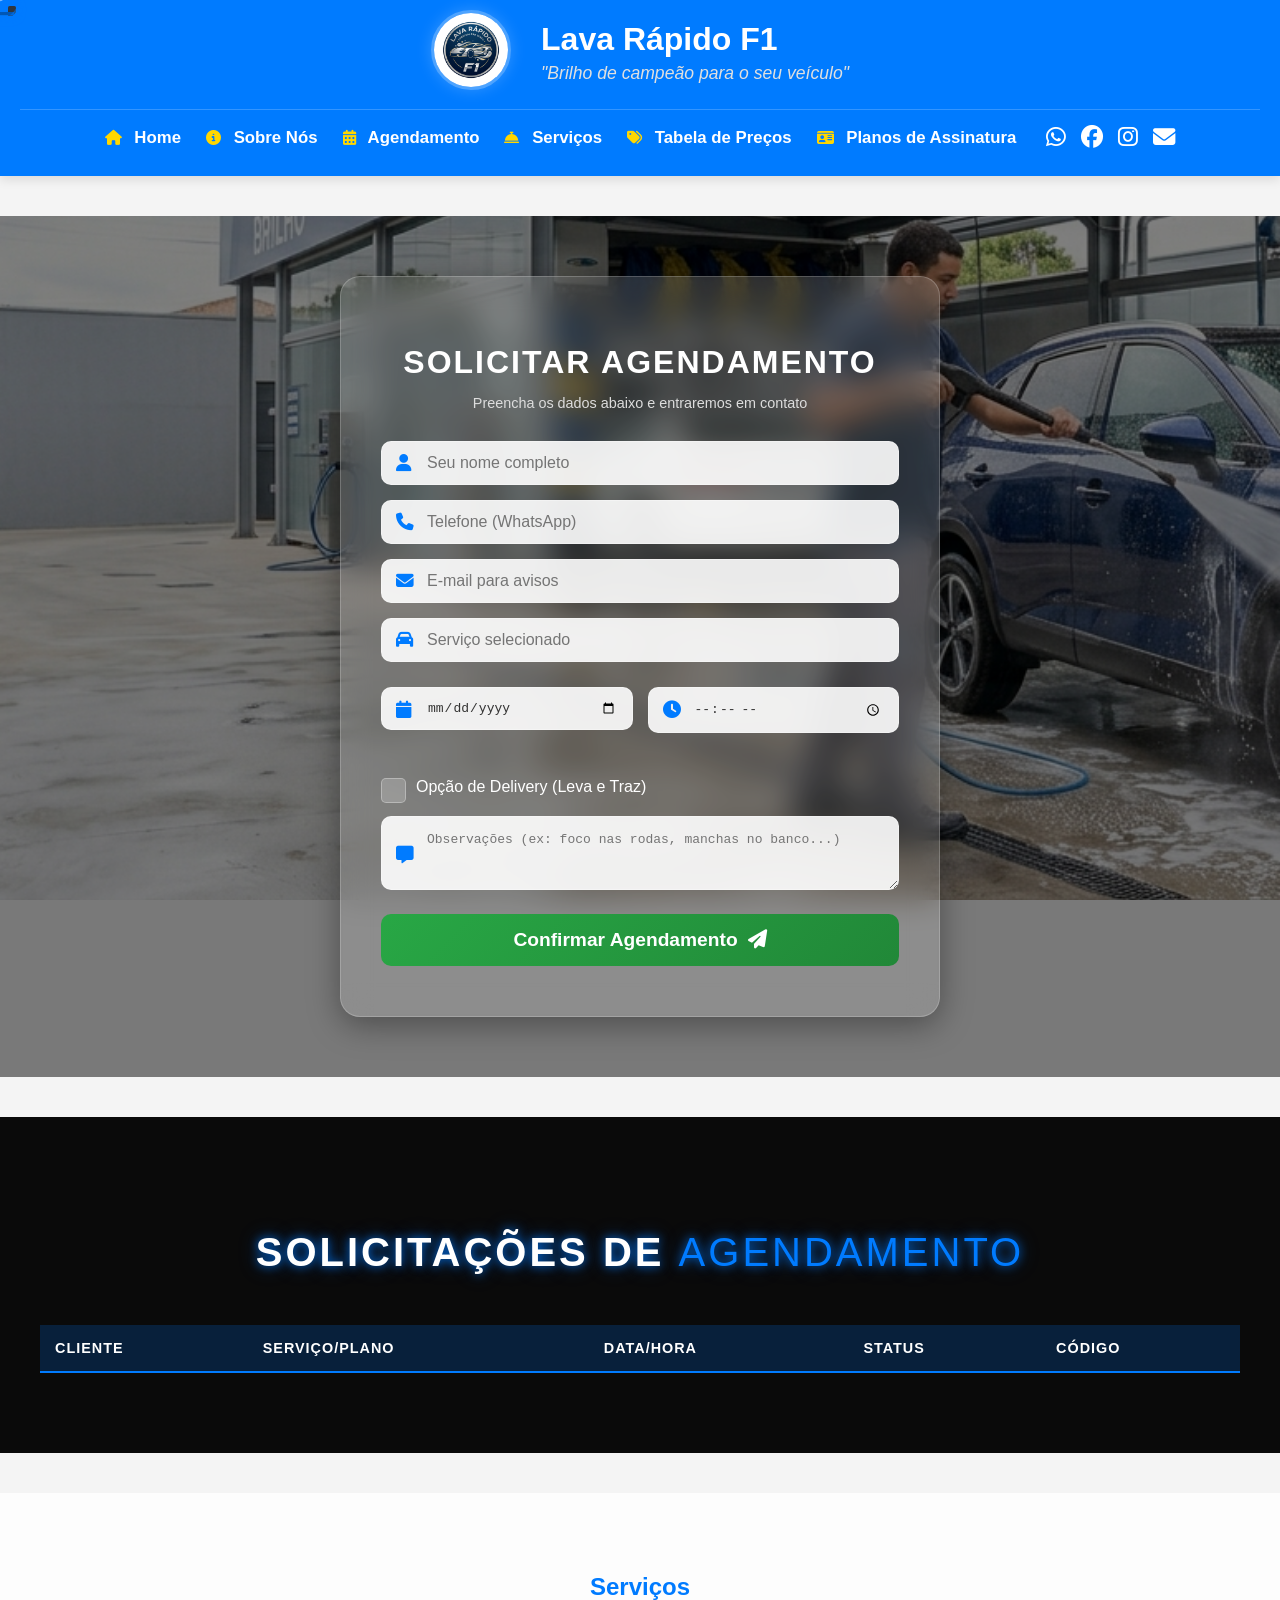
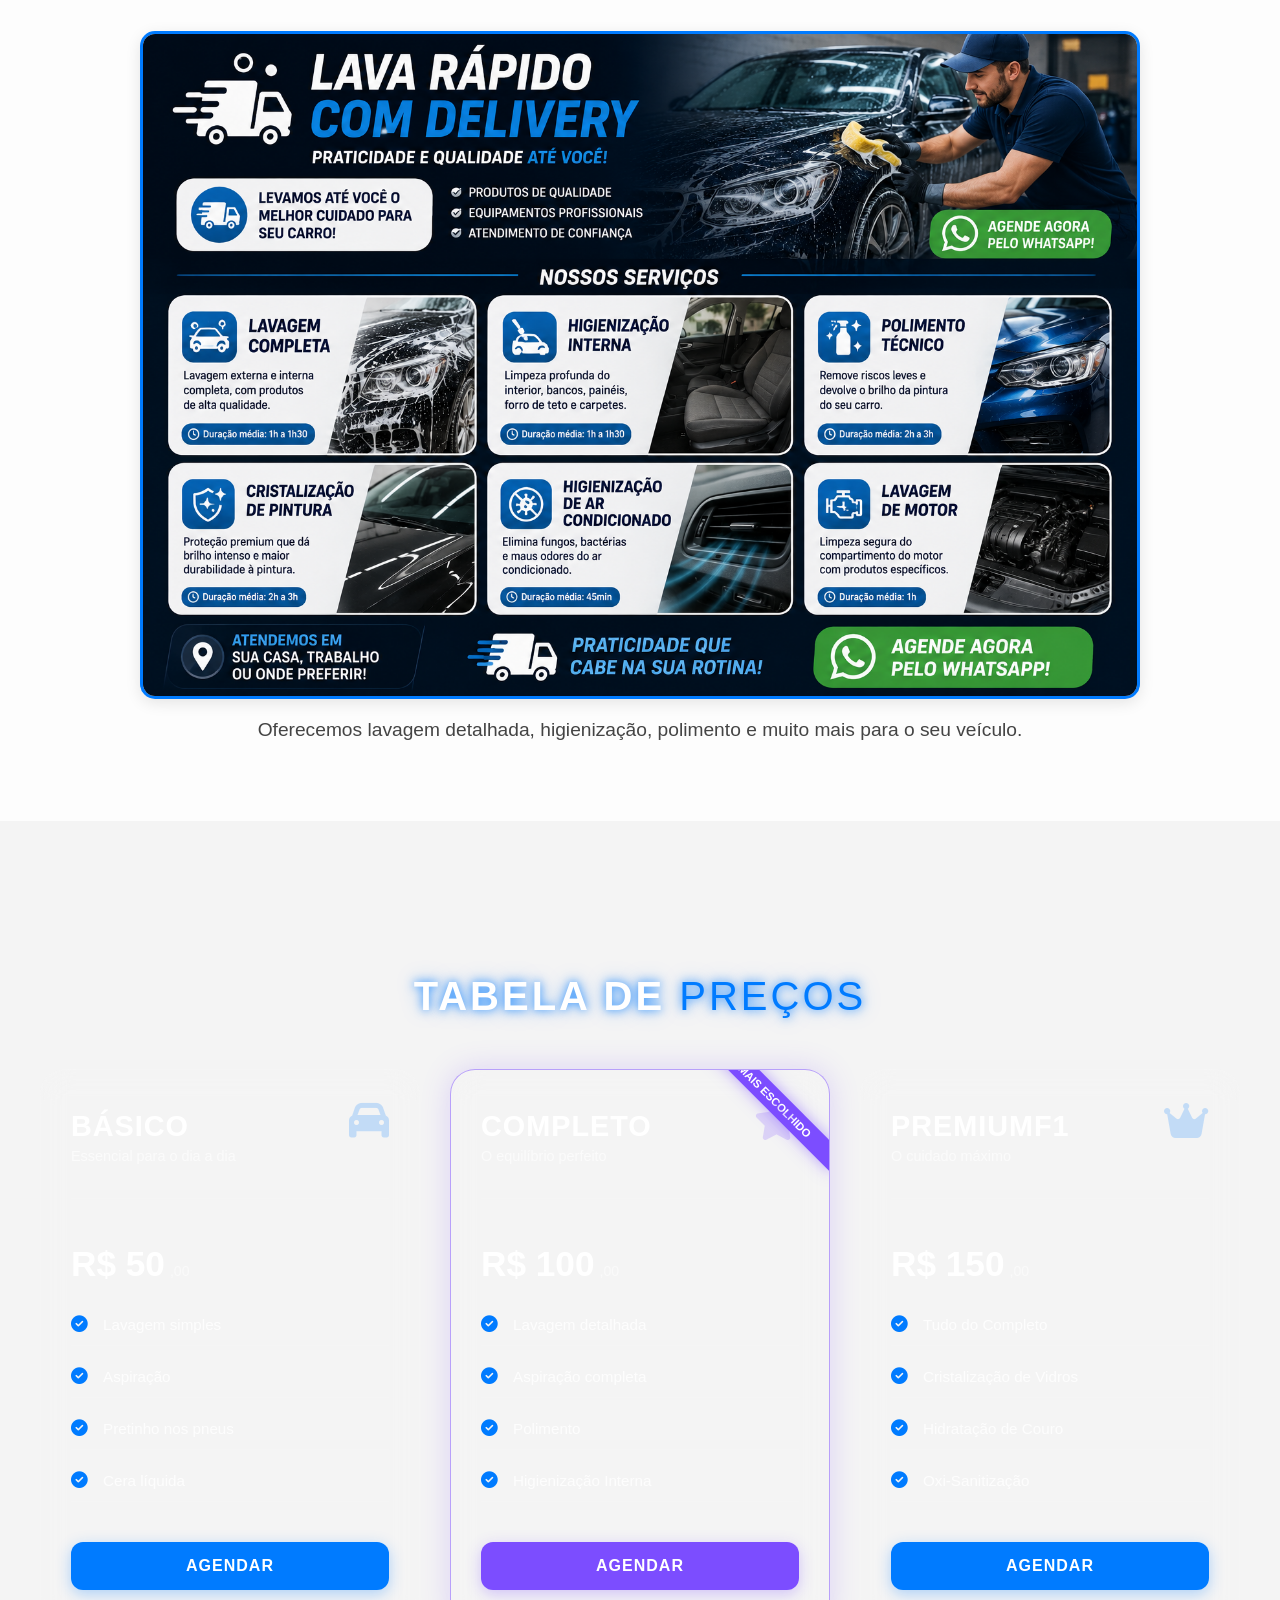
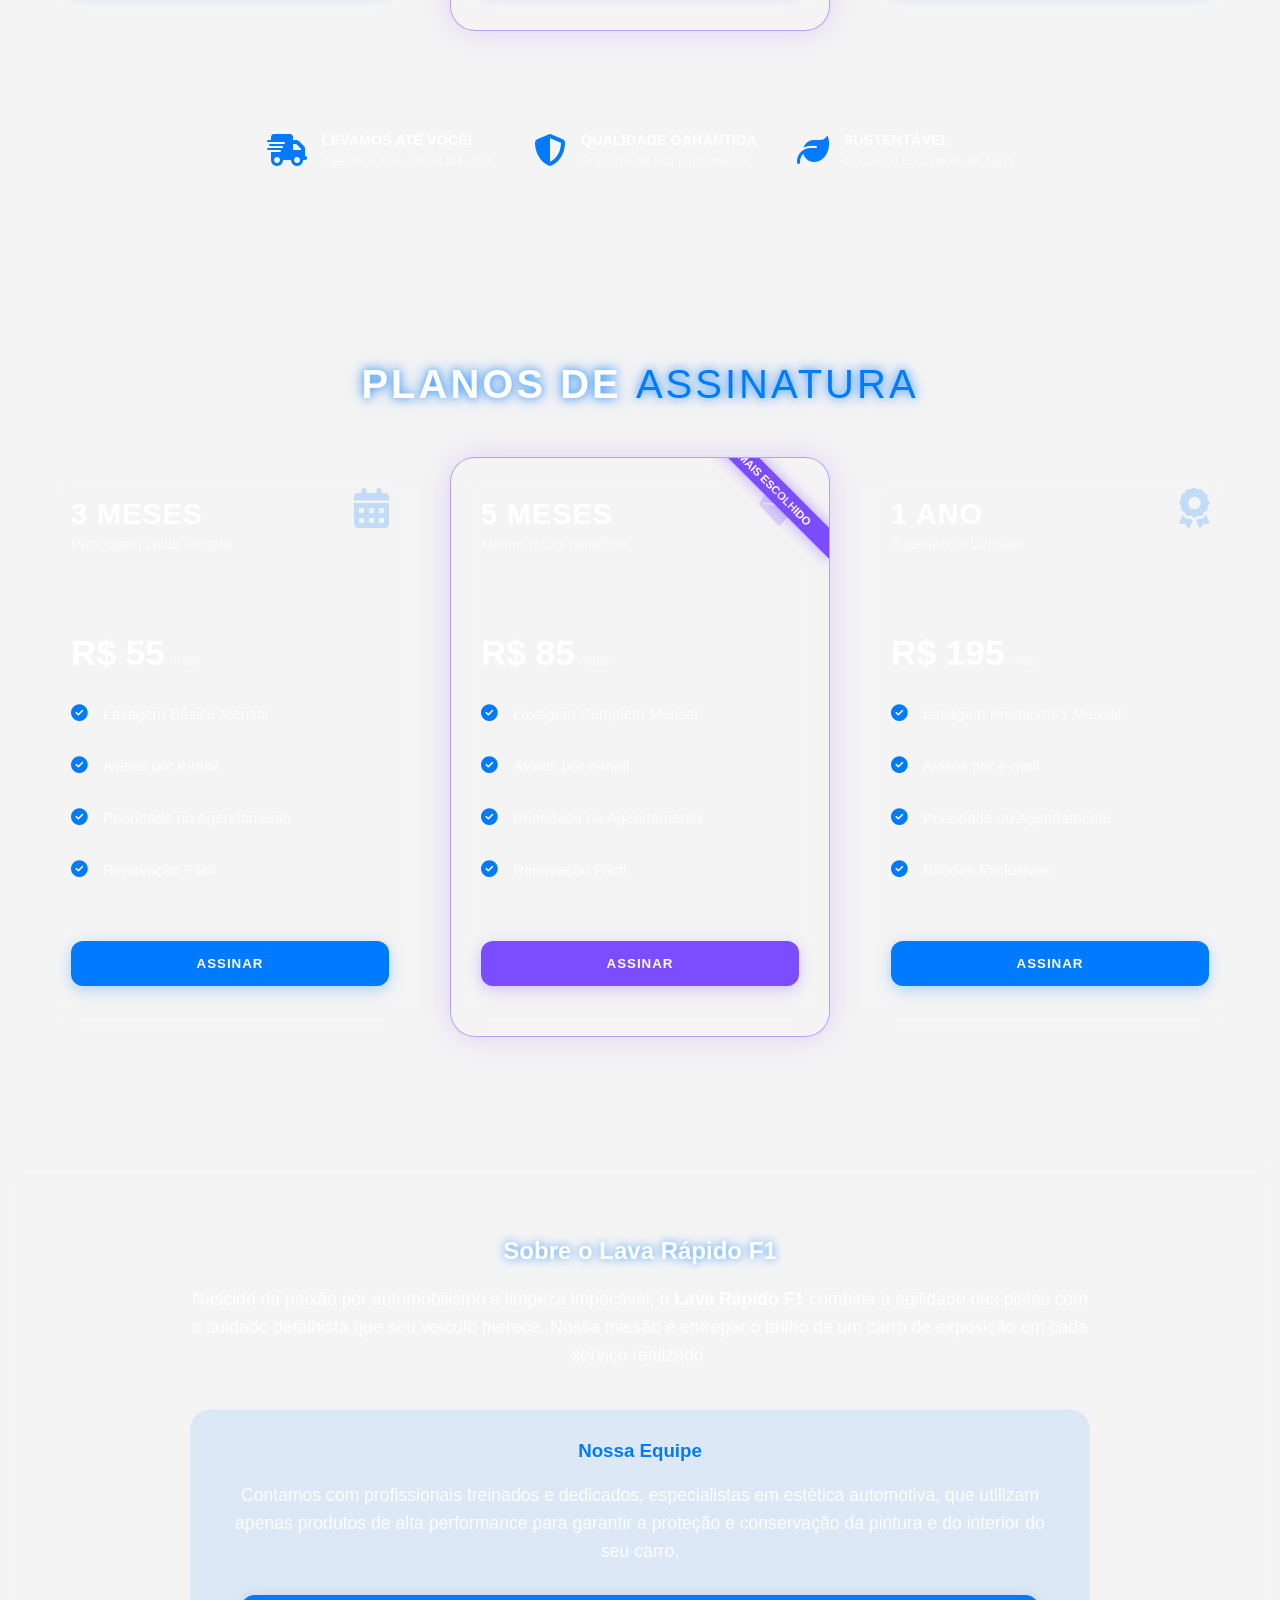
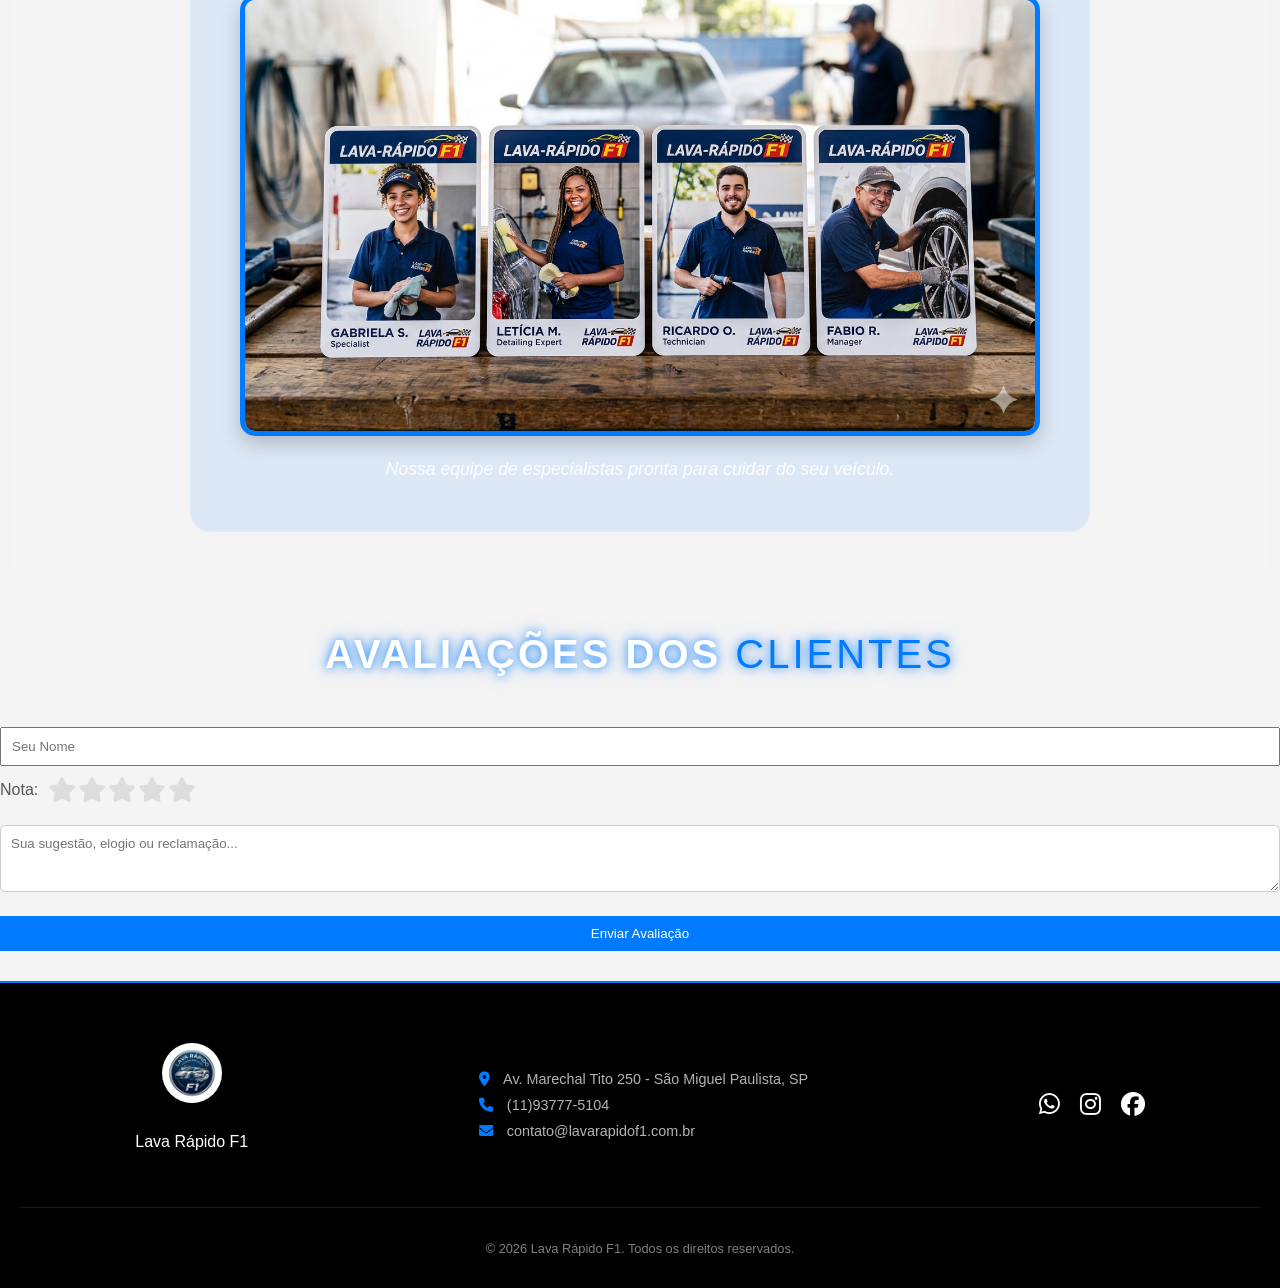
==== index.html @ 3a9fa7fa "Feat: Mudaça" ====
<!DOCTYPE html>
<html lang="pt-BR">

<head>
  <meta charset="UTF-8">
  <meta name="viewport" content="width=device-width, initial-scale=1.0">
  <meta name="description" content="Lava Rápido F1 - Especialistas em estética automotiva, lavagem detalhada, polimento e higienização. Brilho de campeão para o seu veículo.">
  <meta name="keywords" content="lava rapido, estética automotiva, polimento, higienização, lavagem de carro, F1">
  <title>Lava Rápido F1 | Brilho de Campeão</title>
  <link rel="stylesheet" href="style.css">
  <link rel="stylesheet" href="https://cdnjs.cloudflare.com/ajax/libs/font-awesome/6.4.0/css/all.min.css">
</head>

<body>

  <header>
    <div class="header-content">
      <div id="logo-container" style="cursor: pointer;">
        <img src="img/logo.png" alt="Lava Rápido F1 Logo" class="main-logo-img">
      </div>
      <div class="title-container">
        <h1 id="main-logo" style="cursor: pointer;">Lava Rápido F1</h1>
        <p class="slogan">"Brilho de campeão para o seu veículo"</p>
      </div>
    </div>
    <nav class="main-nav">
      <div class="nav-links">
        <a href="#" id="nav-home"><i class="fas fa-home"></i> Home</a>
        <a href="#sobre"><i class="fas fa-info-circle"></i> Sobre Nós</a>
        <a href="#agendamento"><i class="fas fa-calendar-alt"></i> Agendamento</a>
        <a href="#fotos-servicos"><i class="fas fa-concierge-bell"></i> Serviços</a>
        <a href="#tabela-precos"><i class="fas fa-tags"></i> Tabela de Preços</a>
        <a href="#planos-assinatura"><i class="fas fa-id-card"></i> Planos de Assinatura</a>
      </div>
      <div class="social-icons">
        <a href="https://wa.me/5511937775104" class="social-link whatsapp" title="WhatsApp"><i
            class="fab fa-whatsapp"></i></a>
        <a href="#" class="social-link facebook facebook-link" title="Facebook"><i class="fab fa-facebook"></i></a>
        <a href="#" class="social-link instagram" title="Instagram"><i class="fab fa-instagram"></i></a>
        <a href="mailto:contato@lavarapidof1.com.br" class="social-link email" title="E-mail"><i
            class="fas fa-envelope"></i></a>
      </div>
    </nav>
  </header>

  <section id="agendamento" class="agendamento-section">
    <div class="agendamento-overlay">
      <div class="form-container glassmorphism">
        <h2>Solicitar Agendamento</h2>
        <p class="form-subtitle">Preencha os dados abaixo e entraremos em contato</p>

        <form id="agendamentoForm">
          <div class="input-group">
            <i class="fas fa-user"></i>
            <label for="nome" class="sr-only">Nome Completo</label>
            <input type="text" id="nome" placeholder="Seu nome completo" required>
          </div>

          <div class="input-group">
            <i class="fas fa-phone"></i>
            <label for="telefone" class="sr-only">Telefone (WhatsApp)</label>
            <input type="tel" id="telefone" placeholder="Telefone (WhatsApp)" required>
          </div>

          <div class="input-group">
            <i class="fas fa-envelope"></i>
            <label for="email" class="sr-only">E-mail</label>
            <input type="email" id="email" placeholder="E-mail para avisos" required>
          </div>

          <div class="input-group">
            <i class="fas fa-car"></i>
            <label for="servico" class="sr-only">Serviço</label>
            <input type="text" id="servico" placeholder="Serviço selecionado" readonly required>
          </div>

          <div class="row">
            <div class="input-group">
              <i class="fas fa-calendar"></i>
              <label for="data" class="sr-only">Data</label>
              <input type="date" id="data" required>
            </div>
            <div class="input-group">
              <i class="fas fa-clock"></i>
              <label for="hora" class="sr-only">Hora</label>
              <input type="time" id="hora" required>
            </div>
          </div>

          <div class="delivery-option">
            <label class="checkbox-container">
              <input type="checkbox" id="delivery">
              <span class="checkmark"></span>
              Opção de Delivery (Leva e Traz)
            </label>
          </div>

          <div id="endereco-container" class="input-group" style="display: none;">
            <i class="fas fa-map-marker-alt"></i>
            <label for="endereco" class="sr-only">Endereço para retirada</label>
            <input type="text" id="endereco" placeholder="Endereço para retirada">
          </div>

          <div class="input-group">
            <i class="fas fa-comment-alt"></i>
            <label for="comentarios" class="sr-only">Observações</label>
            <textarea id="comentarios" rows="3"
              placeholder="Observações (ex: foco nas rodas, manchas no banco...)"></textarea>
          </div>

          <button type="submit" class="btn-agendar">Confirmar Agendamento <i class="fas fa-paper-plane"></i></button>
        </form>
      </div>
    </div>
  </section>

  <section id="lista-agendamentos-section" class="agendamentos-list">
    <h2 class="section-title-neon">Solicitações de <span>Agendamento</span></h2>
    <div class="glass-container table-responsive">
      <table class="agendamento-table">
        <thead>
          <tr>
            <th>Cliente</th>
            <th>Serviço/Plano</th>
            <th>Data/Hora</th>
            <th>Status</th>
            <th>Código</th>
          </tr>
        </thead>
        <tbody id="listaAgendamentos">
          <!-- Agendamentos aparecerão aqui -->
        </tbody>
      </table>
    </div>
  </section>



  <section id="fotos-servicos">
    <div class="servicos-overlay">
      <h2>Serviços</h2>
      <div class="servicos-banner-container">
        <img src="Serviços/Serviços.png" alt="Nossos Serviços - Lava Rápido F1" class="servicos-banner">
        <p class="servicos-info">Oferecemos lavagem detalhada, higienização, polimento e muito mais para o seu veículo.
        </p>
      </div>
    </div>
  </section>

  <section id="tabela-precos" class="glass-section">
    <h2 class="section-title-neon">Tabela de <span>Preços</span></h2>
    <div class="glass-container">
      <div class="glass-card">
        <i class="fas fa-car card-icon-float"></i>
        <div class="card-header">
          <h3>Básico</h3>
          <p class="subtitle">Essencial para o dia a dia</p>
        </div>
        <div class="price-tag">R$ 50<span>,00</span></div>
        <ul class="feature-list">
          <li><i class="fas fa-check-circle"></i> Lavagem simples</li>
          <li><i class="fas fa-check-circle"></i> Aspiração</li>
          <li><i class="fas fa-check-circle"></i> Pretinho nos pneus</li>
          <li><i class="fas fa-check-circle"></i> Cera líquida</li>
        </ul>
        <a href="#agendamento" class="btn-glass"
          onclick="document.getElementById('servico').value='Pacote Básico'">Agendar</a>
      </div>

      <div class="glass-card highlight">
        <i class="fas fa-star card-icon-float"></i>
        <div class="card-header">
          <h3>Completo</h3>
          <p class="subtitle">O equilíbrio perfeito</p>
        </div>
        <div class="price-tag">R$ 100<span>,00</span></div>
        <ul class="feature-list">
          <li><i class="fas fa-check-circle"></i> Lavagem detalhada</li>
          <li><i class="fas fa-check-circle"></i> Aspiração completa</li>
          <li><i class="fas fa-check-circle"></i> Polimento</li>
          <li><i class="fas fa-check-circle"></i> Higienização Interna</li>
        </ul>
        <a href="#agendamento" class="btn-glass"
          onclick="document.getElementById('servico').value='Pacote Completo'">Agendar</a>
      </div>

      <div class="glass-card">
        <i class="fas fa-crown card-icon-float"></i>
        <div class="card-header">
          <h3>PremiumF1</h3>
          <p class="subtitle">O cuidado máximo</p>
        </div>
        <div class="price-tag">R$ 150<span>,00</span></div>
        <ul class="feature-list">
          <li><i class="fas fa-check-circle"></i> Tudo do Completo</li>
          <li><i class="fas fa-check-circle"></i> Cristalização de Vidros</li>
          <li><i class="fas fa-check-circle"></i> Hidratação de Couro</li>
          <li><i class="fas fa-check-circle"></i> Oxi-Sanitização</li>
        </ul>
        <a href="#agendamento" class="btn-glass"
          onclick="document.getElementById('servico').value='Pacote PremiumF1'">Agendar</a>
      </div>
    </div>

    <div class="benefit-badges">
      <div class="benefit-item">
        <i class="fas fa-truck-fast"></i>
        <div class="benefit-text">
          <h4>Levamos até você!</h4>
          <p>Agende e nós vamos até você</p>
        </div>
      </div>
      <div class="benefit-item">
        <i class="fas fa-shield-halved"></i>
        <div class="benefit-text">
          <h4>Qualidade Garantida</h4>
          <p>Produtos de alta performance</p>
        </div>
      </div>
      <div class="benefit-item">
        <i class="fas fa-leaf"></i>
        <div class="benefit-text">
          <h4>Sustentável</h4>
          <p>Consumo consciente de água</p>
        </div>
      </div>
    </div>
  </section>

  <section id="planos-assinatura" class="glass-section" style="border-top: 1px solid rgba(255,255,255,0.05);">
    <h2 class="section-title-neon">Planos de <span>Assinatura</span></h2>
    <div class="glass-container">
      <div class="glass-card">
        <i class="fas fa-calendar-alt card-icon-float"></i>
        <div class="card-header">
          <h3>3 Meses</h3>
          <p class="subtitle">Para quem cuida sempre</p>
        </div>
        <div class="price-tag">R$ 55<span>/mês</span></div>
        <ul class="feature-list">
          <li><i class="fas fa-check-circle"></i> Lavagem Básico Mensal</li>
          <li><i class="fas fa-check-circle"></i> Avisos por e-mail</li>
          <li><i class="fas fa-check-circle"></i> Prioridade no Agendamento</li>
          <li><i class="fas fa-check-circle"></i> Renovação Fácil</li>
        </ul>
        <button class="btn-glass"
          onclick="abrirModalAssinatura('Plano 3 Meses', 55)">Assinar</button>
      </div>

      <div class="glass-card highlight">
        <i class="fas fa-gem card-icon-float"></i>
        <div class="card-header">
          <h3>5 Meses</h3>
          <p class="subtitle">Melhor custo-benefício</p>
        </div>
        <div class="price-tag">R$ 85<span>/mês</span></div>
        <ul class="feature-list">
          <li><i class="fas fa-check-circle"></i> Lavagem Completo Mensal</li>
          <li><i class="fas fa-check-circle"></i> Avisos por e-mail</li>
          <li><i class="fas fa-check-circle"></i> Prioridade no Agendamento</li>
          <li><i class="fas fa-check-circle"></i> Renovação Fácil</li>
        </ul>
        <button class="btn-glass"
          onclick="abrirModalAssinatura('Plano 5 Meses', 85)">Assinar</button>
      </div>

      <div class="glass-card">
        <i class="fas fa-award card-icon-float"></i>
        <div class="card-header">
          <h3>1 Ano</h3>
          <p class="subtitle">Experiência Ultimate</p>
        </div>
        <div class="price-tag">R$ 195<span>/mês</span></div>
        <ul class="feature-list">
          <li><i class="fas fa-check-circle"></i> Lavagem PremiumF1 Mensal</li>
          <li><i class="fas fa-check-circle"></i> Avisos por e-mail</li>
          <li><i class="fas fa-check-circle"></i> Prioridade no Agendamento</li>
          <li><i class="fas fa-check-circle"></i> Brindes Exclusivos</li>
        </ul>
        <button class="btn-glass"
          onclick="abrirModalAssinatura('Plano 1 Ano', 195)">Assinar</button>
      </div>
    </div>
  </section>
  <section id="sobre">
    <div class="sobre-overlay">
      <div class="sobre-container">
        <h2>Sobre o Lava Rápido F1</h2>
        <p>Nascido da paixão por automobilismo e limpeza impecável, o <strong>Lava Rápido F1</strong> combina a
          agilidade
          das pistas com o cuidado detalhista que seu veículo merece. Nossa missão é entregar o brilho de um carro de
          exposição em cada serviço realizado.</p>
        <div class="equipe">
          <h3>Nossa Equipe</h3>
          <p>Contamos com profissionais treinados e dedicados, especialistas em estética automotiva, que utilizam apenas
            produtos de alta performance para garantir a proteção e conservação da pintura e do interior do seu carro.
          </p>

          <div class="equipe-principal">
            <img src="Equipe/Equipe F1.png" alt="Equipe Lava Rápido F1" class="foto-equipe-f1">
            <p class="legenda-equipe">Nossa equipe de especialistas pronta para cuidar do seu veículo.</p>
          </div>
        </div>
      </div>
    </div>
  </section>

  <section id="avaliacoes">
    <h2 class="section-title-neon">Avaliações dos <span>Clientes</span></h2>

    <div class="feedback-form">
      <form id="feedbackForm">
        <label for="feedbackNome" class="sr-only">Seu Nome</label>
        <input type="text" id="feedbackNome" placeholder="Seu Nome" required>
        <div class="rating">
          <span class="rating-label">Nota:</span>
          <input type="radio" id="star5" name="rating" value="5" required /><label for="star5" title="5 estrelas"><i
              class="fas fa-star"></i></label>
          <input type="radio" id="star4" name="rating" value="4" /><label for="star4" title="4 estrelas"><i
              class="fas fa-star"></i></label>
          <input type="radio" id="star3" name="rating" value="3" /><label for="star3" title="3 estrelas"><i
              class="fas fa-star"></i></label>
          <input type="radio" id="star2" name="rating" value="2" /><label for="star2" title="2 estrelas"><i
              class="fas fa-star"></i></label>
          <input type="radio" id="star1" name="rating" value="1" /><label for="star1" title="1 estrela"><i
              class="fas fa-star"></i></label>
        </div>
        <label for="feedbackComentario" class="sr-only">Comentário</label>
        <textarea id="feedbackComentario" rows="3" placeholder="Sua sugestão, elogio ou reclamação..." required
          style="width: 100%; margin: 10px 0; padding: 10px; border-radius: 5px; border: 1px solid #ccc; font-family: inherit;"></textarea>
        <button type="submit" style="background: #007BFF;">Enviar Avaliação</button>
      </form>
    </div>

    <div id="listaFeedback" class="feedback-container">
      <!-- As avaliações aparecerão aqui -->
    </div>
  </section>

  <footer class="main-footer">
    <div class="footer-content">
      <div class="footer-logo">
        <img src="img/logo.png" alt="Logo F1" class="footer-logo-img">
        <p>Lava Rápido F1</p>
      </div>
      <div class="footer-info">
        <p><i class="fas fa-map-marker-alt"></i> Av. Marechal Tito 250 - São Miguel Paulista, SP</p>
        <p><i class="fas fa-phone"></i> (11)93777-5104</p>
        <p><i class="fas fa-envelope"></i> contato@lavarapidof1.com.br</p>
      </div>
      <div class="footer-social">
        <a href="https://wa.me/5511937775104" target="_blank"><i class="fab fa-whatsapp"></i></a>
        <a href="#"><i class="fab fa-instagram"></i></a>
        <a href="#"><i class="fab fa-facebook"></i></a>
      </div>
    </div>
    <div class="footer-bottom">
      <p>&copy; 2026 Lava Rápido F1. Todos os direitos reservados.</p>
    </div>
  </footer>

  <div class="cursor-dot"></div>
  <div class="cursor-outline"></div>

  <!-- Modal de Pagamento -->
  <div id="modalPagamento" class="modal">
    <div class="modal-content glassmorphism">
      <span class="close-modal" onclick="fecharModal()">&times;</span>
      <h2 class="section-title-neon">Concluir <span>Assinatura</span></h2>
      <p id="modal-plano-info">Você selecionou o <strong>Plano 3 Meses</strong></p>
      
      <form id="formPagamento">
        <div class="input-group">
          <i class="fas fa-user"></i>
          <input type="text" id="pay-nome" placeholder="Nome no Cartão" required>
        </div>
        <div class="input-group">
          <i class="fas fa-credit-card"></i>
          <input type="text" id="pay-card" placeholder="0000 0000 0000 0000" required>
        </div>
        <div class="row">
          <div class="input-group">
            <i class="fas fa-calendar-day"></i>
            <input type="text" id="pay-expiry" placeholder="MM/AA" required>
          </div>
          <div class="input-group">
            <i class="fas fa-lock"></i>
            <input type="text" id="pay-cvv" placeholder="CVV" required>
          </div>
        </div>
        <div class="input-group">
          <i class="fas fa-envelope"></i>
          <input type="email" id="pay-email" placeholder="E-mail para confirmação" required>
        </div>
        <div class="input-group">
          <i class="fab fa-whatsapp"></i>
          <input type="tel" id="pay-whatsapp" placeholder="WhatsApp (DDD + Número)" required>
        </div>
        
        <button type="submit" class="btn-agendar">Finalizar e Pagar <i class="fas fa-check-circle"></i></button>
      </form>
    </div>
  </div>

  <script src="script.js"></script>
</body>

</html>
---- style.css ----
html {
  scroll-behavior: smooth;
}

body {
  font-family: Arial, sans-serif;
  background: #f4f4f4;
  margin: 0;
}

header {
  background: #007BFF;
  color: white;
  text-align: center;
  padding: 10px 20px;
  position: sticky;
  top: 0;
  z-index: 1000;
  box-shadow: 0 4px 10px rgba(0,0,0,0.1);
}

.header-content {
  display: flex;
  align-items: center;
  justify-content: center;
  gap: 30px;
  max-width: 1200px;
  margin: 0 auto;
}

#logo-container {
  transition: transform 0.3s;
}

#logo-container:hover {
  transform: rotate(-5deg) scale(1.1);
}

.main-logo-img {
  height: 80px;
  width: auto;
  border-radius: 50%;
  border: 3px solid rgba(255, 255, 255, 0.3);
  box-shadow: 0 0 15px rgba(255, 255, 255, 0.2);
}

.title-container {
  text-align: left;
}

#main-logo {
  margin: 0;
  transition: transform 0.3s, text-shadow 0.3s;
}

#main-logo:hover {
  transform: scale(1.05);
  text-shadow: 0 0 15px rgba(255,255,255,0.5);
}

.slogan {
  font-style: italic;
  font-size: 1.1em;
  margin: 5px 0 0 0;
  color: #e0e0e0;
  font-weight: 300;
}

.main-nav {
  display: flex;
  justify-content: center;
  align-items: center;
  margin-top: 15px;
  padding: 15px 20px;
  border-top: 1px solid rgba(255, 255, 255, 0.2);
  flex-wrap: wrap;
  gap: 30px;
}

.nav-links {
  display: flex;
  gap: 25px;
  flex-wrap: wrap;
  justify-content: center;
}

.nav-links a {
  color: white;
  text-decoration: none;
  font-weight: bold;
  font-size: 1.05em;
  transition: color 0.3s, transform 0.2s;
}

.nav-links a:hover {
  color: #FFD700;
  transform: translateY(-2px);
}

.nav-links a i {
  margin-right: 8px;
  font-size: 0.9em;
  color: #FFD700;
}

.social-icons {
  display: flex;
  gap: 15px;
}

.social-link {
  color: white;
  font-size: 1.4em;
  transition: transform 0.3s, color 0.3s;
  text-decoration: none;
}

.social-link:hover {
  transform: scale(1.2);
}

.social-link.whatsapp:hover { color: #25D366; }
.social-link.facebook:hover { color: #1877F2; }
.social-link.instagram:hover { color: #E4405F; }
.social-link.email:hover { color: #FFD700; }

.agendamento-section {
  background-image: url('img/Fundo.png'); /* Caminho corrigido para a imagem local */
  background-size: cover;
  background-position: center;
  background-attachment: fixed;
  min-height: 80vh;
  display: flex;
  align-items: center;
  justify-content: center;
  position: relative;
  margin: 40px 0;
}



.agendamento-overlay {
  background: rgba(0, 0, 0, 0.5);
  width: 100%;
  height: 100%;
  padding: 60px 20px;
  display: flex;
  justify-content: center;
  align-items: center;
}

.glassmorphism {
  background: rgba(255, 255, 255, 0.15);
  backdrop-filter: blur(15px);
  -webkit-backdrop-filter: blur(15px);
  border: 1px solid rgba(255, 255, 255, 0.2);
  border-radius: 20px;
  padding: 40px;
  max-width: 600px;
  width: 100%;
  box-shadow: 0 8px 32px 0 rgba(0, 0, 0, 0.37);
  color: white;
}

.glassmorphism h2 {
  color: #fff;
  text-align: center;
  margin-bottom: 5px;
  font-size: 2em;
  text-transform: uppercase;
  letter-spacing: 2px;
}

.form-subtitle {
  text-align: center;
  margin-bottom: 30px;
  color: #ddd;
  font-size: 0.9em;
}

.input-group {
  position: relative;
  margin-bottom: 15px;
}

.input-group i {
  position: absolute;
  left: 15px;
  top: 50%;
  transform: translateY(-50%);
  color: #007BFF;
  font-size: 1.1em;
}

.input-group input, 
.input-group textarea {
  width: 100%;
  padding: 12px 15px 12px 45px;
  border-radius: 10px;
  border: 1px solid rgba(255, 255, 255, 0.3);
  background: rgba(255, 255, 255, 0.9);
  color: #333;
  font-size: 1em;
  transition: all 0.3s;
}

.input-group textarea {
  padding-top: 15px;
  resize: vertical;
}

.input-group input:focus, 
.input-group textarea:focus {
  outline: none;
  border-color: #007BFF;
  box-shadow: 0 0 10px rgba(0, 123, 255, 0.3);
  background: #fff;
}

.row {
  display: flex;
  gap: 15px;
}

.row .input-group {
  flex: 1;
}

.delivery-option {
  margin: 20px 0;
}

.checkbox-container {
  display: block;
  position: relative;
  padding-left: 35px;
  cursor: pointer;
  font-size: 1em;
  user-select: none;
  color: #fff;
}

.checkbox-container input {
  position: absolute;
  opacity: 0;
  cursor: pointer;
  height: 0;
  width: 0;
}

.checkmark {
  position: absolute;
  top: 0;
  left: 0;
  height: 25px;
  width: 25px;
  background-color: rgba(255, 255, 255, 0.2);
  border-radius: 5px;
  border: 1px solid rgba(255, 255, 255, 0.3);
}

.checkbox-container:hover input ~ .checkmark {
  background-color: rgba(255, 255, 255, 0.3);
}

.checkbox-container input:checked ~ .checkmark {
  background-color: #28a745;
}

.checkmark:after {
  content: "";
  position: absolute;
  display: none;
}

.checkbox-container input:checked ~ .checkmark:after {
  display: block;
}

.checkbox-container .checkmark:after {
  left: 9px;
  top: 5px;
  width: 5px;
  height: 10px;
  border: solid white;
  border-width: 0 3px 3px 0;
  transform: rotate(45deg);
}

.btn-agendar {
  background: linear-gradient(135deg, #28a745 0%, #218838 100%);
  color: white;
  padding: 15px;
  border: none;
  border-radius: 10px;
  width: 100%;
  font-size: 1.2em;
  font-weight: bold;
  cursor: pointer;
  transition: transform 0.3s, box-shadow 0.3s;
  display: flex;
  justify-content: center;
  align-items: center;
  gap: 10px;
  margin-top: 20px;
}

.btn-agendar:hover {
  transform: translateY(-3px);
  box-shadow: 0 5px 15px rgba(40, 167, 69, 0.4);
}

@media (max-width: 600px) {
  .row {
    flex-direction: column;
    gap: 0;
  }
  .glassmorphism {
    padding: 25px;
  }
}

/* Seção Sobre Nós com fundo */
#sobre {
  background-image: linear-gradient(rgba(0, 0, 0, 0.7), rgba(0, 0, 0, 0.7)), url('Equipe/Equipe F1.png');
  background-size: cover;
  background-position: center;
  background-attachment: fixed;
  margin: 40px 0;
  padding: 0;
}

.sobre-overlay {
  background: rgba(255, 255, 255, 0.05);
  backdrop-filter: blur(10px);
  -webkit-backdrop-filter: blur(10px);
  padding: 60px 20px;
  width: 100%;
  color: white;
}

.sobre-container {
  text-align: center;
  max-width: 900px;
  margin: 0 auto;
}

.sobre-container h2 {
  color: #fff !important;
  text-shadow: 0 0 10px rgba(0, 123, 255, 0.8);
  margin-bottom: 20px;
}

.sobre-container p {
  line-height: 1.6;
  color: rgba(255, 255, 255, 0.9) !important;
  font-size: 1.1em;
}

.equipe {
  margin-top: 40px;
  background: rgba(0, 123, 255, 0.1);
  padding: 30px;
  border-radius: 20px;
  border: 1px solid rgba(255, 255, 255, 0.2);
  backdrop-filter: blur(5px);
}

.equipe h3 {
  margin-top: 0;
  color: #007BFF !important;
  text-shadow: 0 0 5px rgba(255,255,255,0.2);
}

.equipe-principal {
  margin-top: 30px;
  text-align: center;
}

.foto-equipe-f1 {
  width: 100%;
  max-width: 800px;
  height: auto;
  border-radius: 15px;
  border: 5px solid #007BFF;
  box-shadow: 0 8px 20px rgba(0,0,0,0.2);
  transition: transform 0.3s, box-shadow 0.3s;
}

.foto-equipe-f1:hover {
  transform: scale(1.02);
  box-shadow: 0 12px 30px rgba(0,0,0,0.3);
}

.legenda-equipe {
  margin-top: 15px;
  font-style: italic;
  color: #555;
  font-size: 1.1em;
}

input, select, button {
  display: block;
  width: 100%;
  margin: 10px 0;
  padding: 10px;
}

section {
  scroll-margin-top: 150px;
}

button {
  background: #28a745;
  color: white;
  border: none;
  cursor: pointer;
}

button:hover {
  background: #218838;
}

.lista {
  background: white;
  margin: 20px;
  padding: 20px;
  border-radius: 10px;
}

li {
  margin-bottom: 10px;
}
*{
  box-sizing: border-box;
}

/* Create three columns of equal width */
.columns {
  float: left;
  width: 33.3%;
  padding: 8px;
}

/* Style the list */
.price {
  list-style-type: none;
  border: 1px solid #eee;
  margin: 0;
  padding: 0;
  -webkit-transition: 0.3s;
  transition: 0.3s;
}

/* Add shadows on hover */
.price:hover {
  box-shadow: 0 8px 12px 0 rgba(0,0,0,0.2)
}

/* Pricing header */
.price .header {
  background-color: #111;
  color: white;
  font-size: 25px;
}

/* List items */
.price li {
  border-bottom: 1px solid #eee;
  padding: 20px;
  text-align: center;
}

/* Grey list item */
.price .grey {
  background-color: #eee;
  font-size: 20px;
}

/* The "Sign Up" button */
.button {
  background-color: #04AA6D;
  border: none;
  color: white;
  padding: 10px 25px;
  text-align: center;
  text-decoration: none;
  font-size: 18px;
}

#fotos-servicos {
  background-image: url('Serviços/Fundo.png');
  background-size: cover;
  background-position: center;
  background-attachment: fixed;
  margin: 40px 0;
  padding: 0;
  clear: both;
}

.servicos-overlay {
  background: rgba(255, 255, 255, 0.85);
  padding: 60px 20px;
  width: 100%;
}

.servicos-overlay h2 {
  text-align: center;
  margin-bottom: 30px;
  color: #007BFF;
}

/* Galeria de Fotos */

.servicos-banner {
  display: block;
  margin: 0 auto;
  width: 100%;
  max-width: 1000px;
  height: auto;
  border-radius: 15px;
  box-shadow: 0 4px 15px rgba(0,0,0,0.1);
  border: 3px solid #007BFF;
}

.servicos-info {
  margin-top: 20px;
  font-size: 1.2em;
  color: #444;
  font-weight: 500;
  text-align: center;
}

/* Change the width of the three columns to 100%
(to stack horizontally on small screens) */
/* Seção de Avaliações */
.rating {
  display: flex;
  flex-direction: row-reverse;
  justify-content: flex-end;
  align-items: center;
  margin: 10px 0;
}

.rating span {
  margin-right: 10px;
  color: #555;
  order: 1;
}

.rating input {
  display: none;
}

.rating label {
  cursor: pointer;
  width: 30px;
  font-size: 25px;
  color: #ddd;
  transition: color 0.2s;
}

.rating label:hover,
.rating label:hover ~ label,
.rating input:checked ~ label {
  color: #FFD700;
}

.feedback-container {
  display: grid;
  grid-template-columns: repeat(auto-fill, minmax(300px, 1fr));
  gap: 20px;
  margin-top: 30px;
}

.feedback-card {
  background: #f9f9f9;
  border-left: 5px solid #007BFF;
  padding: 15px;
  border-radius: 5px;
  box-shadow: 0 2px 4px rgba(0,0,0,0.05);
}

.feedback-card h4 {
  margin: 0 0 5px 0;
  color: #333;
}

.feedback-card .stars {
  color: #FFD700;
  margin-bottom: 10px;
  font-size: 0.9em;
}

.feedback-card p {
  margin: 0;
  font-size: 0.95em;
  color: #666;
  font-style: italic;
}

.feedback-card .date {
  display: block;
  font-size: 0.8em;
  color: #999;
  margin-top: 10px;
  text-align: right;
}

@media only screen and (max-width: 600px) {
  .columns {
    width: 100%;
  }
  .feedback-container {
    grid-template-columns: 1fr;
  }
}

/* Glassmorphism & Redesign Tabela de Preços e Assinaturas */

.glass-section {
  background-image: linear-gradient(rgba(0, 0, 0, 0.8), rgba(0, 0, 0, 0.8)), url('img/Fundo.png');
  background-size: cover;
  background-position: center;
  background-attachment: fixed;
  padding: 80px 20px;
  color: white;
}

.section-title-neon {
  text-align: center;
  font-size: 2.5em;
  text-transform: uppercase;
  letter-spacing: 3px;
  margin-bottom: 50px;
  color: #fff;
  text-shadow: 0 0 10px rgba(0, 123, 255, 0.8), 0 0 20px rgba(0, 123, 255, 0.4);
}

.section-title-neon span {
  color: #007BFF;
  font-weight: 300;
}

.glass-container {
  display: flex;
  justify-content: center;
  gap: 30px;
  flex-wrap: wrap;
  max-width: 1200px;
  margin: 0 auto;
}

.glass-card {
  background: rgba(255, 255, 255, 0.05);
  backdrop-filter: blur(15px);
  -webkit-backdrop-filter: blur(15px);
  border: 1px solid rgba(255, 255, 255, 0.1);
  border-radius: 25px;
  padding: 40px 30px;
  flex: 1;
  min-width: 300px;
  max-width: 380px;
  transition: transform 0.4s, box-shadow 0.4s;
  position: relative;
  overflow: hidden;
  display: flex;
  flex-direction: column;
}

.glass-card:hover {
  transform: translateY(-15px);
  box-shadow: 0 20px 40px rgba(0, 0, 0, 0.4), 0 0 20px rgba(0, 123, 255, 0.2);
  border-color: rgba(0, 123, 255, 0.4);
}

.glass-card.highlight {
  border: 1px solid rgba(124, 77, 255, 0.5);
  box-shadow: 0 0 30px rgba(124, 77, 255, 0.2);
}

.glass-card.highlight::before {
  content: "MAIS ESCOLHIDO";
  position: absolute;
  top: 20px;
  right: -35px;
  background: #7c4dff;
  color: white;
  padding: 5px 40px;
  font-size: 0.7em;
  font-weight: bold;
  transform: rotate(45deg);
  box-shadow: 0 0 15px rgba(124, 77, 255, 0.5);
}

.card-header {
  text-align: left;
  margin-bottom: 25px;
  border-bottom: 1px solid rgba(255, 255, 255, 0.1);
  padding-bottom: 20px;
}

.card-header h3 {
  font-size: 1.8em;
  margin: 0;
  text-transform: uppercase;
  letter-spacing: 1px;
}

.card-header .subtitle {
  color: rgba(255, 255, 255, 0.6);
  font-size: 0.9em;
  margin-top: 5px;
}

.price-tag {
  font-size: 2.2em;
  font-weight: bold;
  margin: 20px 0;
  display: flex;
  align-items: baseline;
  gap: 5px;
}

.price-tag span {
  font-size: 0.4em;
  color: rgba(255, 255, 255, 0.5);
  font-weight: normal;
}

.feature-list {
  list-style: none;
  padding: 0;
  margin: 0 0 30px 0;
  flex-grow: 1;
}

.feature-list li {
  padding: 12px 0;
  display: flex;
  align-items: center;
  gap: 15px;
  font-size: 0.95em;
  color: rgba(255, 255, 255, 0.8);
  border-bottom: 1px solid rgba(255, 255, 255, 0.05);
}

.feature-list li i {
  color: #007BFF;
  font-size: 1.1em;
}

.card-icon-float {
  position: absolute;
  top: 30px;
  right: 30px;
  font-size: 2.5em;
  opacity: 0.2;
  color: #007BFF;
  transition: opacity 0.3s;
}

.glass-card:hover .card-icon-float {
  opacity: 0.6;
}

.glass-card.highlight .card-icon-float {
  color: #7c4dff;
}

.btn-glass {
  background: #007BFF;
  color: white;
  text-decoration: none;
  padding: 15px;
  border-radius: 12px;
  text-align: center;
  font-weight: bold;
  text-transform: uppercase;
  letter-spacing: 1px;
  transition: all 0.3s;
  border: none;
  cursor: pointer;
  box-shadow: 0 4px 15px rgba(0, 123, 255, 0.3);
}

.btn-glass:hover {
  background: #0056b3;
  transform: scale(1.02);
  box-shadow: 0 6px 20px rgba(0, 123, 255, 0.5);
}

.glass-card.highlight .btn-glass {
  background: #7c4dff;
  box-shadow: 0 4px 15px rgba(124, 77, 255, 0.3);
}

.glass-card.highlight .btn-glass:hover {
  background: #6200ea;
  box-shadow: 0 6px 20px rgba(124, 77, 255, 0.5);
}

/* Badges de Benefícios (Rodapé das seções) */
.benefit-badges {
  display: flex;
  justify-content: center;
  gap: 40px;
  margin-top: 60px;
  flex-wrap: wrap;
  border-top: 1px solid rgba(255, 255, 255, 0.1);
  padding-top: 40px;
}

.benefit-item {
  display: flex;
  align-items: center;
  gap: 15px;
  text-align: left;
}

.benefit-item i {
  font-size: 2em;
  color: #007BFF;
}

.benefit-text h4 {
  margin: 0;
  font-size: 0.9em;
  text-transform: uppercase;
  color: #fff;
}

.benefit-text p {
  margin: 5px 0 0 0;
  font-size: 0.8em;
  color: rgba(255, 255, 255, 0.6);
}

@media (max-width: 768px) {
  .glass-container {
    padding: 0 10px;
  }
  .benefit-badges {
    gap: 20px;
    flex-direction: column;
    align-items: center;
  }
}

/* Custom Interactive Cursor Styles */
@media (pointer: fine) {
  body, a, button, input, textarea, .glass-card, #logo-container, #main-logo {
    cursor: none !important;
  }

  .cursor-dot,
  .cursor-outline {
    pointer-events: none;
    position: fixed;
    top: 0;
    left: 0;
    transform: translate(-50%, -50%);
    border-radius: 50%;
    z-index: 9999;
    transition: opacity 0.3s ease-in-out, transform 0.3s ease-in-out;
  }

  .cursor-dot {
    width: 40px;
    height: 40px;
    background-image: url("data:image/svg+xml,%3Csvg xmlns='http://www.w3.org/2000/svg' width='100' height='100' viewBox='0 0 100 100'%3E%3Crect x='15' y='15' width='15' height='20' rx='4' fill='%23333' /%3E%3Crect x='70' y='15' width='15' height='20' rx='4' fill='%23333' /%3E%3Crect x='10' y='65' width='20' height='25' rx='4' fill='%23333' /%3E%3Crect x='70' y='65' width='20' height='25' rx='4' fill='%23333' /%3E%3Cpath d='M50 5 L35 25 L35 75 L65 75 L65 25 Z' fill='%23007BFF' /%3E%3Crect x='20' y='10' width='60' height='5' fill='%230056b3' /%3E%3Crect x='15' y='80' width='70' height='8' fill='%230056b3' /%3E%3Ccircle cx='50' cy='45' r='8' fill='%23fff' opacity='0.5' /%3E%3C/svg%3E");
    background-size: contain;
    background-repeat: no-repeat;
    background-position: center;
    filter: drop-shadow(0 0 5px rgba(0, 123, 255, 0.8));
    transition: opacity 0.3s ease-in-out, transform 0.1s linear;
  }

  .cursor-outline {
    width: 40px;
    height: 40px;
    border: 2px solid rgba(0, 123, 255, 0.5);
    background-color: rgba(0, 123, 255, 0.05);
    transition: all 0.2s ease-out;
  }

  /* Interaction State */
  body.cursor-hover .cursor-dot {
    transform: translate(-50%, -50%) scale(1.5);
    background-color: #7c4dff;
    box-shadow: 0 0 15px #7c4dff, 0 0 30px #7c4dff;
  }

  body.cursor-hover .cursor-outline {
    width: 60px;
    height: 60px;
    border-color: rgba(124, 77, 255, 0.8);
    background-color: rgba(124, 77, 255, 0.1);
  }
}

/* Agendamentos List Section */
.agendamentos-list {
  background: #111;
  padding: 60px 20px;
}

#listaAgendamentos {
  list-style: none;
  padding: 0;
  width: 100%;
}

#listaAgendamentos li {
  background: rgba(255, 255, 255, 0.05);
  backdrop-filter: blur(5px);
  margin-bottom: 15px;
  padding: 20px;
  border-radius: 15px;
  border-left: 5px solid #007BFF;
  display: flex;
  justify-content: space-between;
  align-items: center;
  color: white;
  transition: transform 0.3s;
}

#listaAgendamentos li:hover {
  transform: scale(1.02);
  background: rgba(255, 255, 255, 0.1);
}

/* Footer Styles */
.main-footer {
  background: #000;
  color: white;
  padding: 60px 20px 20px;
  border-top: 2px solid #007BFF;
}

.footer-content {
  display: flex;
  justify-content: space-around;
  align-items: center;
  flex-wrap: wrap;
  max-width: 1200px;
  margin: 0 auto;
  gap: 40px;
}

.footer-logo {
  text-align: center;
}

.footer-logo-img {
  height: 60px;
  border-radius: 50%;
  margin-bottom: 10px;
}

.footer-info p {
  margin: 10px 0;
  font-size: 0.9em;
  color: rgba(255, 255, 255, 0.7);
}

.footer-info i {
  color: #007BFF;
  margin-right: 10px;
}

.footer-social {
  display: flex;
  gap: 20px;
}

.footer-social a {
  color: white;
  font-size: 1.5em;
  transition: color 0.3s, transform 0.3s;
}

.footer-social a:hover {
  color: #007BFF;
  transform: translateY(-5px);
}

.footer-bottom {
  text-align: center;
  margin-top: 40px;
  padding-top: 20px;
  border-top: 1px solid rgba(255, 255, 255, 0.1);
  font-size: 0.8em;
  color: rgba(255, 255, 255, 0.5);
}

/* Accessibility helper */
.sr-only {
  position: absolute;
  width: 1px;
  height: 1px;
  padding: 0;
  margin: -1px;
  overflow: hidden;
  clip: rect(0, 0, 0, 0);
  white-space: nowrap;
  border-width: 0;
}

/* Modal de Pagamento */
.modal {
  display: none;
  position: fixed;
  z-index: 2000;
  left: 0;
  top: 0;
  width: 100%;
  height: 100%;
  overflow: auto;
  background-color: rgba(0, 0, 0, 0.8);
  backdrop-filter: blur(8px);
  padding-top: 50px;
}

.modal-content {
  margin: 5% auto;
  padding: 30px;
  width: 90%;
  max-width: 500px;
  position: relative;
  animation: modalFadeIn 0.4s ease-out;
}

@keyframes modalFadeIn {
  from { transform: translateY(-50px); opacity: 0; }
  to { transform: translateY(0); opacity: 1; }
}

.close-modal {
  position: absolute;
  right: 25px;
  top: 15px;
  color: #fff;
  font-size: 35px;
  font-weight: bold;
  cursor: pointer;
  transition: color 0.3s;
}

.close-modal:hover {
  color: #007BFF;
}

#modal-plano-info {
  text-align: center;
  margin-bottom: 20px;
  color: #aaa;
  font-size: 1.1em;
}

/* Tabela de Agendamentos */
.agendamentos-list {
  background: #0a0a0a;
  padding: 80px 20px;
}

.table-responsive {
  width: 100%;
  overflow-x: auto;
  margin-top: 30px;
}

.agendamento-table {
  width: 100%;
  border-collapse: collapse;
  color: white;
  font-family: 'Segoe UI', Tahoma, Geneva, Verdana, sans-serif;
}

.agendamento-table th {
  background: rgba(0, 123, 255, 0.2);
  padding: 15px;
  text-align: left;
  border-bottom: 2px solid #007BFF;
  text-transform: uppercase;
  font-size: 0.9em;
  letter-spacing: 1px;
}

.agendamento-table td {
  padding: 15px;
  border-bottom: 1px solid rgba(255, 255, 255, 0.05);
  font-size: 1em;
}

.agendamento-table tr:hover {
  background: rgba(255, 255, 255, 0.03);
}

.status-badge {
  padding: 5px 12px;
  border-radius: 20px;
  font-size: 0.85em;
  font-weight: bold;
  text-transform: uppercase;
}

.status-confirmado {
  background: rgba(40, 167, 69, 0.2);
  color: #28a745;
  border: 1px solid #28a745;
}

.status-pendente {
  background: rgba(255, 193, 7, 0.2);
  color: #ffc107;
  border: 1px solid #ffc107;
}

.codigo-tag {
  font-family: monospace;
  background: rgba(255, 255, 255, 0.1);
  padding: 2px 8px;
  border-radius: 4px;
  color: #007BFF;
}
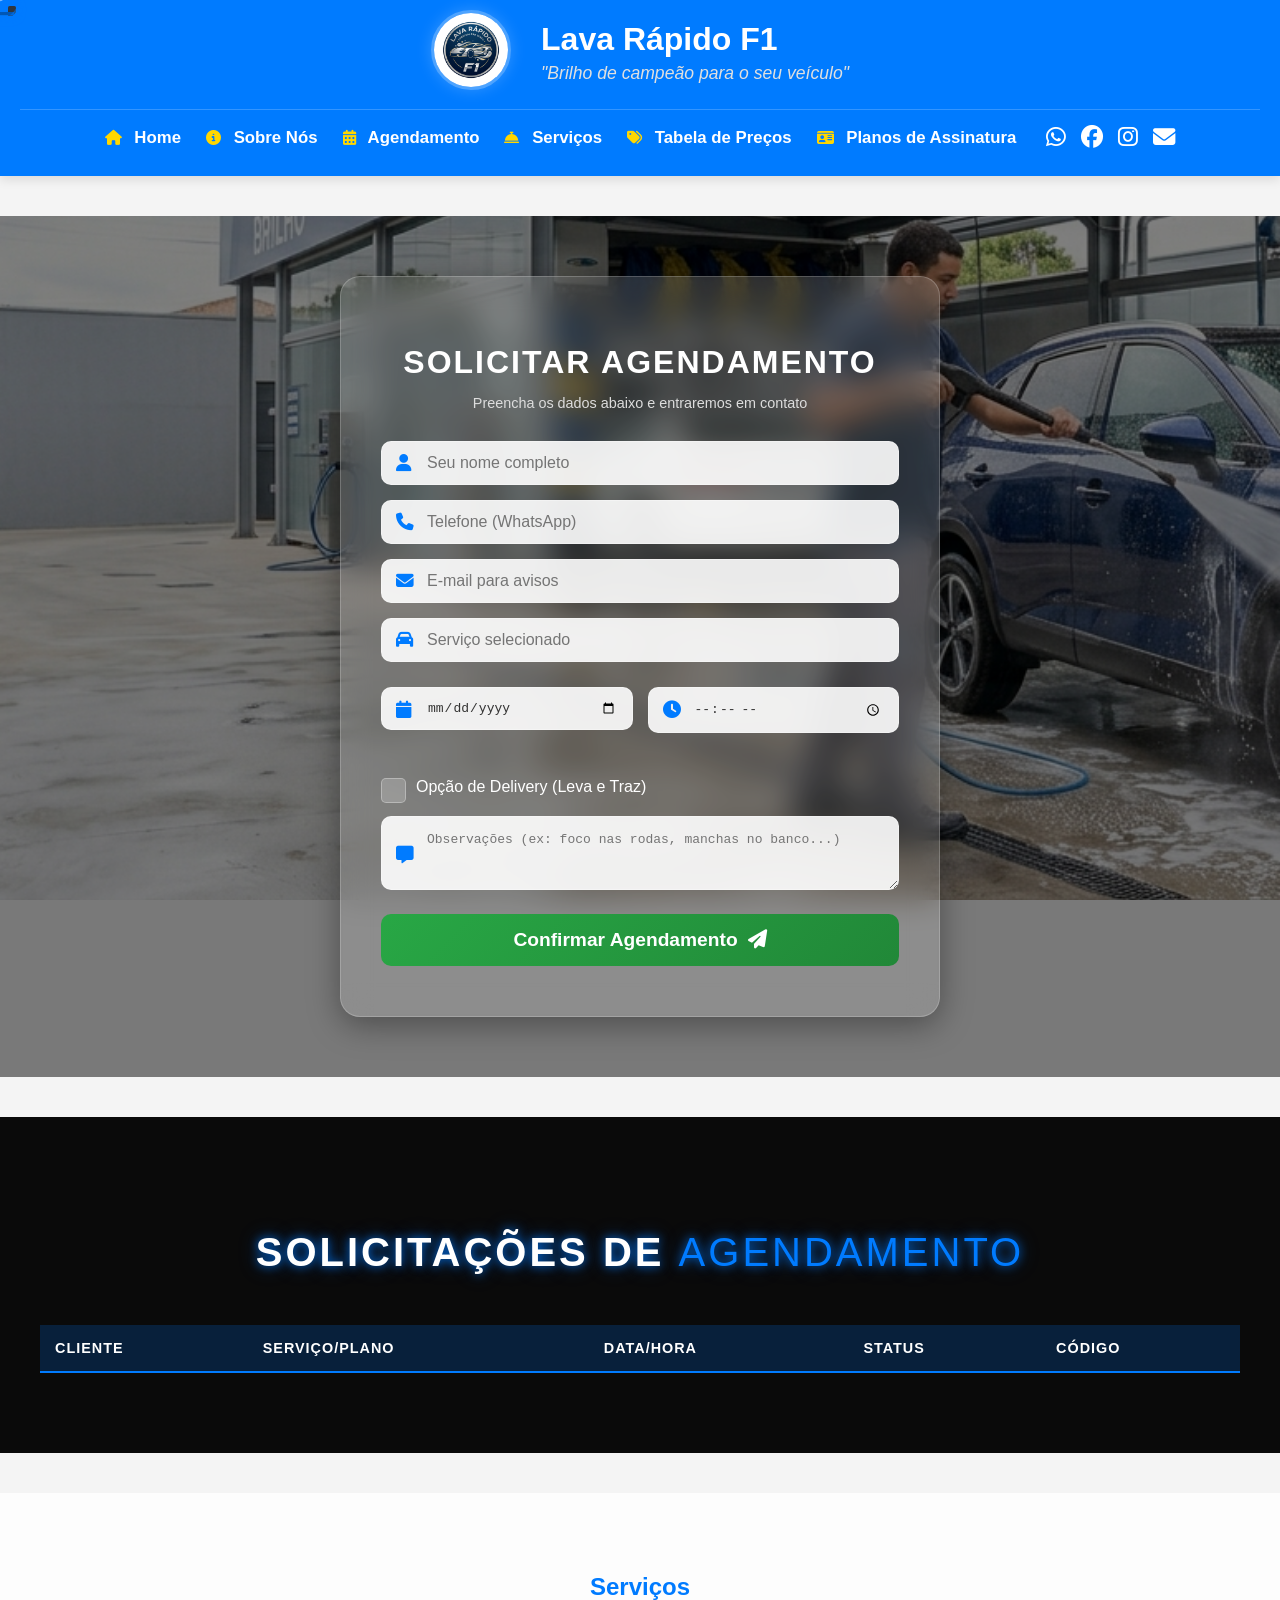
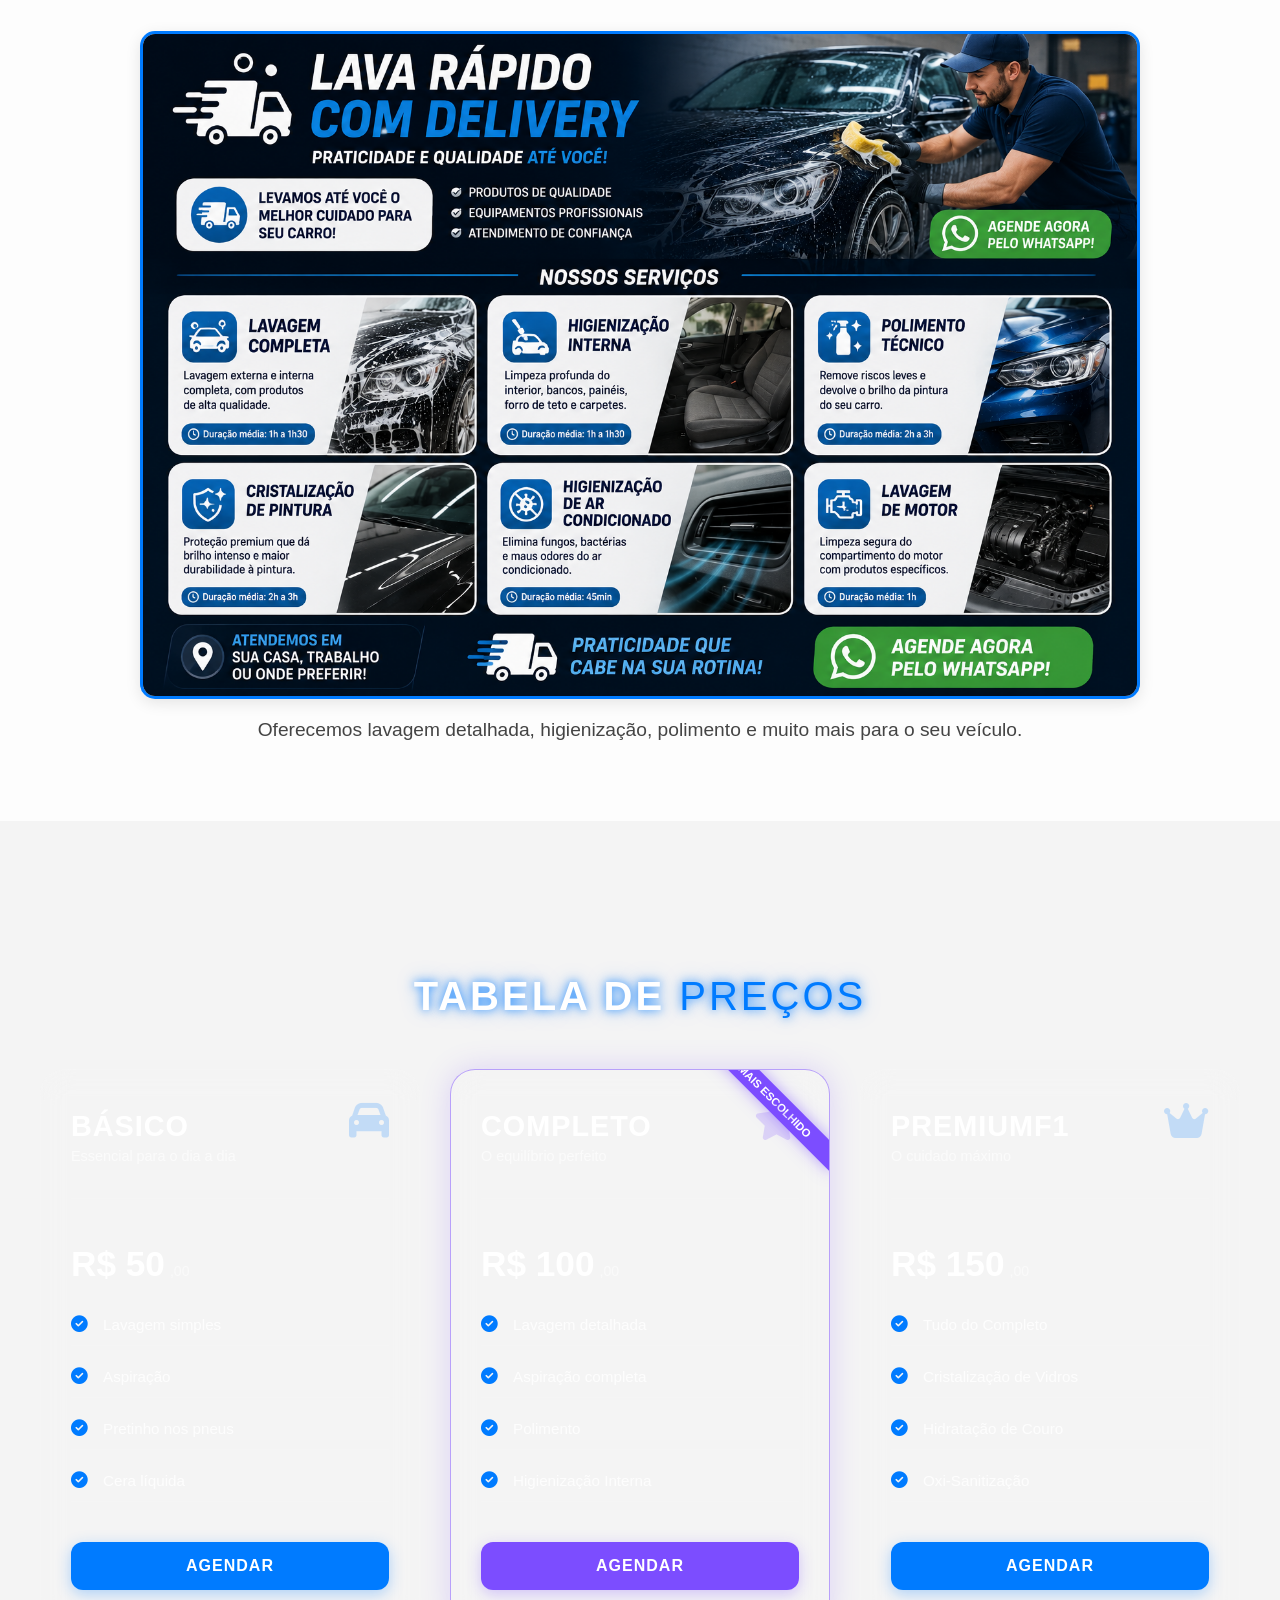
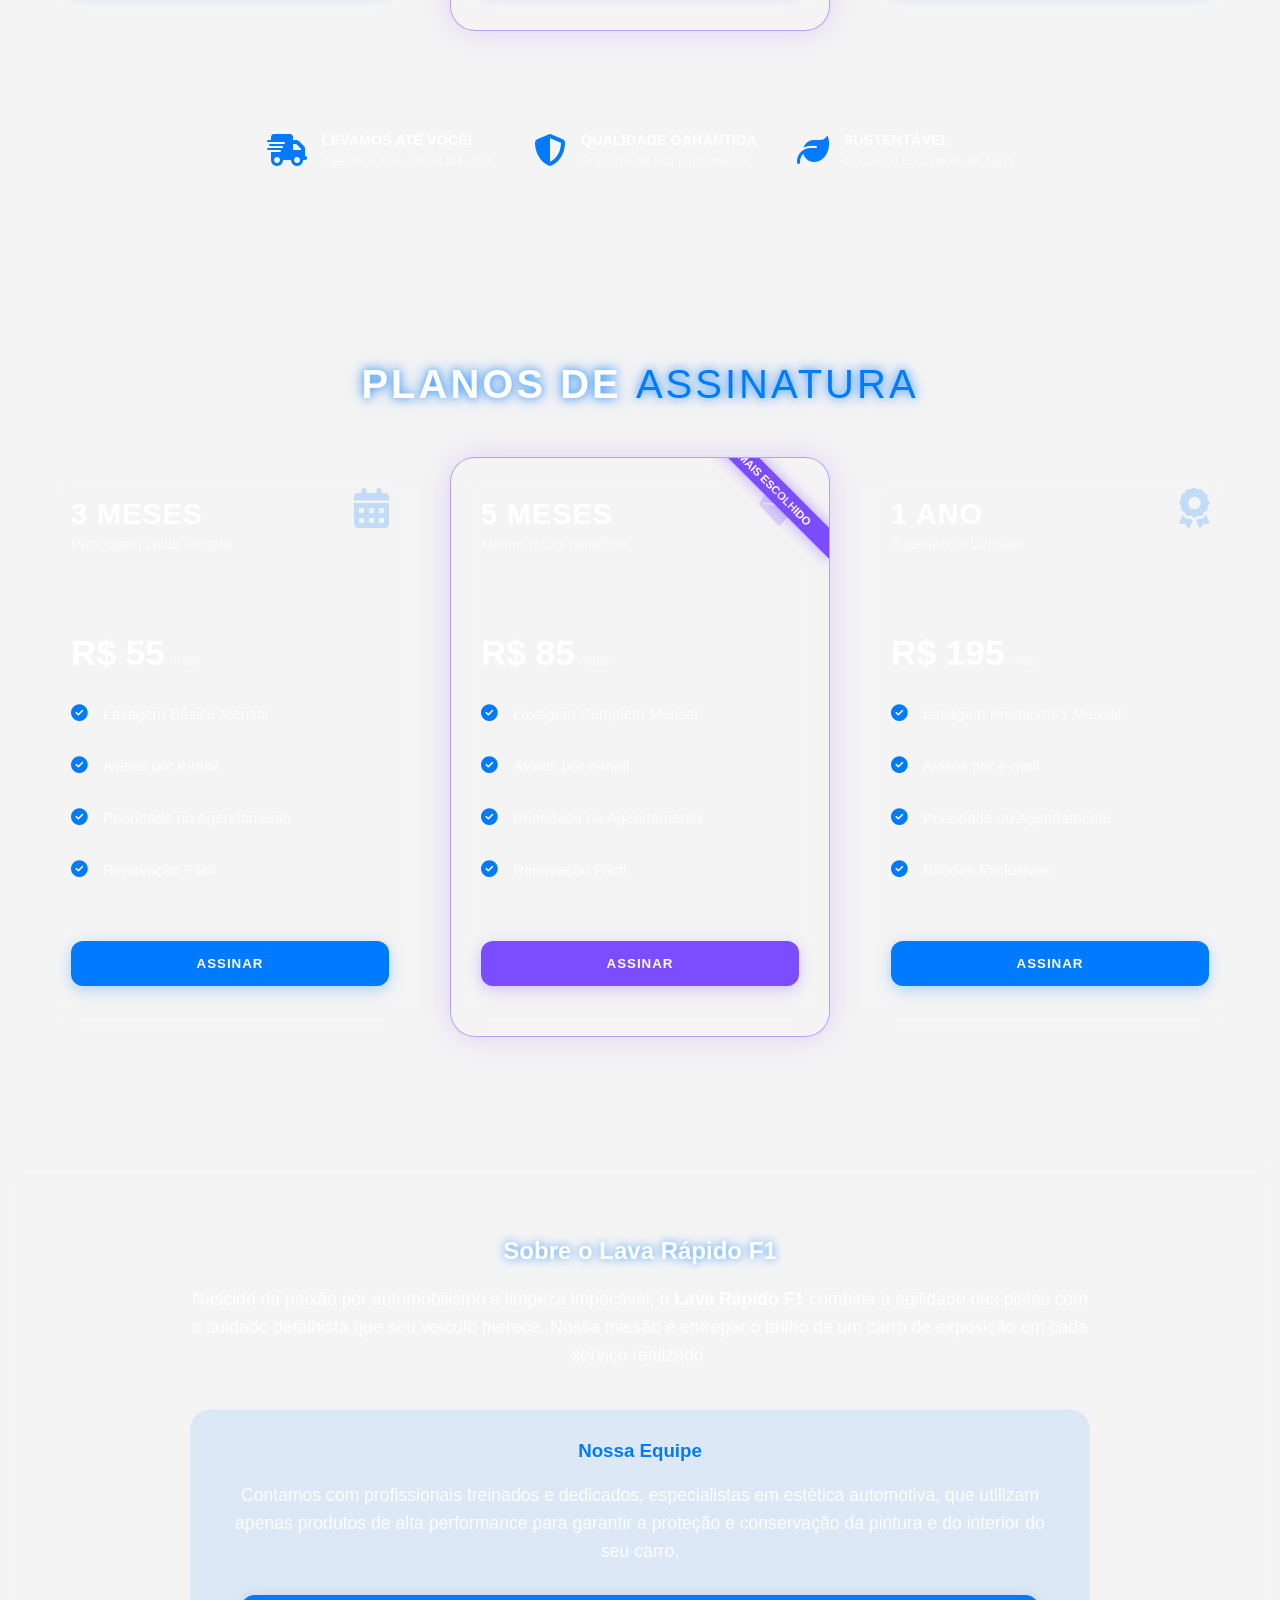
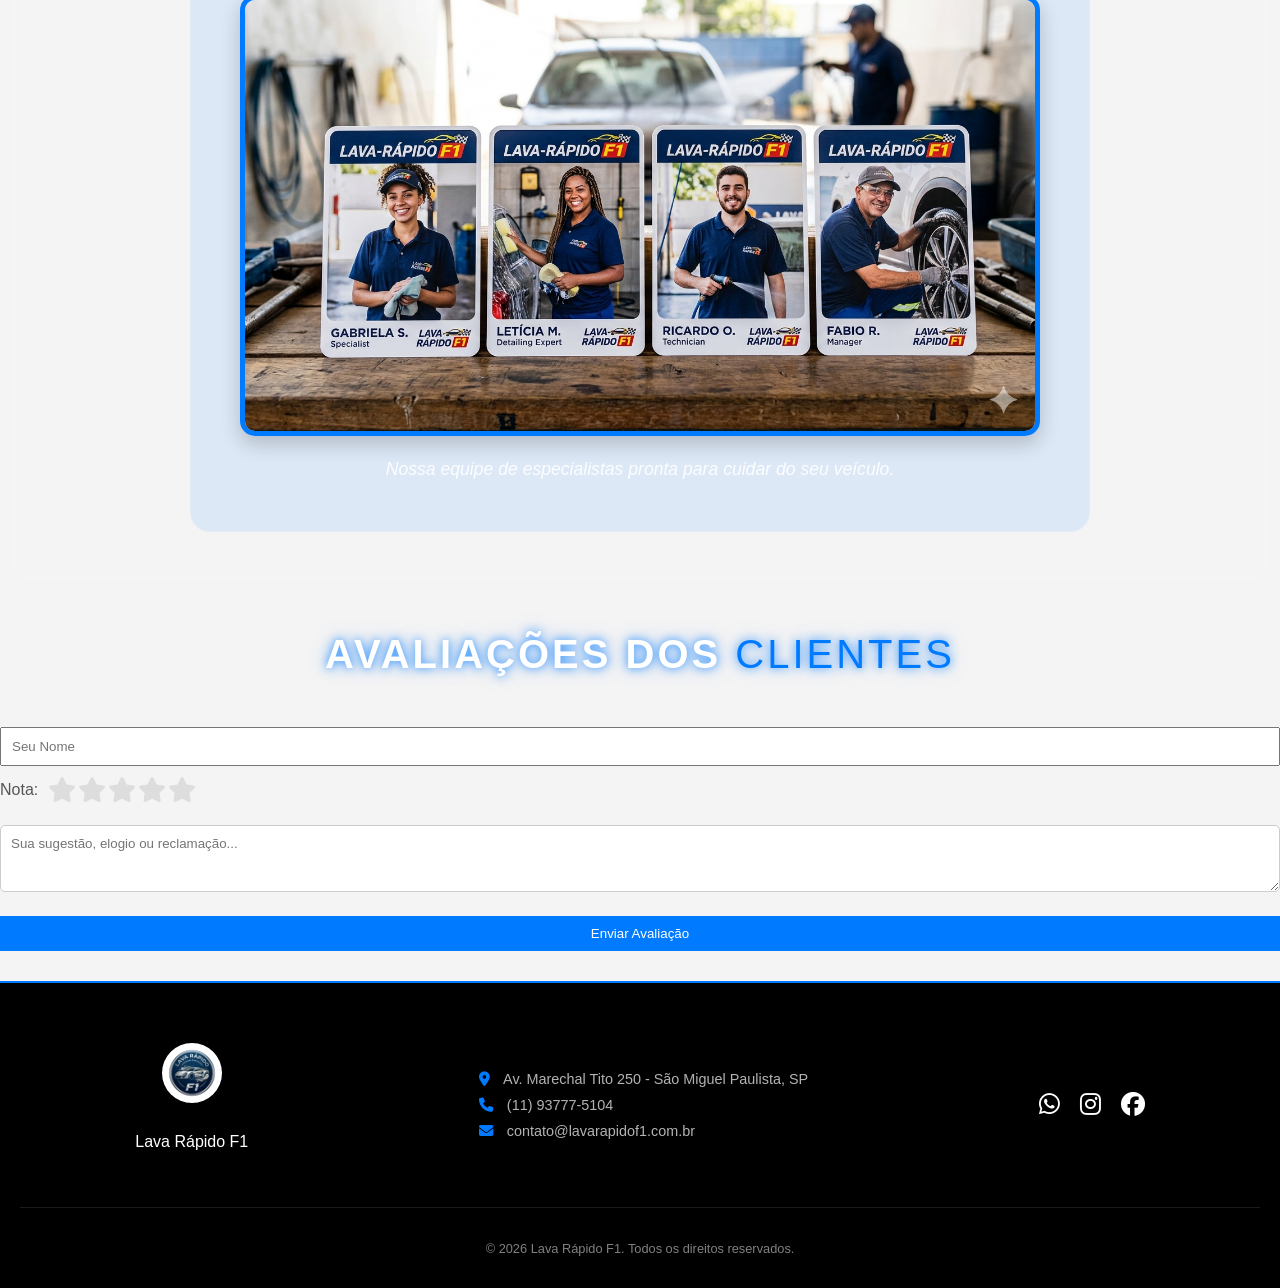
==== commit 324dc2c0: "mudanças no site" ====
--- a/index.html
+++ b/index.html
@@ -345,7 +345,7 @@
       </div>
       <div class="footer-info">
         <p><i class="fas fa-map-marker-alt"></i> Av. Marechal Tito 250 - São Miguel Paulista, SP</p>
-        <p><i class="fas fa-phone"></i> (11)93777-5104</p>
+        <p><i class="fas fa-phone"></i> (11) 93777-5104</p>
         <p><i class="fas fa-envelope"></i> contato@lavarapidof1.com.br</p>
       </div>
       <div class="footer-social">
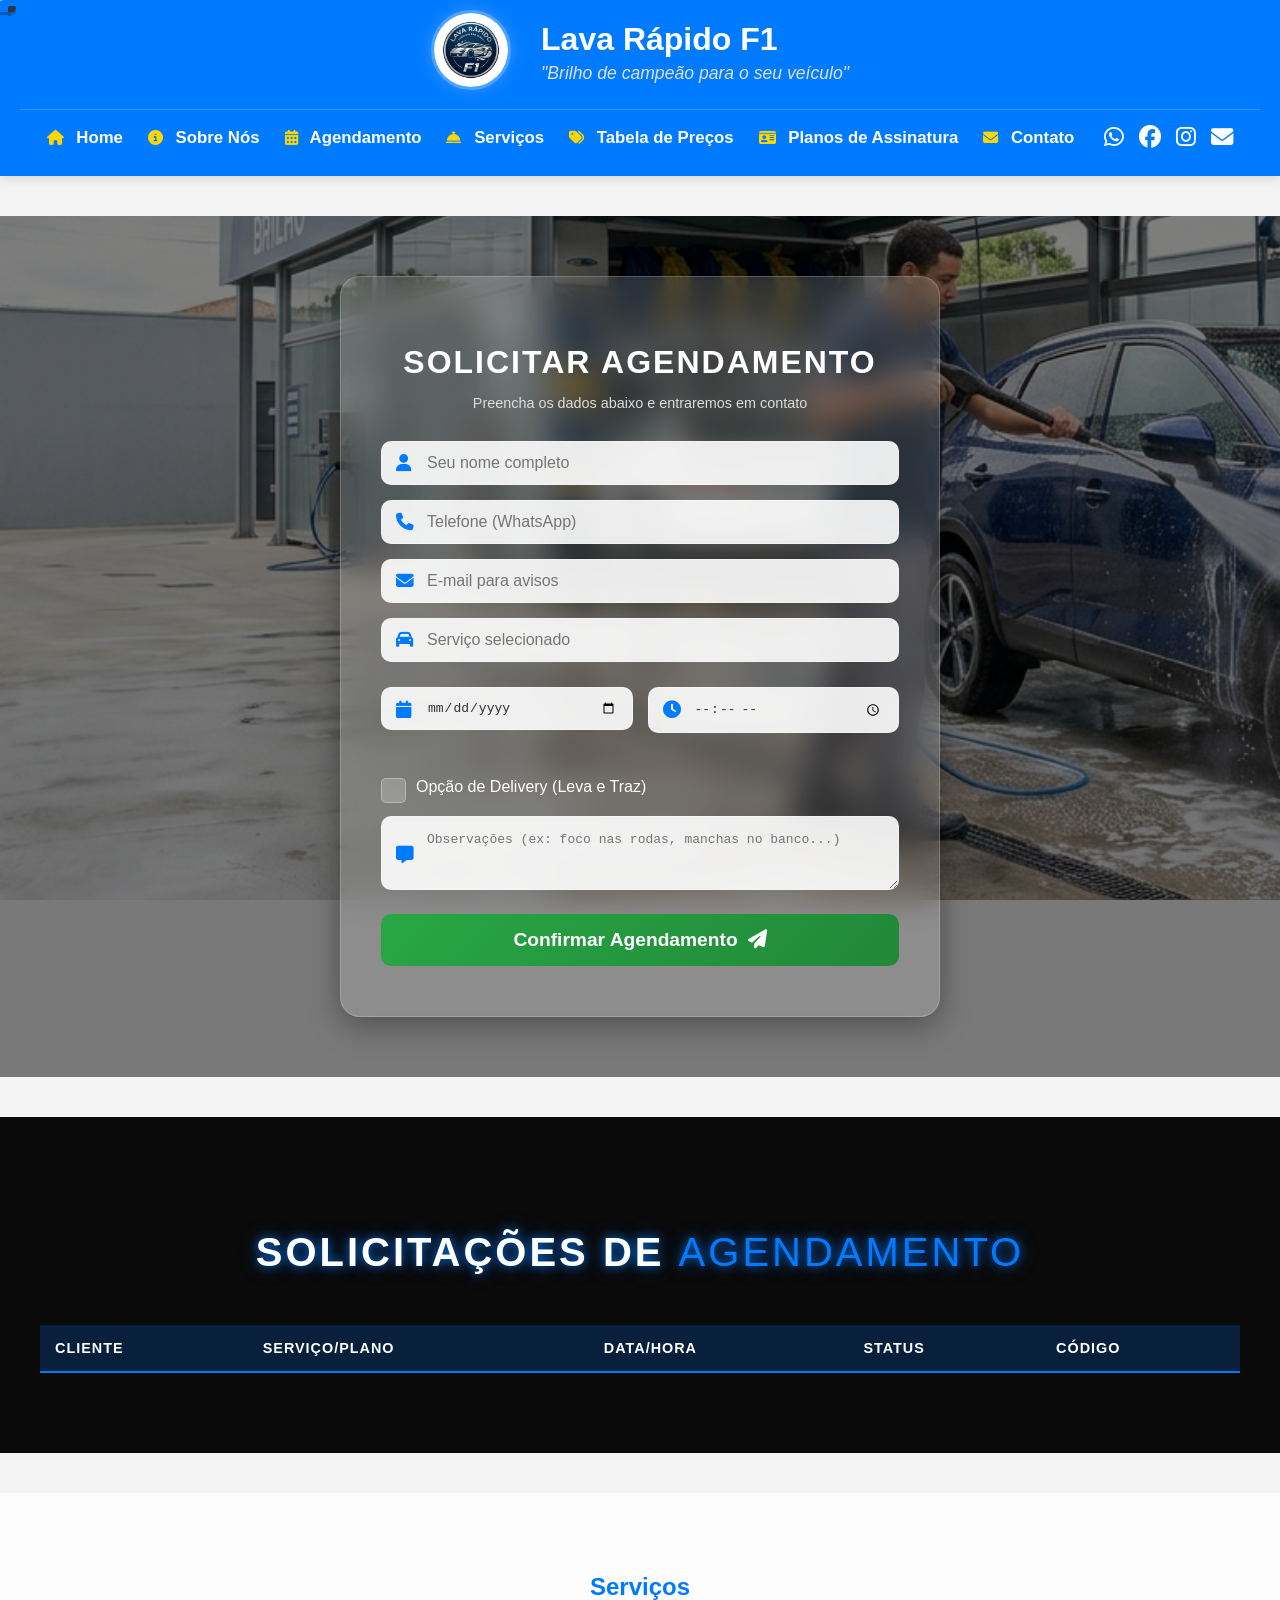
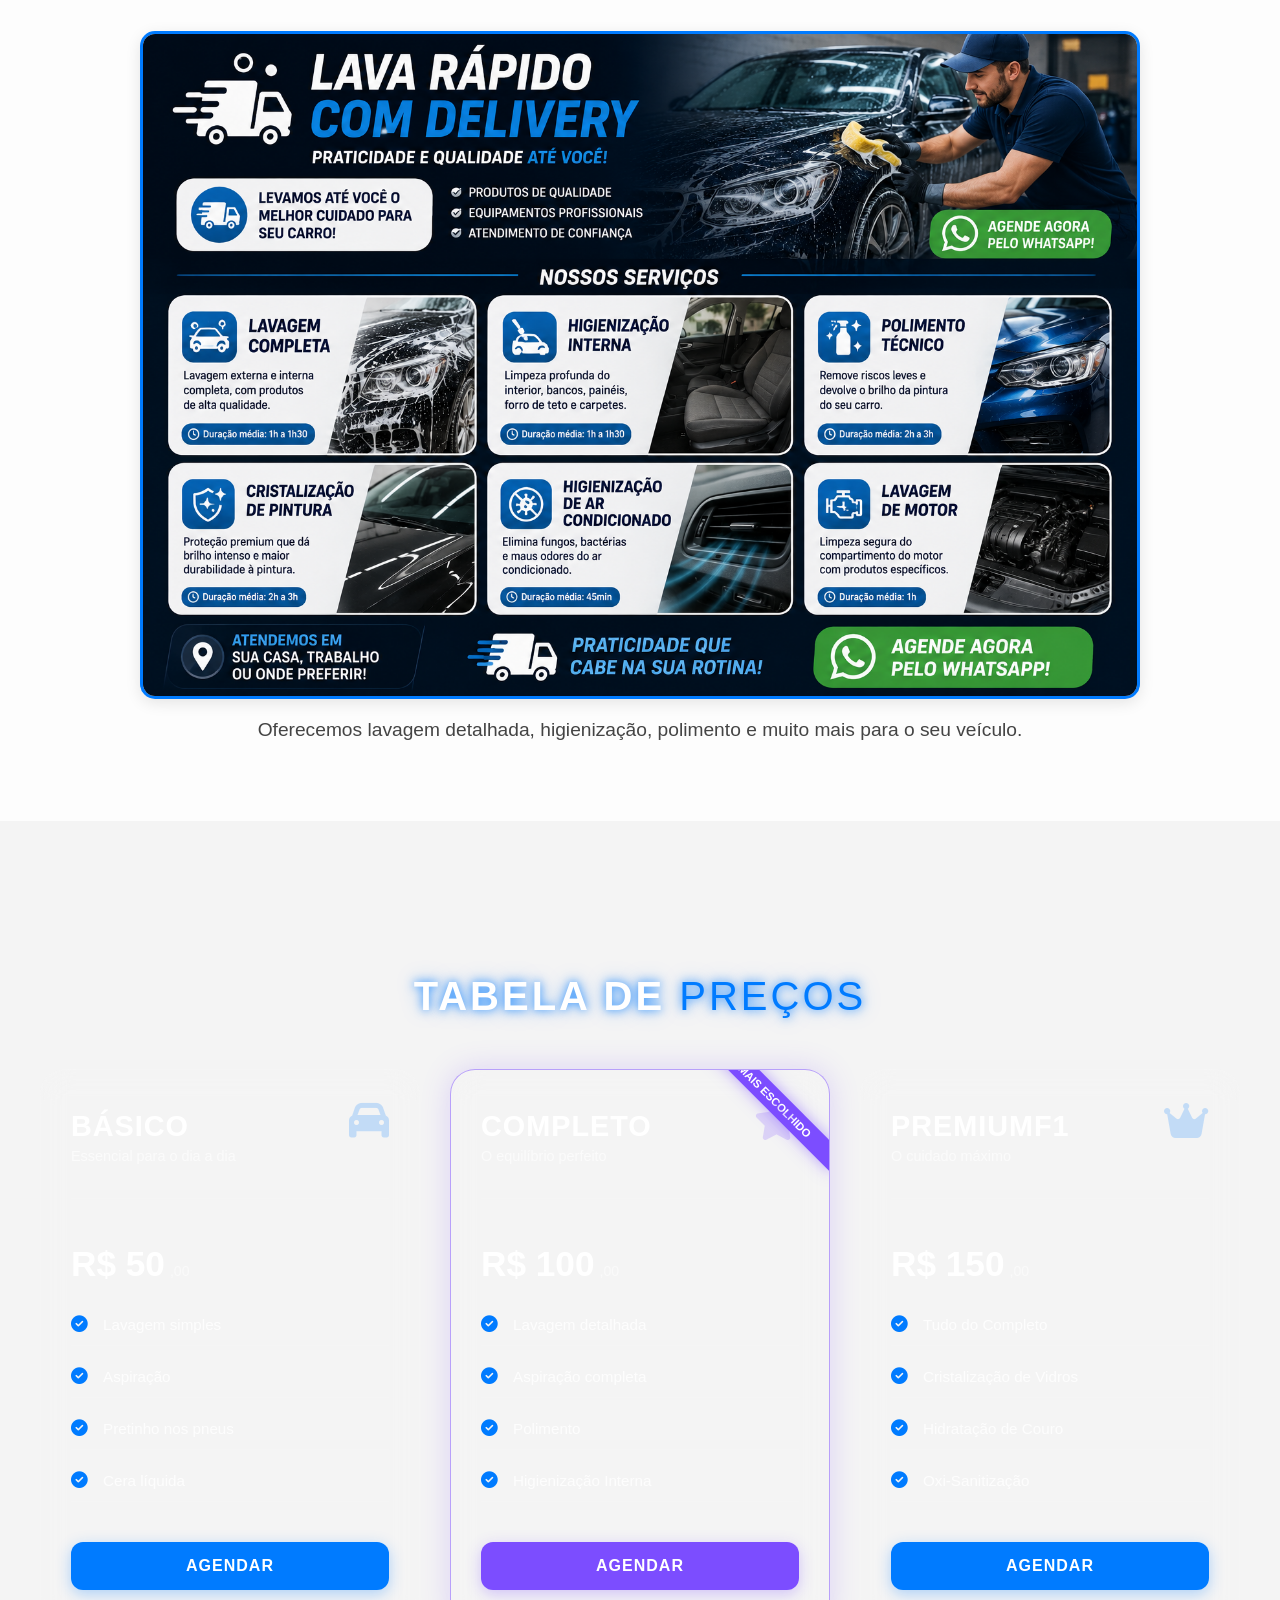
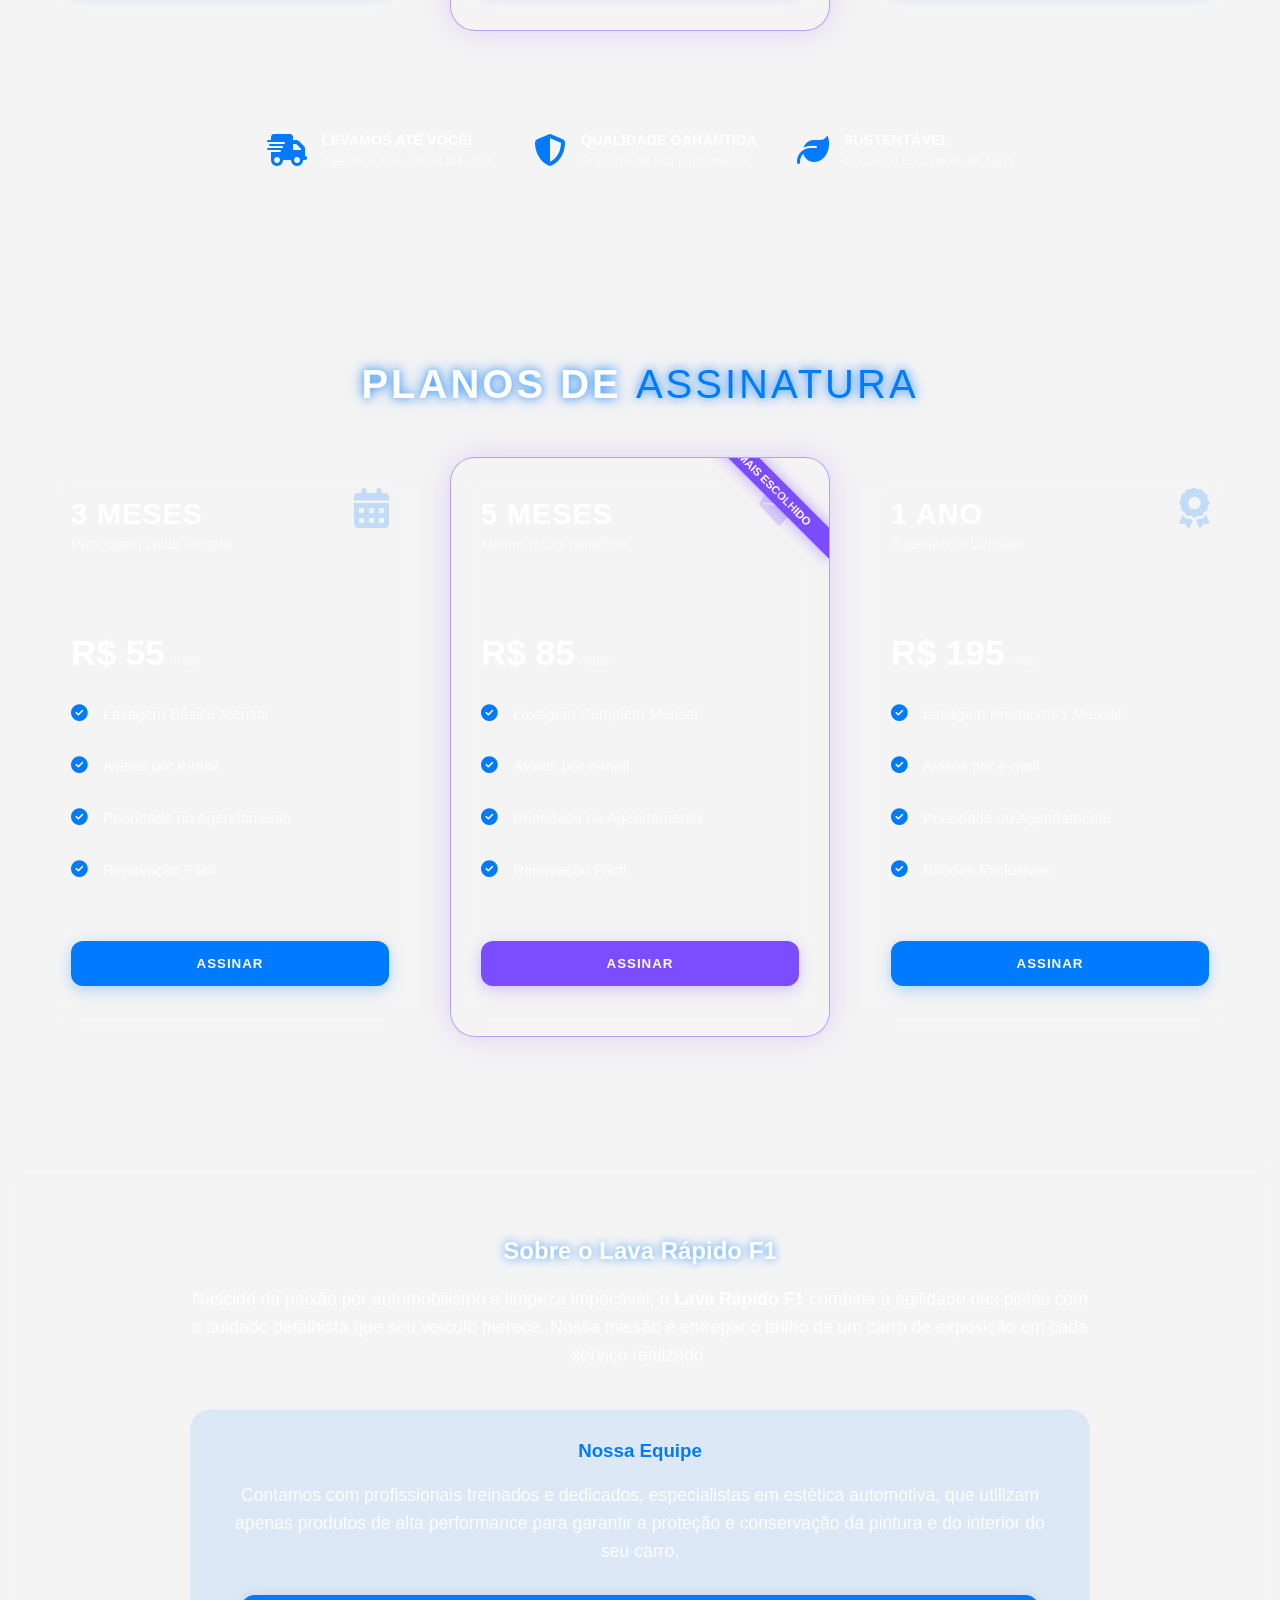
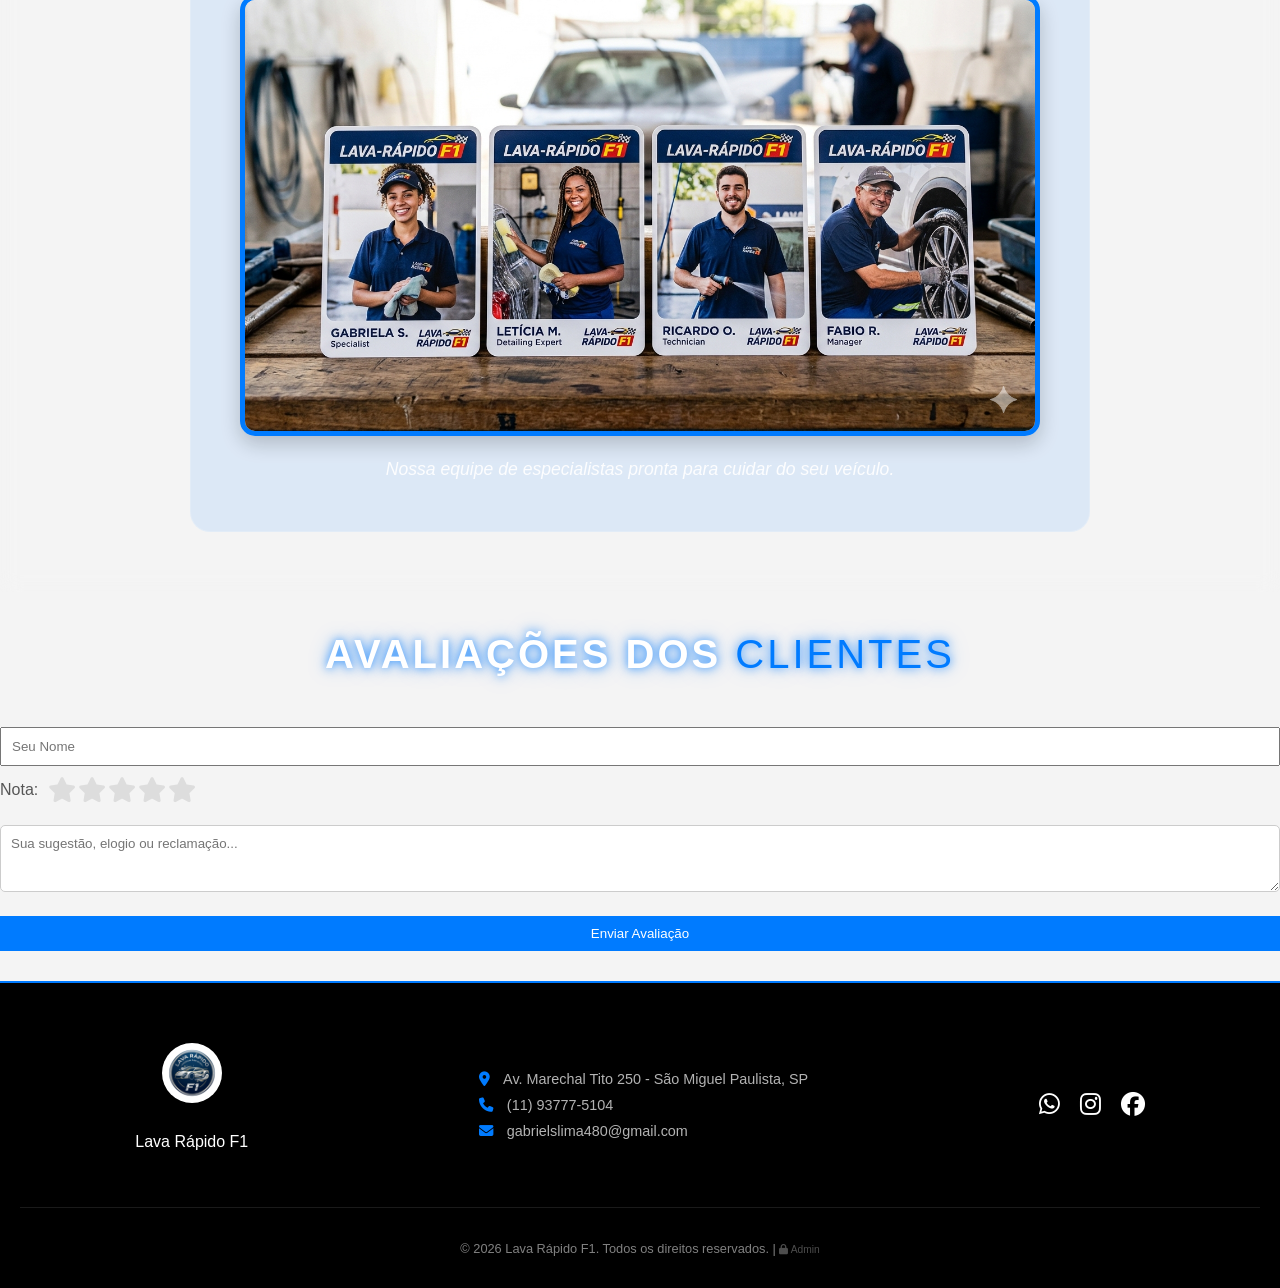
==== commit 96a41b2f: "Autalização do PHP" ====
--- a/index.html
+++ b/index.html
@@ -13,6 +13,15 @@
 
 <body>
 
+  <!-- Preloader Temático F1 -->
+  <div id="preloader">
+    <div class="loader-content">
+      <i class="fas fa-car-side racing-car"></i>
+      <div class="loader-bar"></div>
+      <p>Aquecendo os motores...</p>
+    </div>
+  </div>
+
   <header>
     <div class="header-content">
       <div id="logo-container" style="cursor: pointer;">
@@ -31,6 +40,7 @@
         <a href="#fotos-servicos"><i class="fas fa-concierge-bell"></i> Serviços</a>
         <a href="#tabela-precos"><i class="fas fa-tags"></i> Tabela de Preços</a>
         <a href="#planos-assinatura"><i class="fas fa-id-card"></i> Planos de Assinatura</a>
+        <a href="javascript:void(0)" onclick="abrirModalContato()"><i class="fas fa-envelope"></i> Contato</a>
       </div>
       <div class="social-icons">
         <a href="https://wa.me/5511937775104" class="social-link whatsapp" title="WhatsApp"><i
@@ -329,7 +339,7 @@
         <textarea id="feedbackComentario" rows="3" placeholder="Sua sugestão, elogio ou reclamação..." required
           style="width: 100%; margin: 10px 0; padding: 10px; border-radius: 5px; border: 1px solid #ccc; font-family: inherit;"></textarea>
         <button type="submit" style="background: #007BFF;">Enviar Avaliação</button>
-      </form>
+      </form> 
     </div>
 
     <div id="listaFeedback" class="feedback-container">
@@ -346,7 +356,7 @@
       <div class="footer-info">
         <p><i class="fas fa-map-marker-alt"></i> Av. Marechal Tito 250 - São Miguel Paulista, SP</p>
         <p><i class="fas fa-phone"></i> (11) 93777-5104</p>
-        <p><i class="fas fa-envelope"></i> contato@lavarapidof1.com.br</p>
+        <p><i class="fas fa-envelope"></i> gabrielslima480@gmail.com</p>
       </div>
       <div class="footer-social">
         <a href="https://wa.me/5511937775104" target="_blank"><i class="fab fa-whatsapp"></i></a>
@@ -355,7 +365,7 @@
       </div>
     </div>
     <div class="footer-bottom">
-      <p>&copy; 2026 Lava Rápido F1. Todos os direitos reservados.</p>
+      <p>&copy; 2026 Lava Rápido F1. Todos os direitos reservados. | <a href="PHPMailer/painel_contatos.php" style="color: rgba(255,255,255,0.3); text-decoration: none; font-size: 0.8em;"><i class="fas fa-lock"></i> Admin</a></p>
     </div>
   </footer>
 
@@ -402,6 +412,86 @@
     </div>
   </div>
 
+  <!-- Modal de Contato -->
+  <div id="modalContato" class="modal">
+    <div class="modal-content glassmorphism wide">
+      <span class="close-modal" onclick="fecharModalContato()">&times;</span>
+      <h2 class="section-title-neon" style="margin-bottom: 20px;">Fale <span>Conosco</span></h2>
+      
+      <div class="modal-grid">
+        <!-- Coluna de Informações -->
+        <div class="modal-info">
+          <div class="modal-info-item">
+            <i class="fas fa-map-marker-alt"></i>
+            <div>
+              <h4>Endereço</h4>
+              <p>Av. Marechal Tito 250<br>São Miguel Paulista, SP</p>
+            </div>
+          </div>
+          <div class="modal-info-item">
+            <i class="fas fa-phone-alt"></i>
+            <div>
+              <h4>Telefone / WhatsApp</h4>
+              <p>(11) 93777-5104</p>
+            </div>
+          </div>
+          <div class="modal-info-item">
+            <i class="fas fa-envelope"></i>
+            <div>
+              <h4>E-mail</h4>
+              <p>gabrielslima480@gmail.com</p>
+            </div>
+          </div>
+          <div class="modal-info-item">
+            <i class="fas fa-clock"></i>
+            <div>
+              <h4>Horário</h4>
+              <p>Seg a Sáb: 08h às 18h</p>
+            </div>
+          </div>
+          <div style="margin-top: 10px;">
+            <p style="color: #007BFF; font-weight: bold; margin-bottom: 10px;">Siga-nos:</p>
+            <div class="social-icons" style="justify-content: flex-start; border-top: none; margin-top: 0; padding-top: 0;">
+              <a href="https://wa.me/5511937775104" class="social-link whatsapp"><i class="fab fa-whatsapp"></i></a>
+              <a href="#" class="social-link instagram"><i class="fab fa-instagram"></i></a>
+              <a href="#" class="social-link facebook"><i class="fab fa-facebook"></i></a>
+            </div>
+          </div>
+        </div>
+
+        <!-- Coluna do Formulário -->
+        <div class="modal-form">
+          <form id="formContatoModal">
+            <div class="input-group">
+              <i class="fas fa-user"></i>
+              <input type="text" id="contato-nome" placeholder="Seu nome" required>
+            </div>
+            <div class="input-group">
+              <i class="fas fa-phone"></i>
+              <input type="tel" id="contato-tel" placeholder="Seu WhatsApp" required>
+            </div>
+            <div class="input-group">
+              <i class="fas fa-envelope"></i>
+              <input type="email" id="contato-email" placeholder="Seu e-mail" required>
+            </div>
+            <div class="input-group">
+              <i class="fas fa-comment-alt"></i>
+              <textarea id="contato-msg" rows="4" placeholder="Como podemos ajudar?" required></textarea>
+            </div>
+            <button type="submit" class="btn-agendar" id="btn-enviar-contato">
+              Enviar Mensagem <i class="fas fa-paper-plane"></i>
+            </button>
+          </form>
+        </div>
+      </div>
+    </div>
+  </div>
+
+  <!-- Botão Voltar ao Topo -->
+  <div id="back-to-top" title="Voltar ao Topo">
+    <i class="fas fa-chevron-up"></i>
+  </div>
+
   <script src="script.js"></script>
 </body>
 
--- a/style.css
+++ b/style.css
@@ -1,5 +1,94 @@
 html {
   scroll-behavior: smooth;
+  overflow-x: hidden;
+}
+
+/* --- PRELOADER --- */
+#preloader {
+  position: fixed;
+  top: 0;
+  left: 0;
+  width: 100%;
+  height: 100%;
+  background: #000;
+  display: flex;
+  justify-content: center;
+  align-items: center;
+  z-index: 9999;
+  transition: opacity 0.5s, visibility 0.5s;
+}
+
+.loader-content {
+  text-align: center;
+  color: white;
+}
+
+.racing-car {
+  font-size: 3em;
+  color: #007BFF;
+  animation: race 1.5s infinite linear;
+}
+
+.loader-bar {
+  width: 200px;
+  height: 4px;
+  background: rgba(255, 255, 255, 0.1);
+  margin: 20px auto;
+  border-radius: 2px;
+  overflow: hidden;
+  position: relative;
+}
+
+.loader-bar::after {
+  content: '';
+  position: absolute;
+  left: -100%;
+  width: 100%;
+  height: 100%;
+  background: #007BFF;
+  animation: loading 1.5s infinite;
+}
+
+@keyframes race {
+  0% { transform: translateX(-50px) skewX(20deg); }
+  50% { transform: translateX(50px) skewX(-20deg); }
+  100% { transform: translateX(-50px) skewX(20deg); }
+}
+
+@keyframes loading {
+  0% { left: -100%; }
+  100% { left: 100%; }
+}
+
+/* --- VOLTAR AO TOPO --- */
+#back-to-top {
+  position: fixed;
+  bottom: 30px;
+  right: 30px;
+  width: 50px;
+  height: 50px;
+  background: #007BFF;
+  color: white;
+  border-radius: 50%;
+  display: flex;
+  justify-content: center;
+  align-items: center;
+  cursor: pointer;
+  z-index: 1500;
+  opacity: 0;
+  visibility: hidden;
+  transition: all 0.3s;
+  box-shadow: 0 4px 15px rgba(0, 123, 255, 0.5);
+}
+
+#back-to-top.visible {
+  opacity: 1;
+  visibility: visible;
+}
+
+#back-to-top:hover {
+  background: #0056b3;
+  transform: translateY(-5px);
 }
 
 body {
@@ -1036,6 +1125,53 @@
   to { transform: translateY(0); opacity: 1; }
 }
 
+.modal-content.wide {
+  max-width: 900px;
+}
+
+.modal-grid {
+  display: grid;
+  grid-template-columns: 1fr 1.2fr;
+  gap: 30px;
+  margin-top: 20px;
+}
+
+.modal-info {
+  display: flex;
+  flex-direction: column;
+  gap: 20px;
+}
+
+.modal-info-item {
+  display: flex;
+  align-items: flex-start;
+  gap: 15px;
+}
+
+.modal-info-item i {
+  color: #007BFF;
+  font-size: 1.2em;
+  margin-top: 3px;
+}
+
+.modal-info-item h4 {
+  margin: 0;
+  color: #007BFF;
+  font-size: 1.1em;
+}
+
+.modal-info-item p {
+  margin: 2px 0 0 0;
+  color: rgba(255, 255, 255, 0.7);
+  font-size: 0.9em;
+}
+
+@media (max-width: 768px) {
+  .modal-grid {
+    grid-template-columns: 1fr;
+  }
+}
+
 .close-modal {
   position: absolute;
   right: 25px;
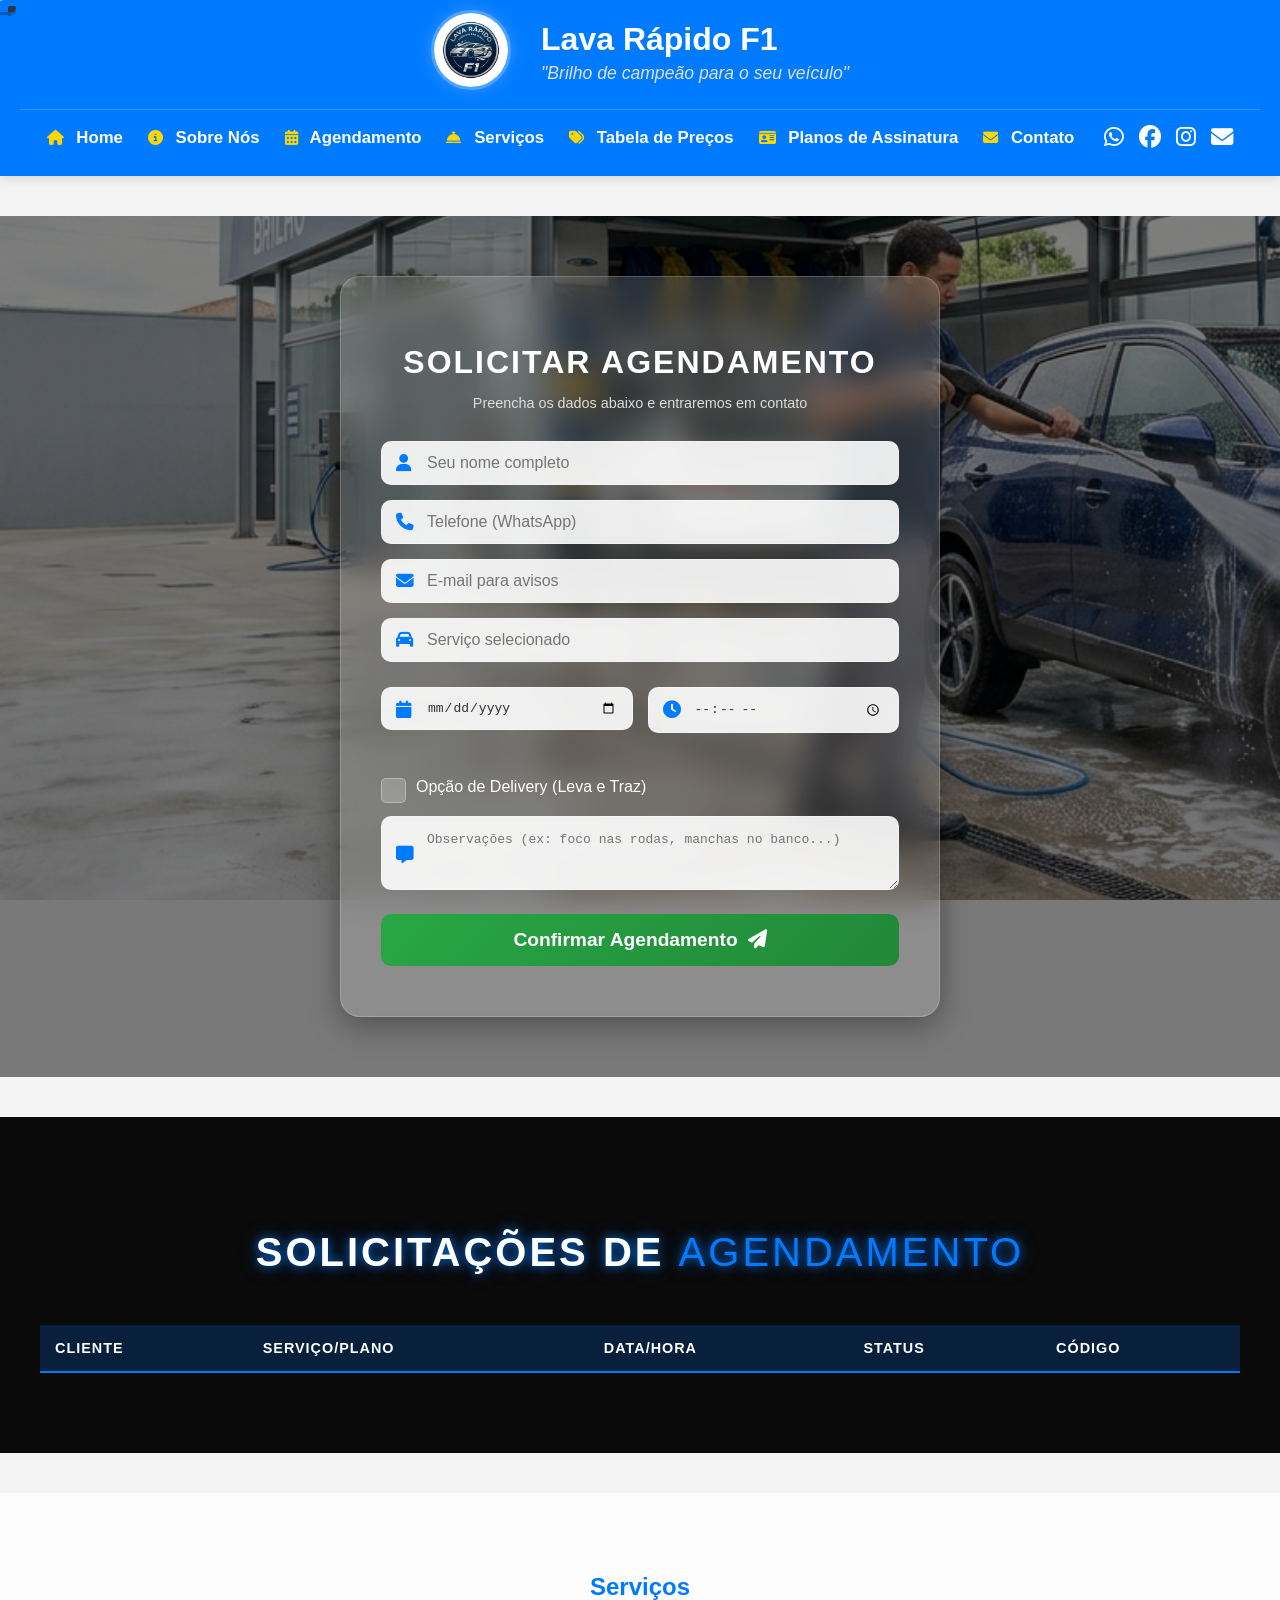
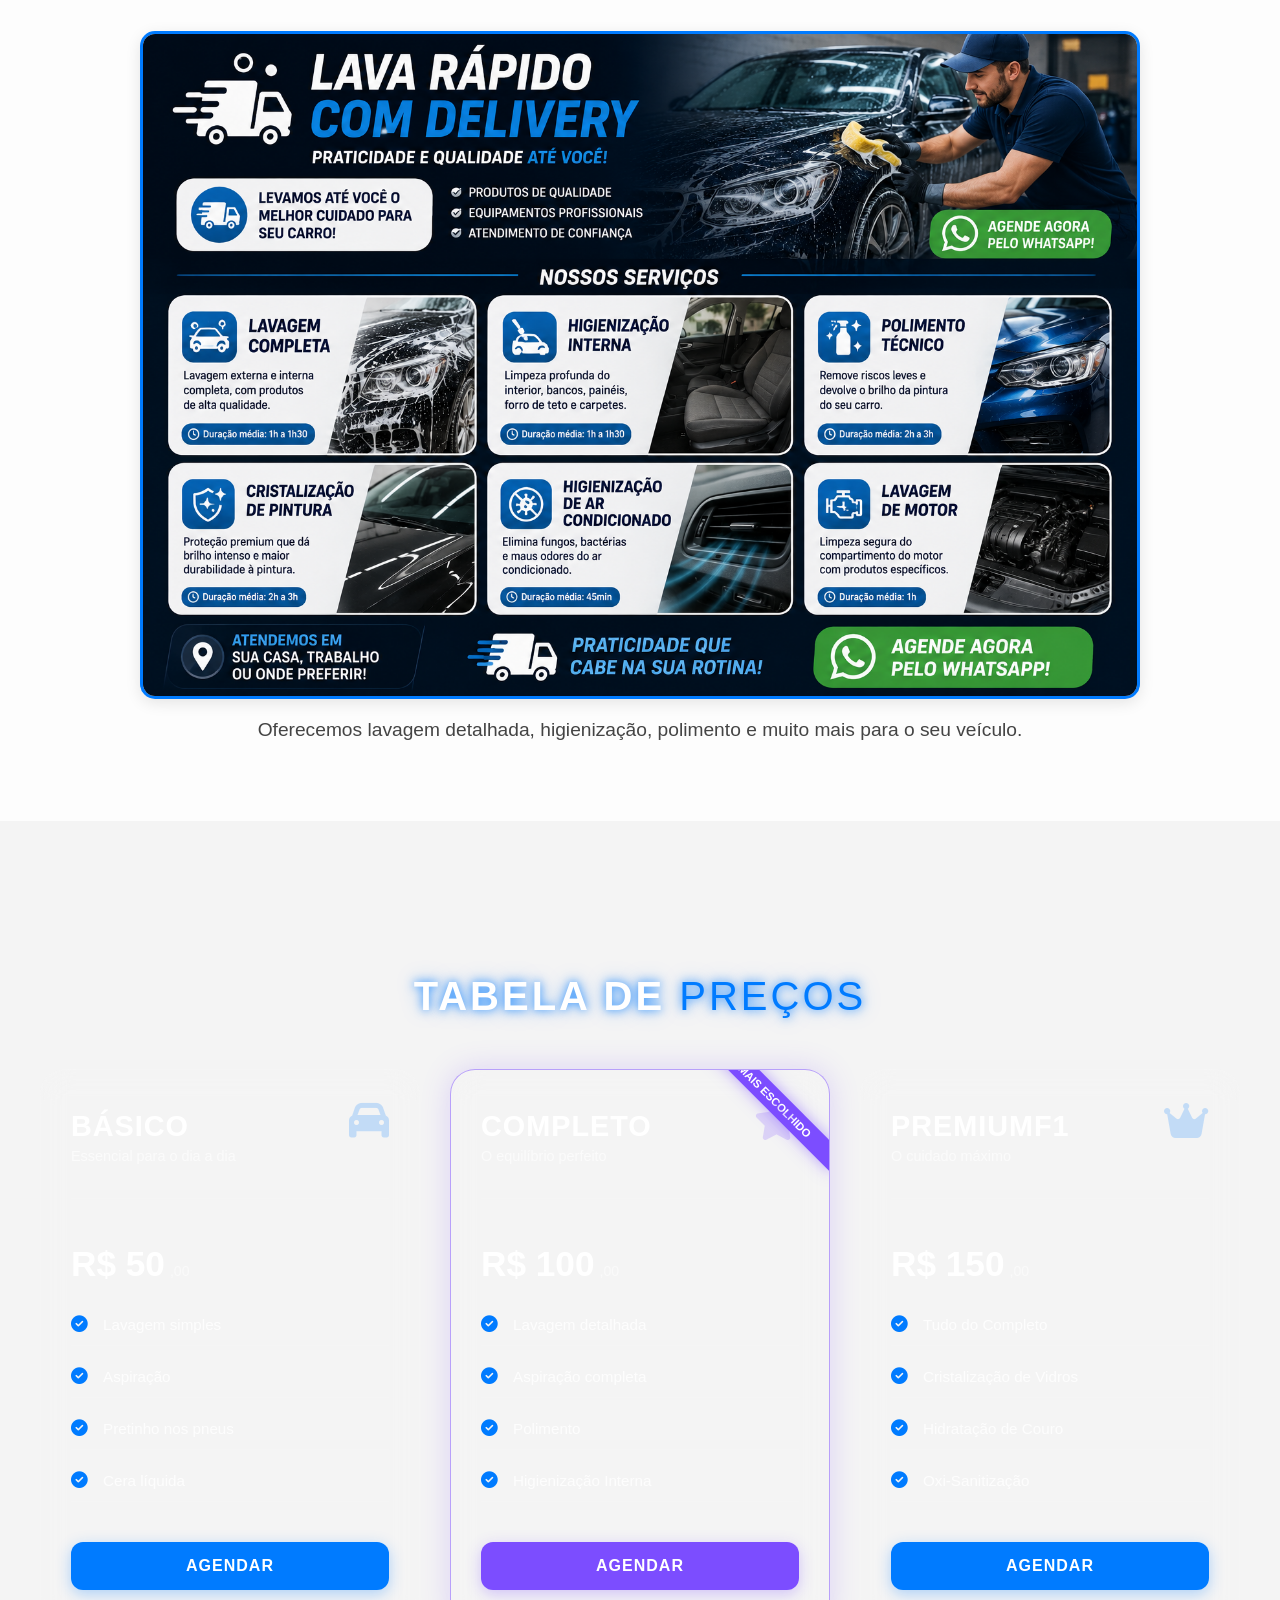
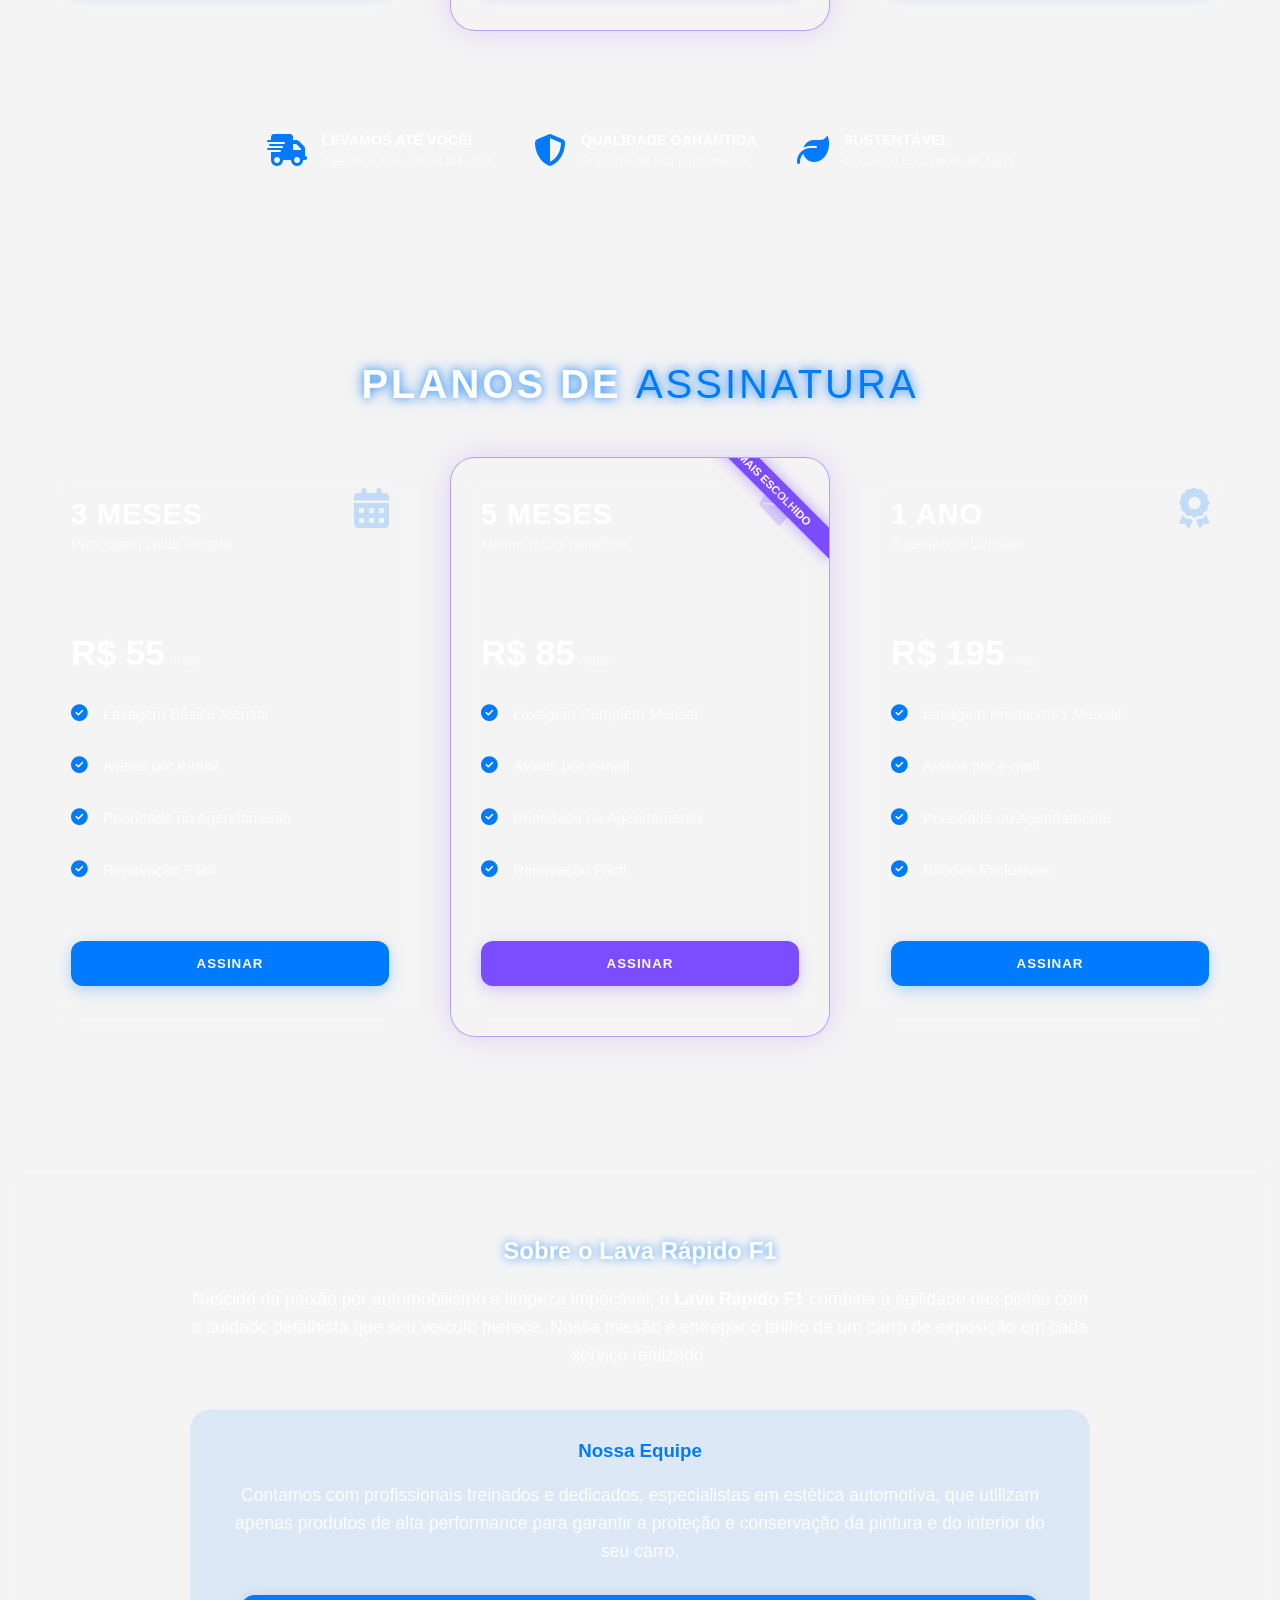
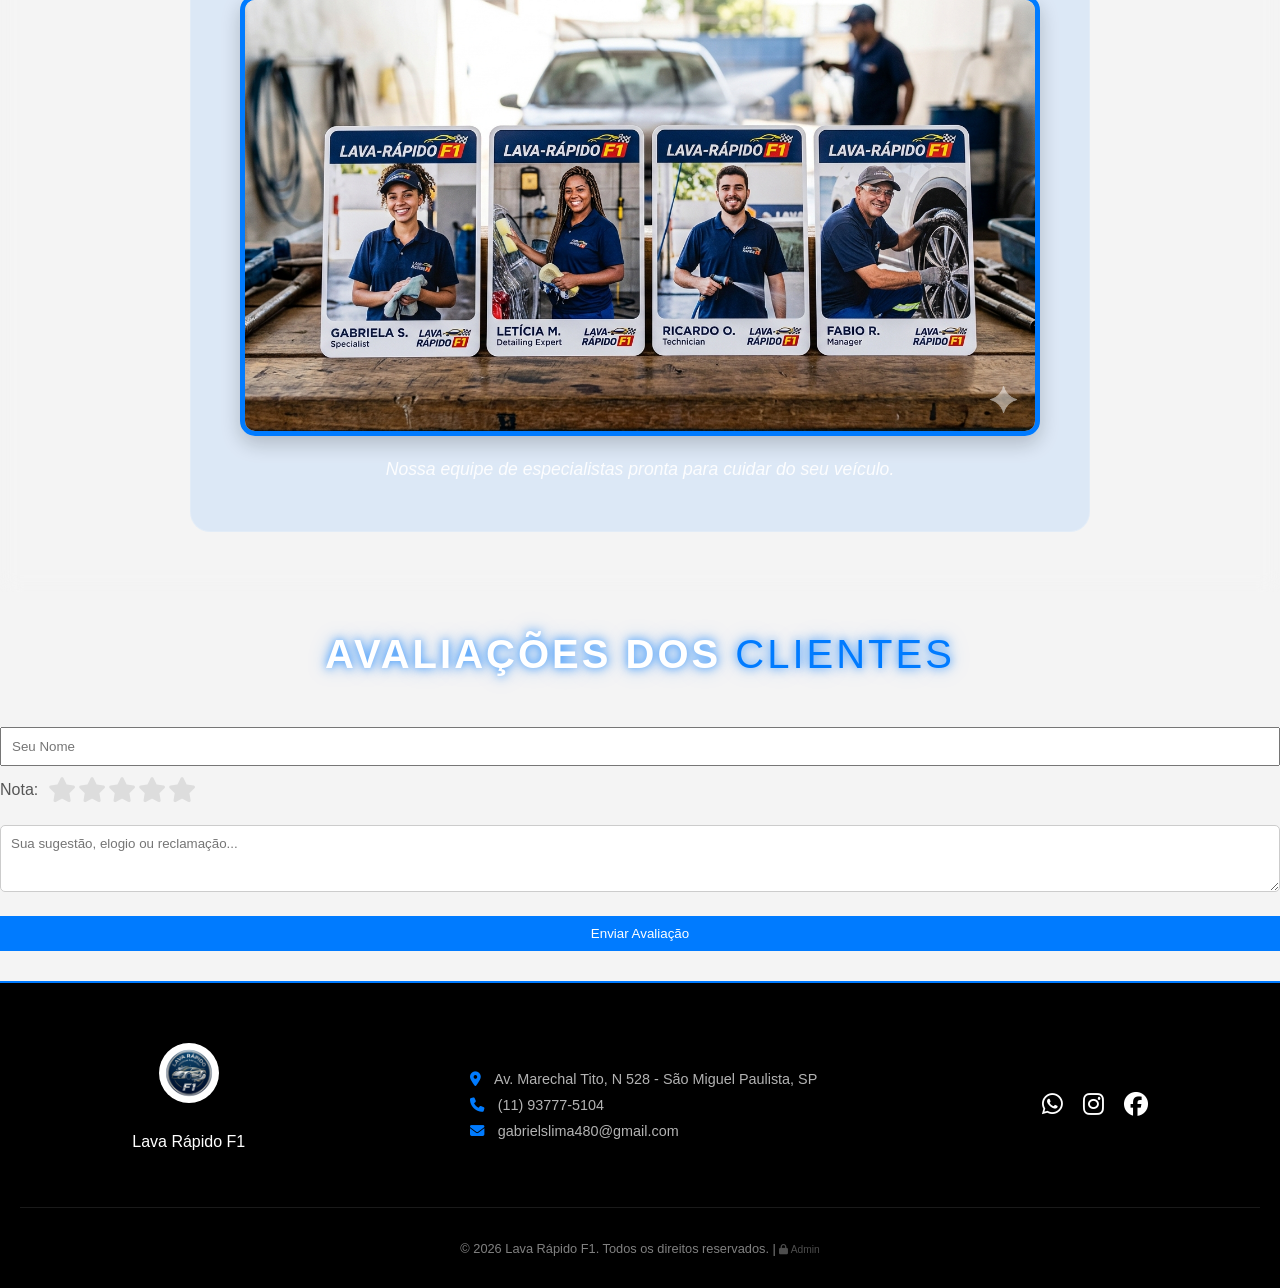
==== commit 4f31e263: "feat: atualizar endereco, redes sociais e migrar agendamentos para JavaScript" ====
--- a/index.html
+++ b/index.html
@@ -43,10 +43,10 @@
         <a href="javascript:void(0)" onclick="abrirModalContato()"><i class="fas fa-envelope"></i> Contato</a>
       </div>
       <div class="social-icons">
-        <a href="https://wa.me/5511937775104" class="social-link whatsapp" title="WhatsApp"><i
+        <a href="https://wa.me/5511937775104" target="_blank" rel="noopener noreferrer" class="social-link whatsapp" title="WhatsApp"><i
             class="fab fa-whatsapp"></i></a>
-        <a href="#" class="social-link facebook facebook-link" title="Facebook"><i class="fab fa-facebook"></i></a>
-        <a href="#" class="social-link instagram" title="Instagram"><i class="fab fa-instagram"></i></a>
+        <a href="https://www.facebook.com/lavarapidof1" target="_blank" rel="noopener noreferrer" class="social-link facebook facebook-link" title="Facebook"><i class="fab fa-facebook"></i></a>
+        <a href="https://www.instagram.com/lavarapidof1" target="_blank" rel="noopener noreferrer" class="social-link instagram" title="Instagram"><i class="fab fa-instagram"></i></a>
         <a href="mailto:contato@lavarapidof1.com.br" class="social-link email" title="E-mail"><i
             class="fas fa-envelope"></i></a>
       </div>
@@ -354,14 +354,14 @@
         <p>Lava Rápido F1</p>
       </div>
       <div class="footer-info">
-        <p><i class="fas fa-map-marker-alt"></i> Av. Marechal Tito 250 - São Miguel Paulista, SP</p>
+        <p><i class="fas fa-map-marker-alt"></i> Av. Marechal Tito, N 528 - São Miguel Paulista, SP</p>
         <p><i class="fas fa-phone"></i> (11) 93777-5104</p>
         <p><i class="fas fa-envelope"></i> gabrielslima480@gmail.com</p>
       </div>
       <div class="footer-social">
-        <a href="https://wa.me/5511937775104" target="_blank"><i class="fab fa-whatsapp"></i></a>
-        <a href="#"><i class="fab fa-instagram"></i></a>
-        <a href="#"><i class="fab fa-facebook"></i></a>
+        <a href="https://wa.me/5511937775104" target="_blank" rel="noopener noreferrer"><i class="fab fa-whatsapp"></i></a>
+        <a href="https://www.instagram.com/lavarapidof1" target="_blank" rel="noopener noreferrer"><i class="fab fa-instagram"></i></a>
+        <a href="https://www.facebook.com/lavarapidof1" target="_blank" rel="noopener noreferrer"><i class="fab fa-facebook"></i></a>
       </div>
     </div>
     <div class="footer-bottom">
@@ -425,7 +425,7 @@
             <i class="fas fa-map-marker-alt"></i>
             <div>
               <h4>Endereço</h4>
-              <p>Av. Marechal Tito 250<br>São Miguel Paulista, SP</p>
+              <p>Av. Marechal Tito, N 528<br>São Miguel Paulista, SP</p>
             </div>
           </div>
           <div class="modal-info-item">
@@ -452,9 +452,9 @@
           <div style="margin-top: 10px;">
             <p style="color: #007BFF; font-weight: bold; margin-bottom: 10px;">Siga-nos:</p>
             <div class="social-icons" style="justify-content: flex-start; border-top: none; margin-top: 0; padding-top: 0;">
-              <a href="https://wa.me/5511937775104" class="social-link whatsapp"><i class="fab fa-whatsapp"></i></a>
-              <a href="#" class="social-link instagram"><i class="fab fa-instagram"></i></a>
-              <a href="#" class="social-link facebook"><i class="fab fa-facebook"></i></a>
+              <a href="https://wa.me/5511937775104" target="_blank" rel="noopener noreferrer" class="social-link whatsapp"><i class="fab fa-whatsapp"></i></a>
+              <a href="https://www.instagram.com/lavarapidof1" target="_blank" rel="noopener noreferrer" class="social-link instagram"><i class="fab fa-instagram"></i></a>
+              <a href="https://www.facebook.com/lavarapidof1" target="_blank" rel="noopener noreferrer" class="social-link facebook"><i class="fab fa-facebook"></i></a>
             </div>
           </div>
         </div>
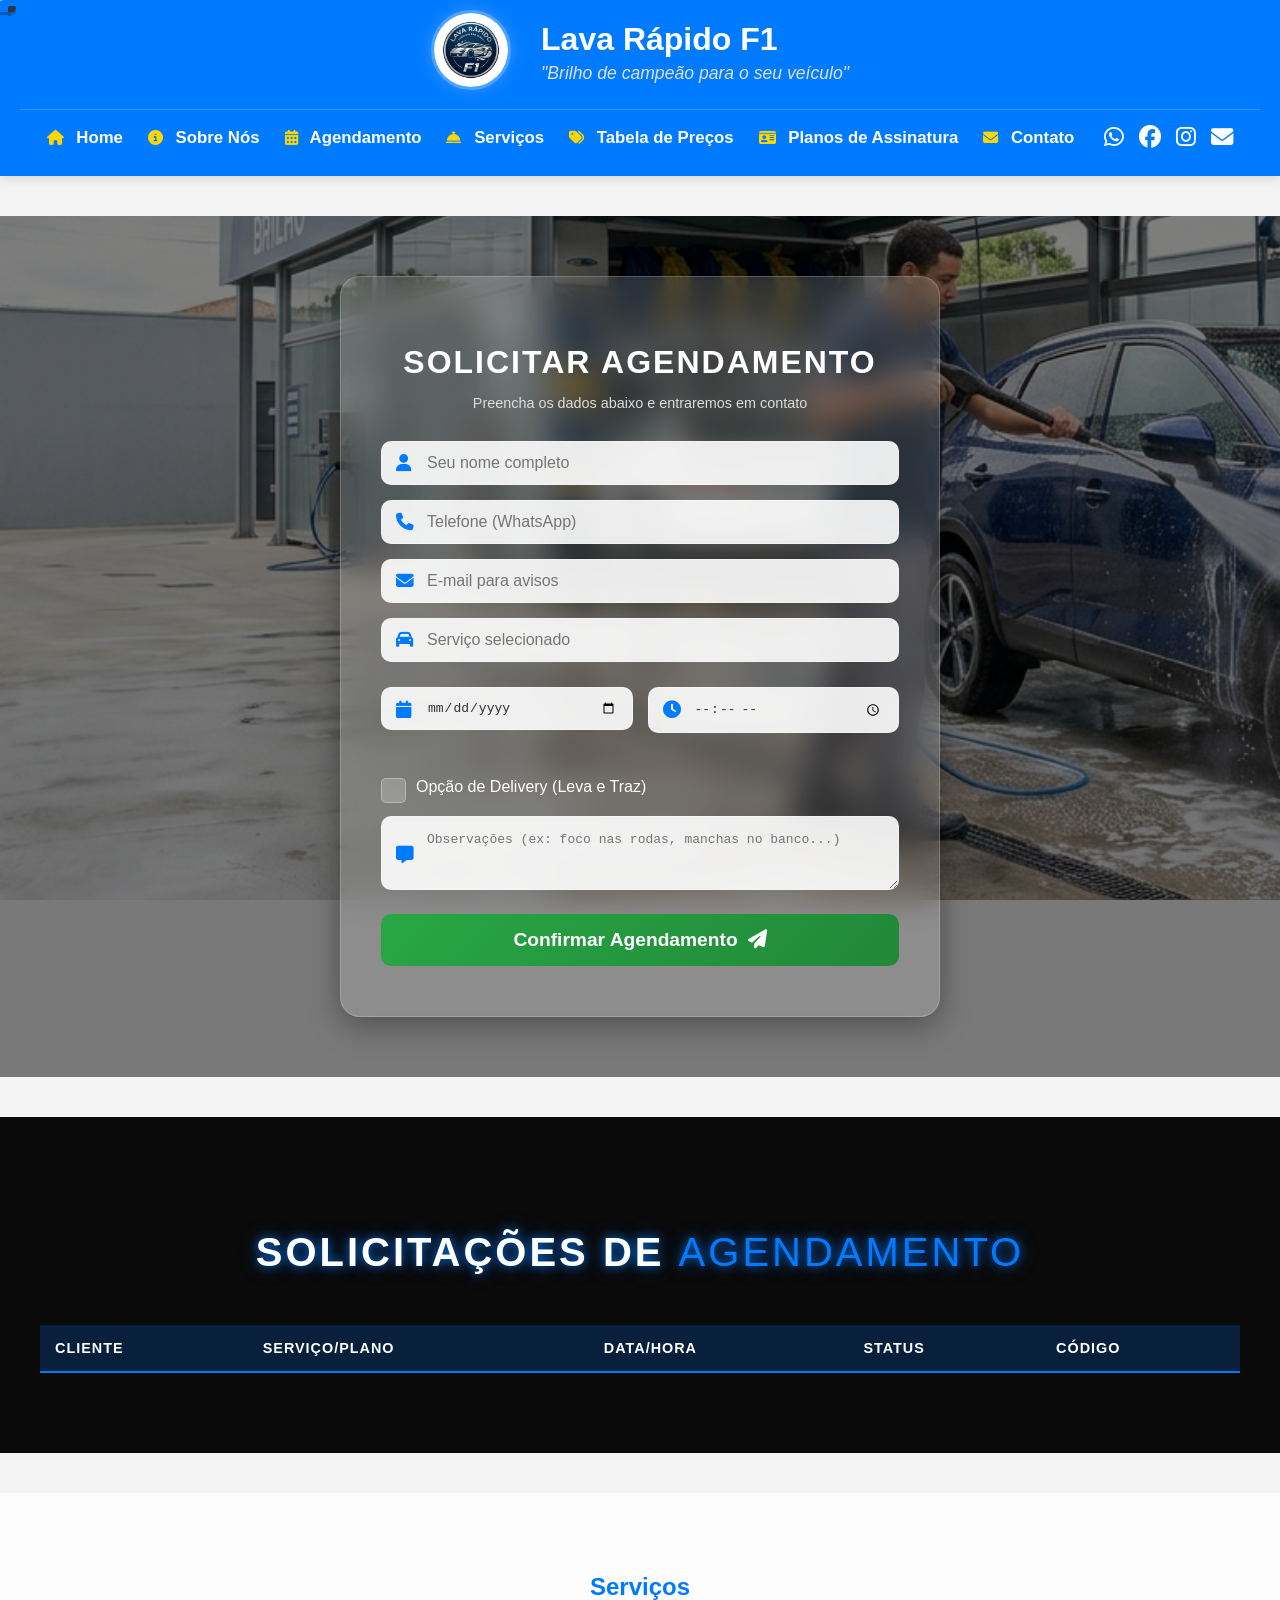
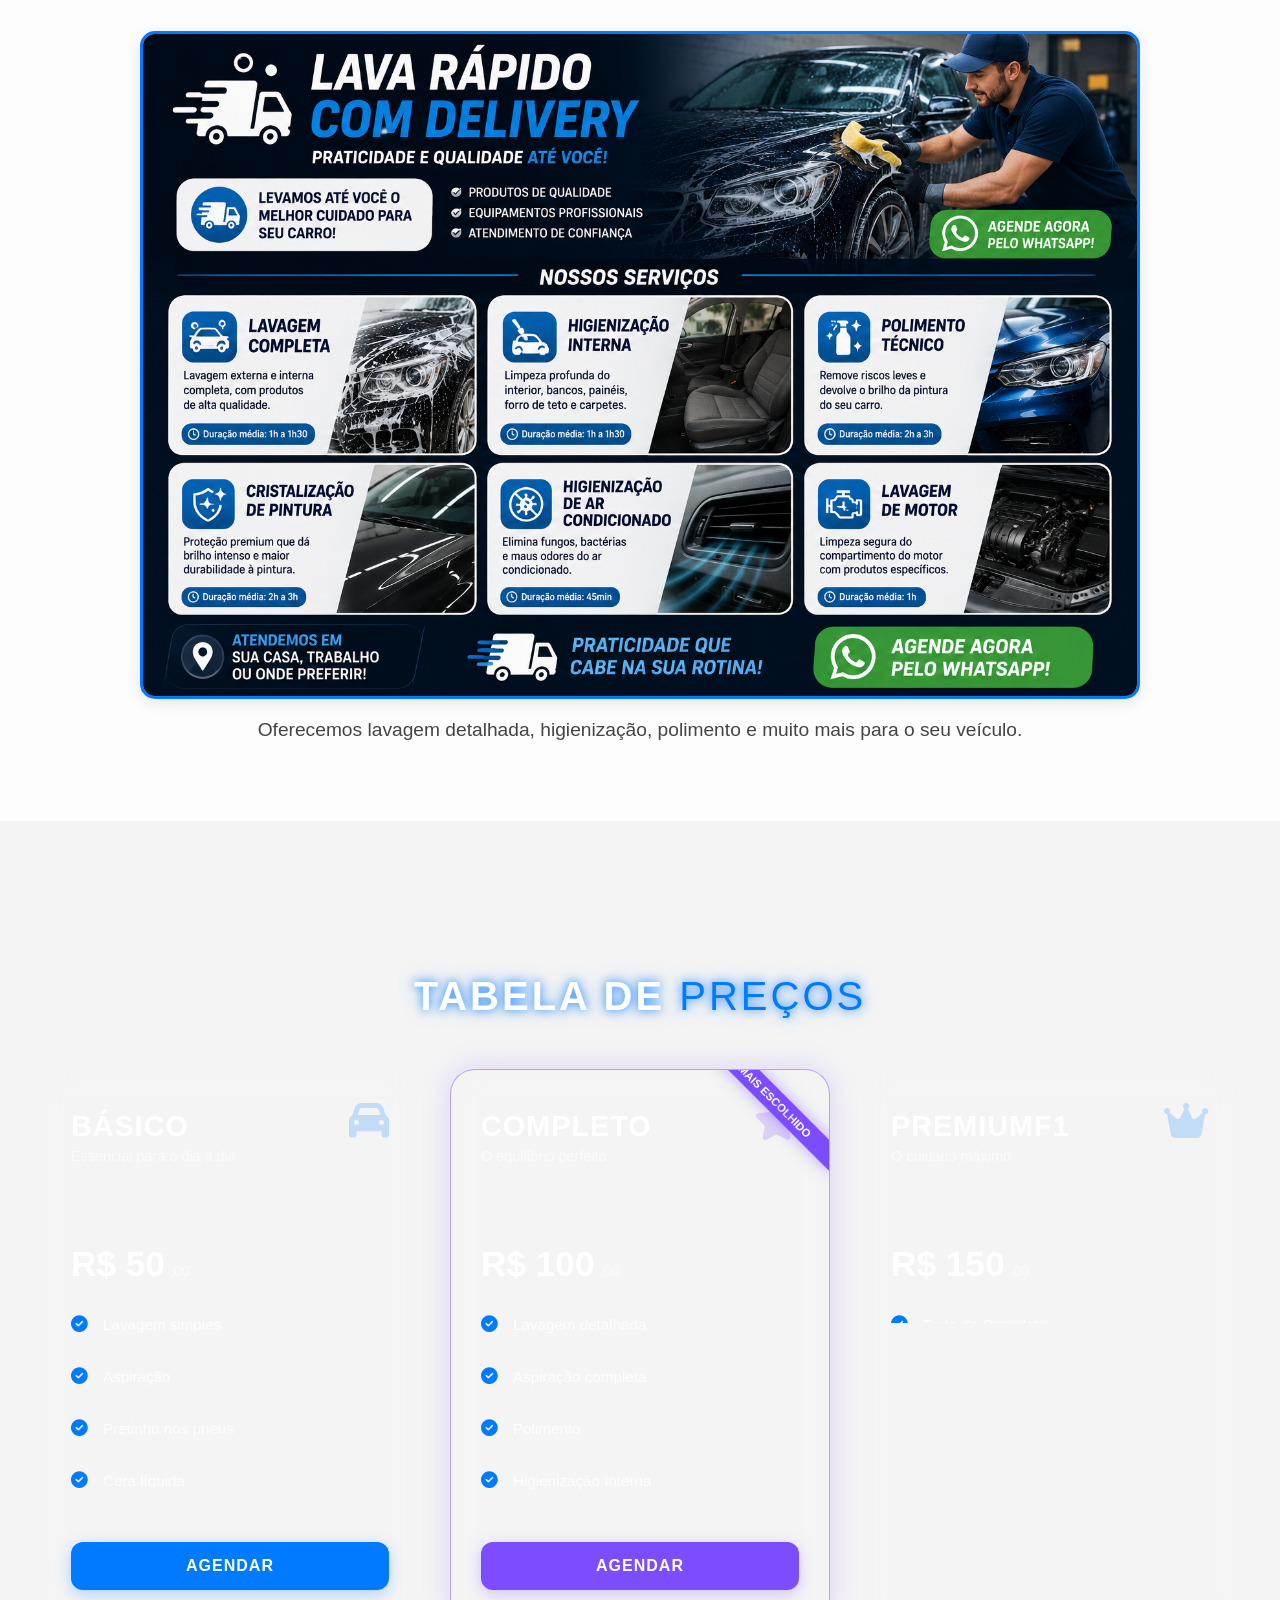
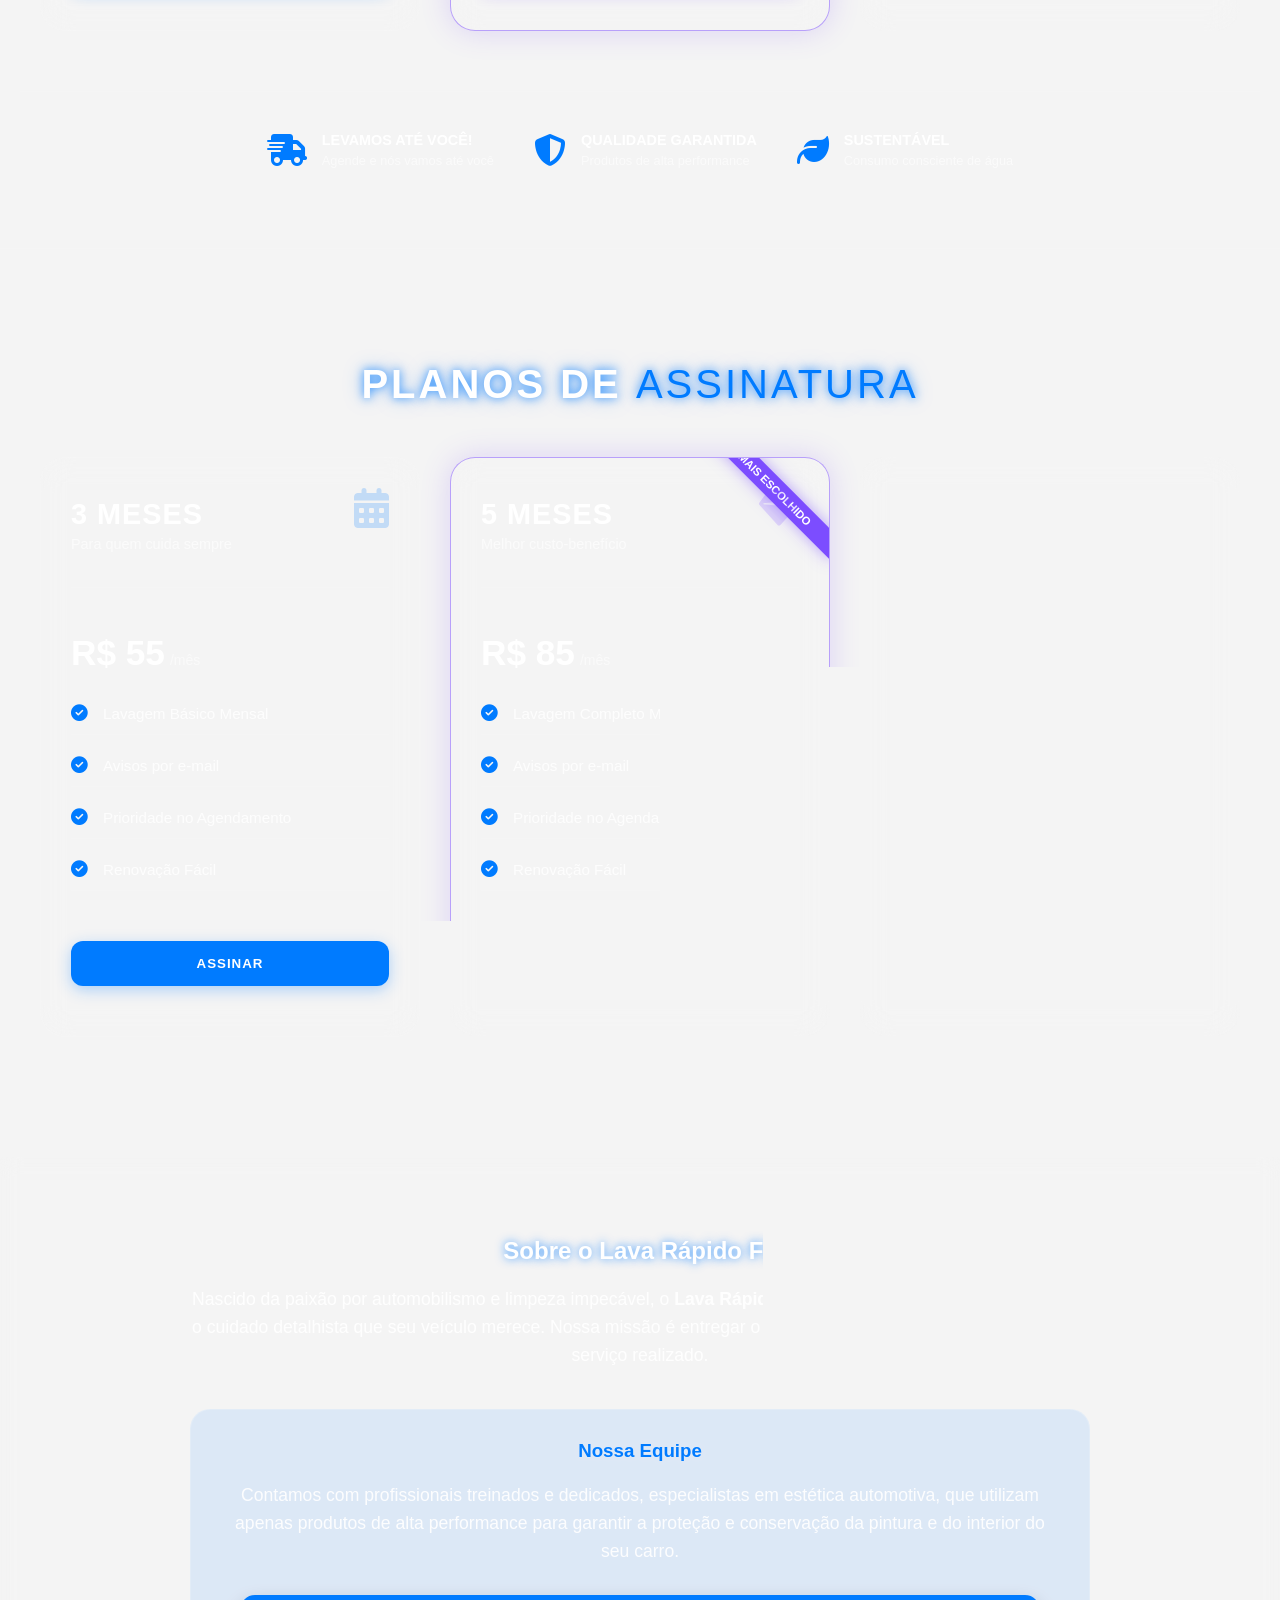
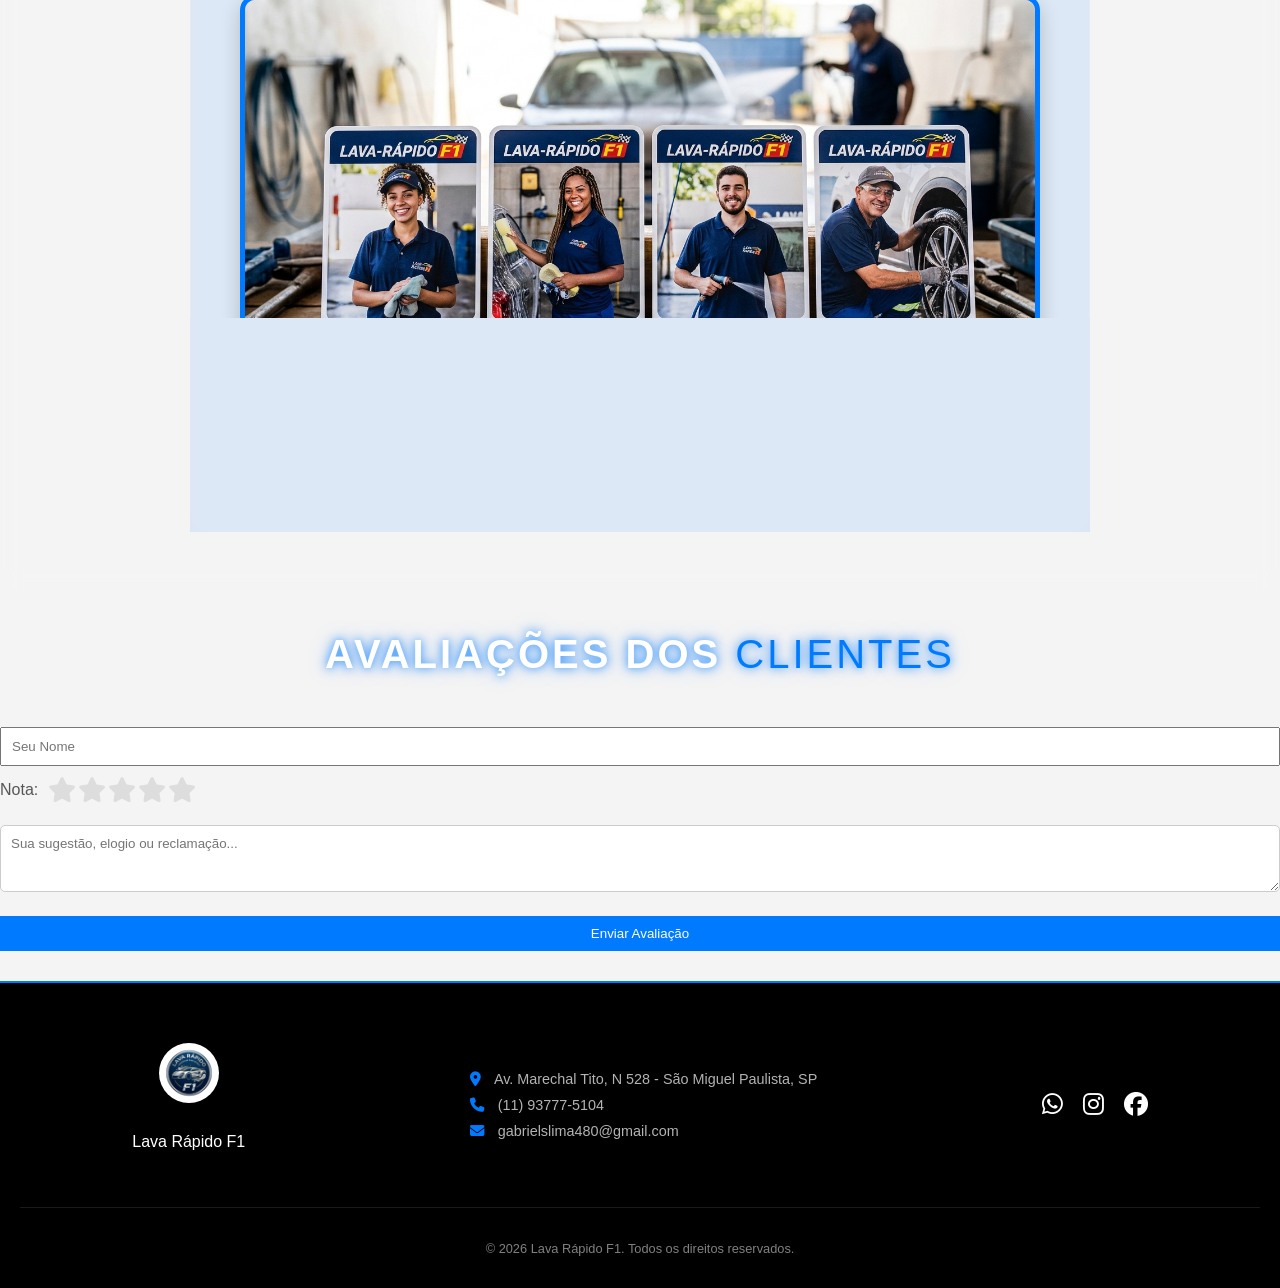
==== commit 36f96404: "Autalização site" ====
--- a/index.html
+++ b/index.html
@@ -365,7 +365,7 @@
       </div>
     </div>
     <div class="footer-bottom">
-      <p>&copy; 2026 Lava Rápido F1. Todos os direitos reservados. | <a href="PHPMailer/painel_contatos.php" style="color: rgba(255,255,255,0.3); text-decoration: none; font-size: 0.8em;"><i class="fas fa-lock"></i> Admin</a></p>
+      <p>&copy; 2026 Lava Rápido F1. Todos os direitos reservados.</p>
     </div>
   </footer>
 
@@ -492,7 +492,8 @@
     <i class="fas fa-chevron-up"></i>
   </div>
 
-  <script src="script.js"></script>
+  <script src="navbar.js"></script>
+<script src="script.js"></script>
 </body>
 
 </html>
--- a/style.css
+++ b/style.css
@@ -179,7 +179,7 @@
   font-weight: bold;
   font-size: 1.05em;
   transition: color 0.3s, transform 0.2s;
-}
+}\n\n.nav-links a.active {\n  color: #00ff7f; /* vibrant teal for active link */\n  text-decoration: underline;\n}
 
 .nav-links a:hover {
   color: #FFD700;
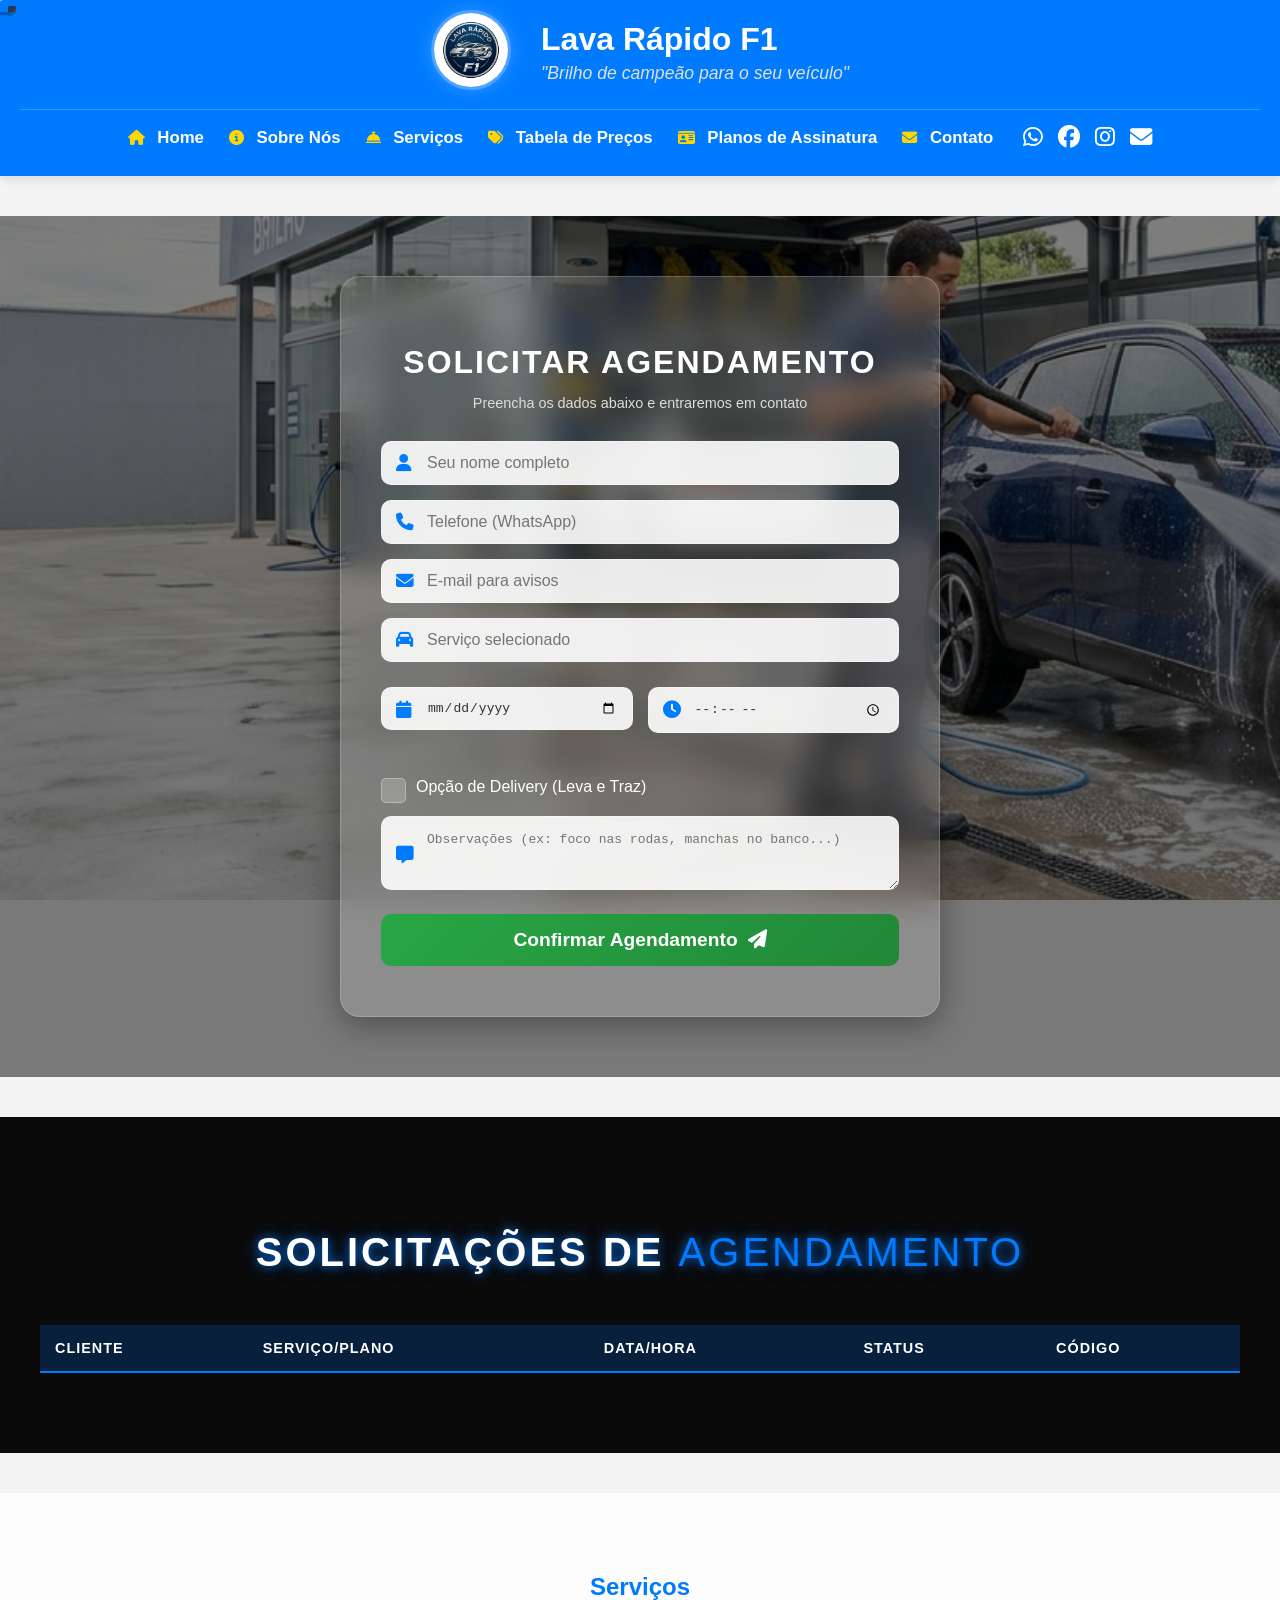
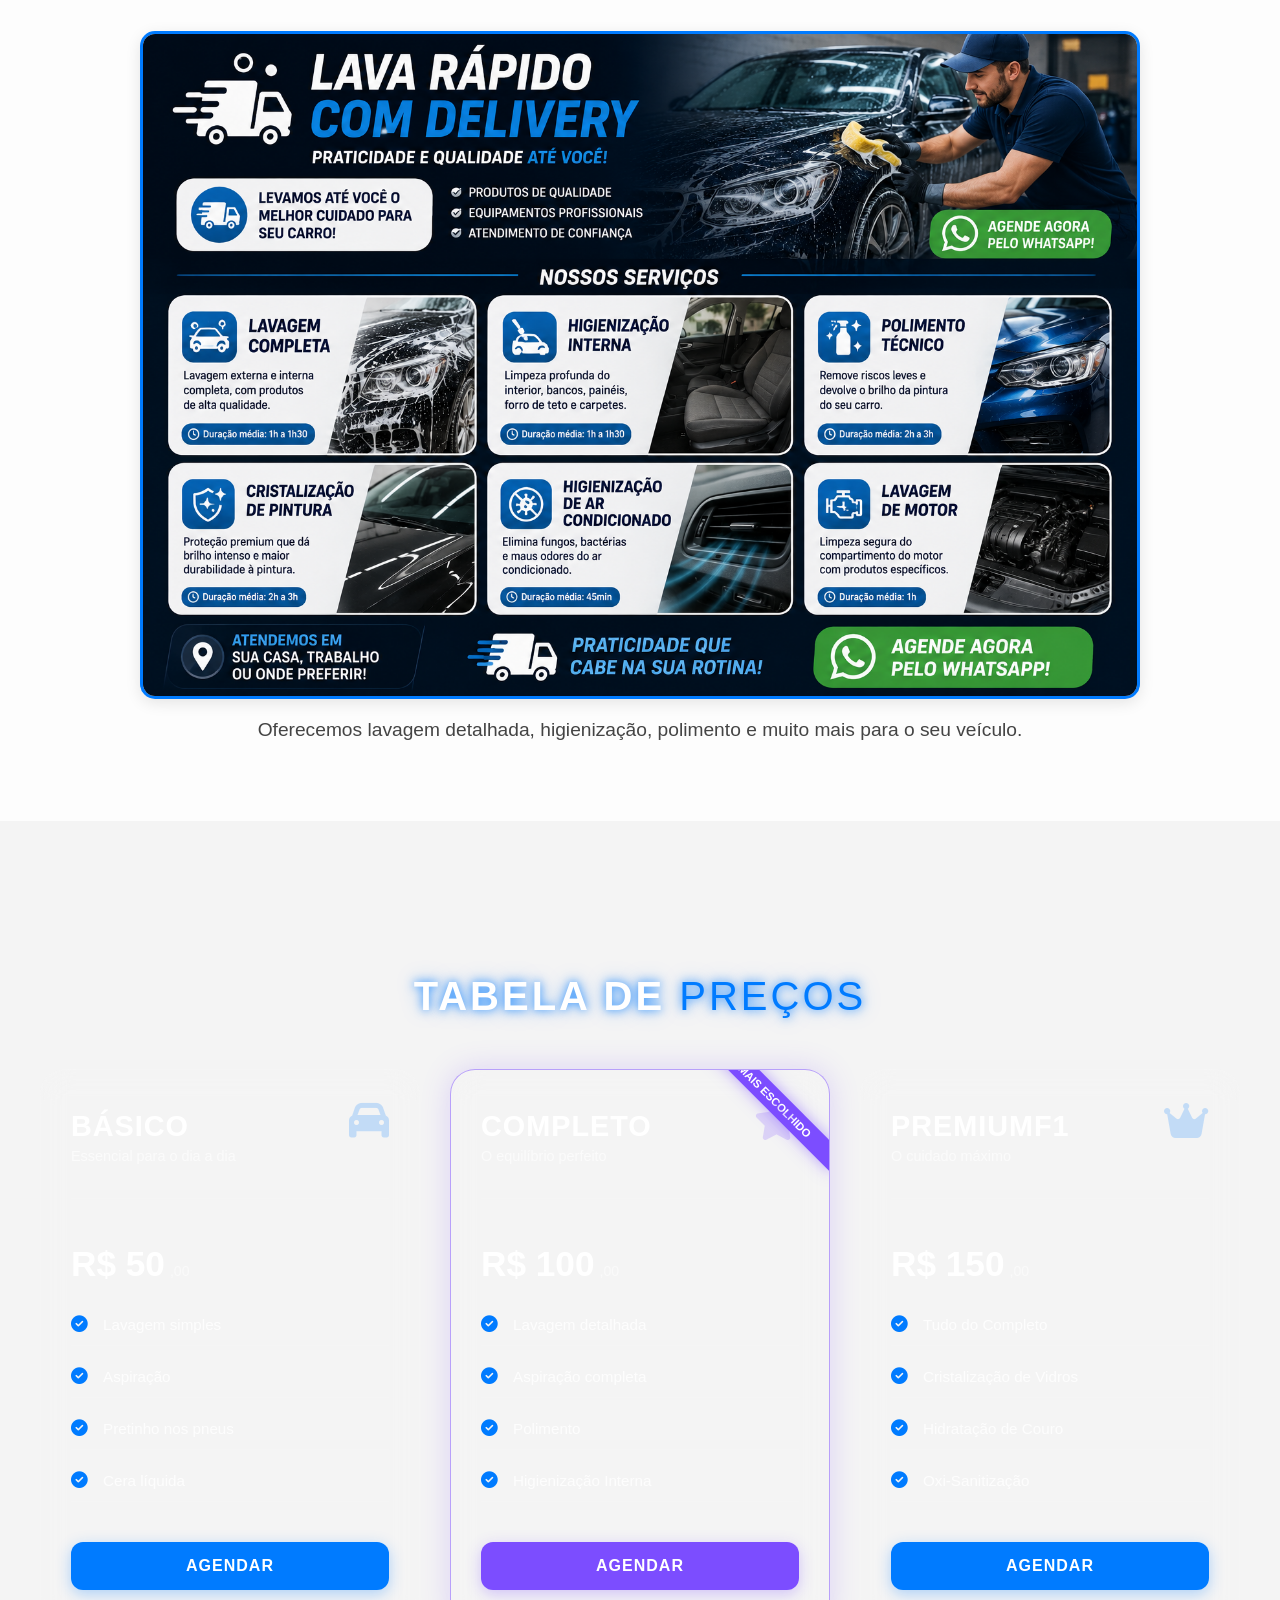
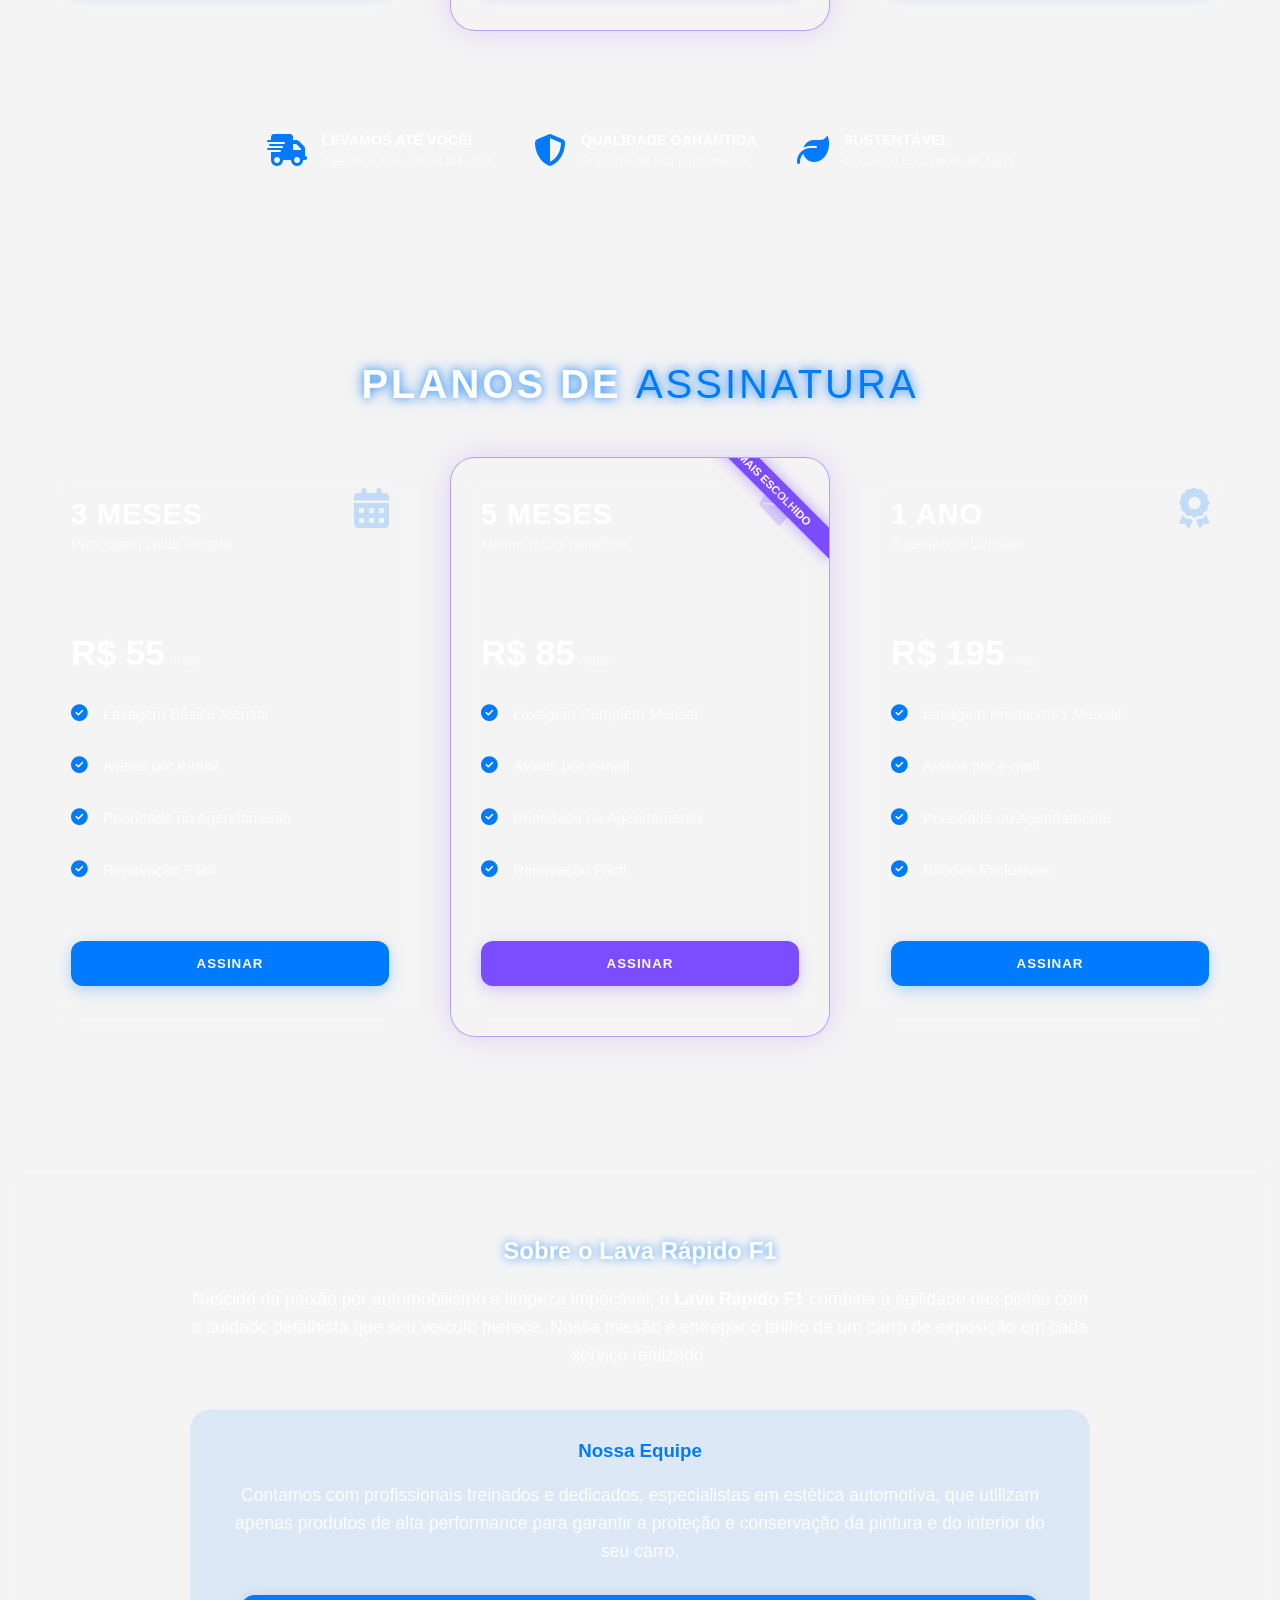
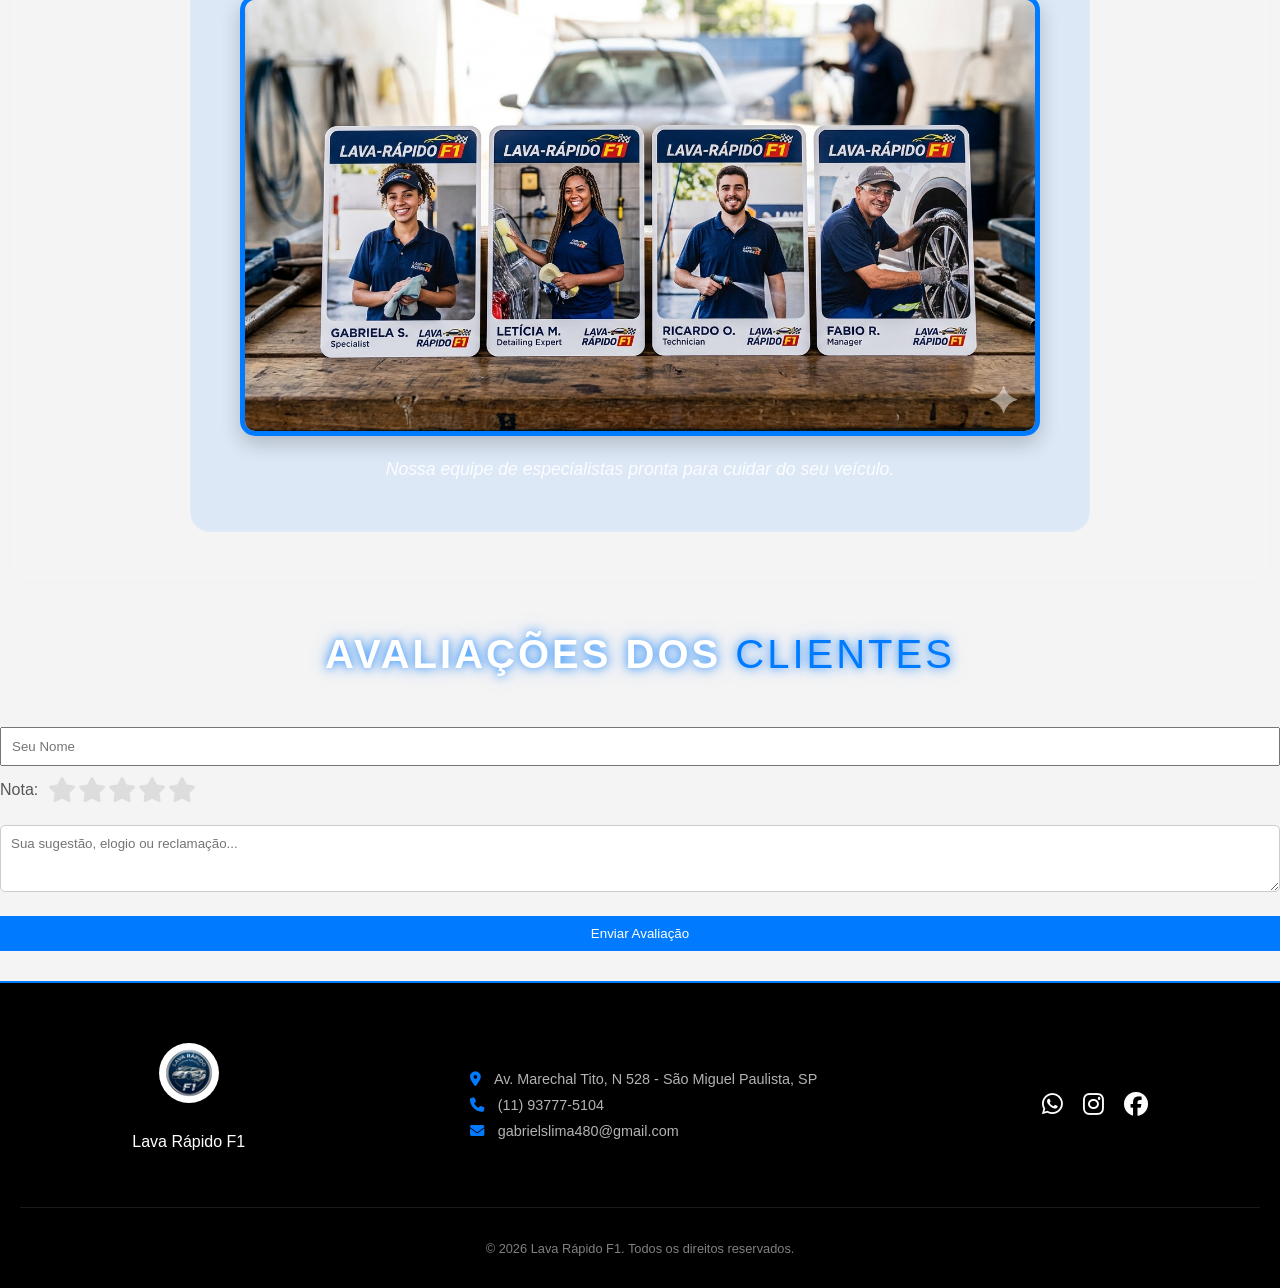
==== commit 60d480e5: "Modo celular" ====
--- a/index.html
+++ b/index.html
@@ -36,7 +36,6 @@
       <div class="nav-links">
         <a href="#" id="nav-home"><i class="fas fa-home"></i> Home</a>
         <a href="#sobre"><i class="fas fa-info-circle"></i> Sobre Nós</a>
-        <a href="#agendamento"><i class="fas fa-calendar-alt"></i> Agendamento</a>
         <a href="#fotos-servicos"><i class="fas fa-concierge-bell"></i> Serviços</a>
         <a href="#tabela-precos"><i class="fas fa-tags"></i> Tabela de Preços</a>
         <a href="#planos-assinatura"><i class="fas fa-id-card"></i> Planos de Assinatura</a>
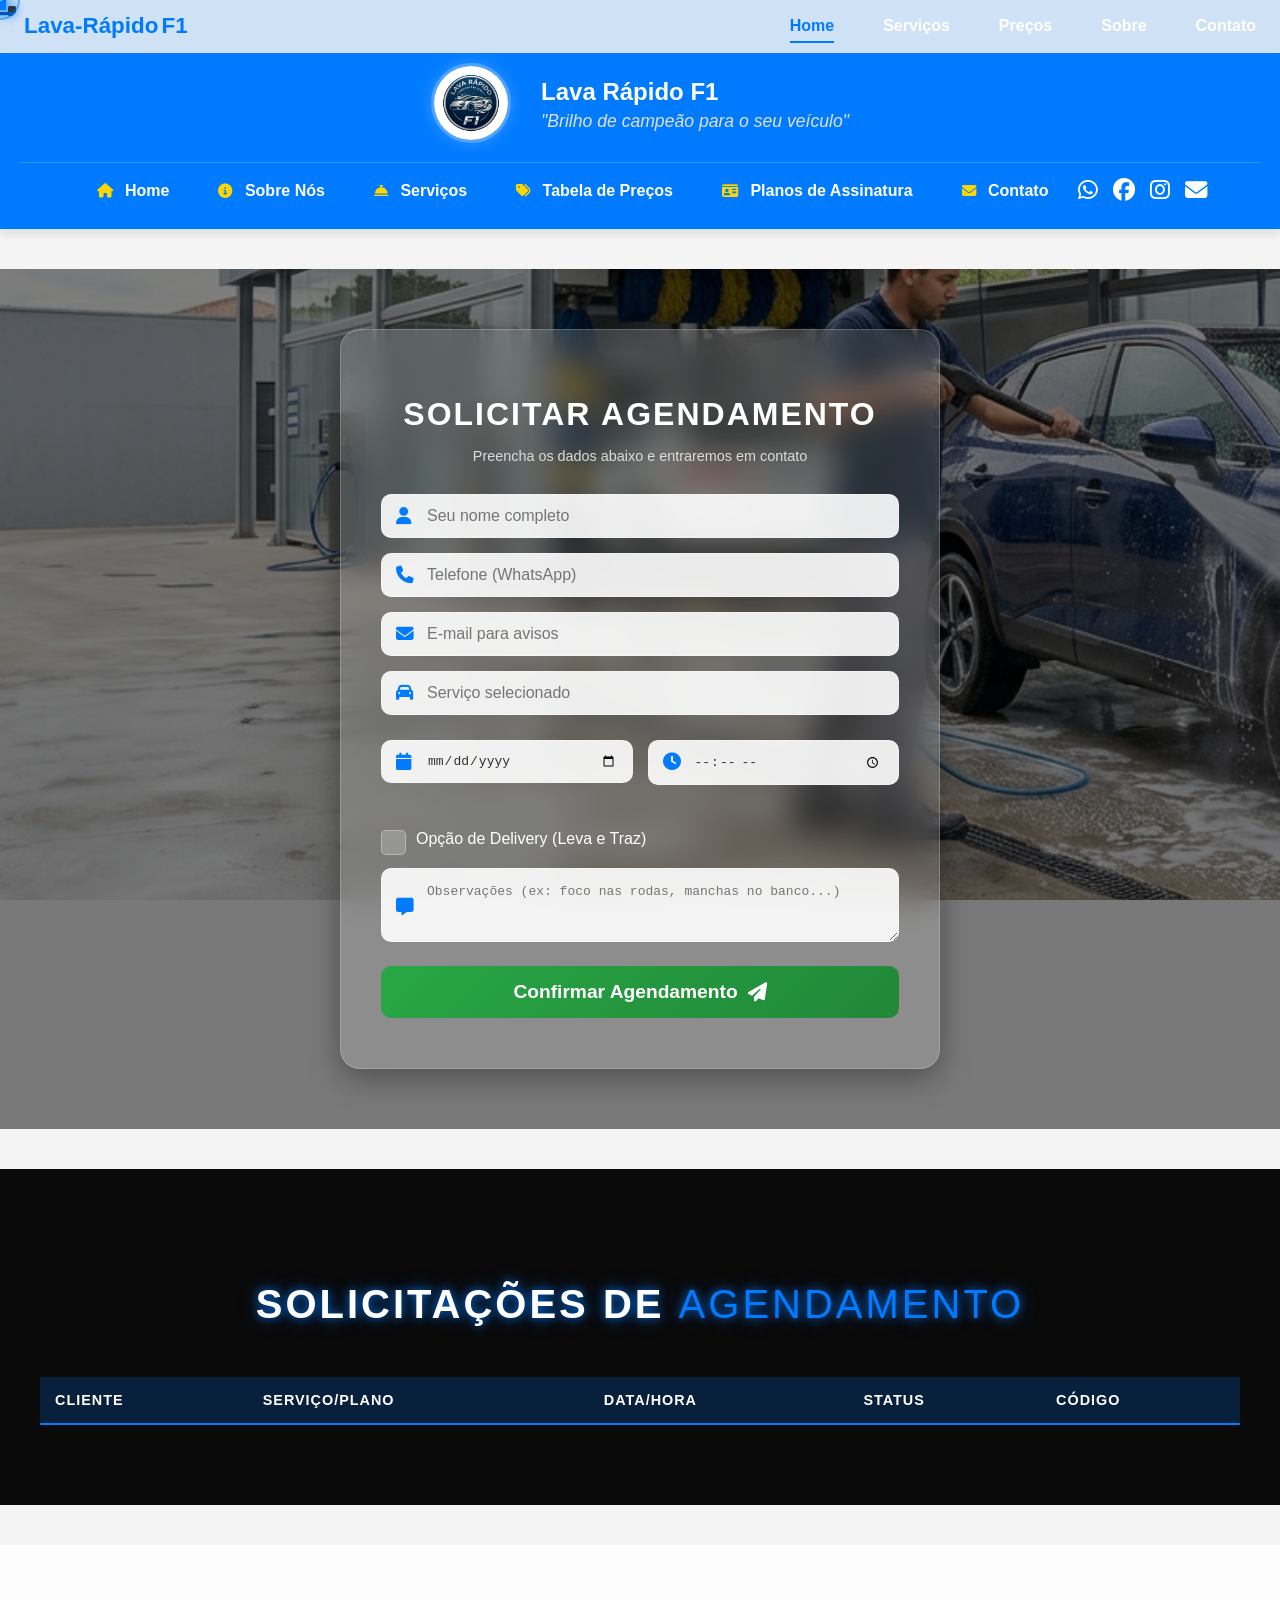
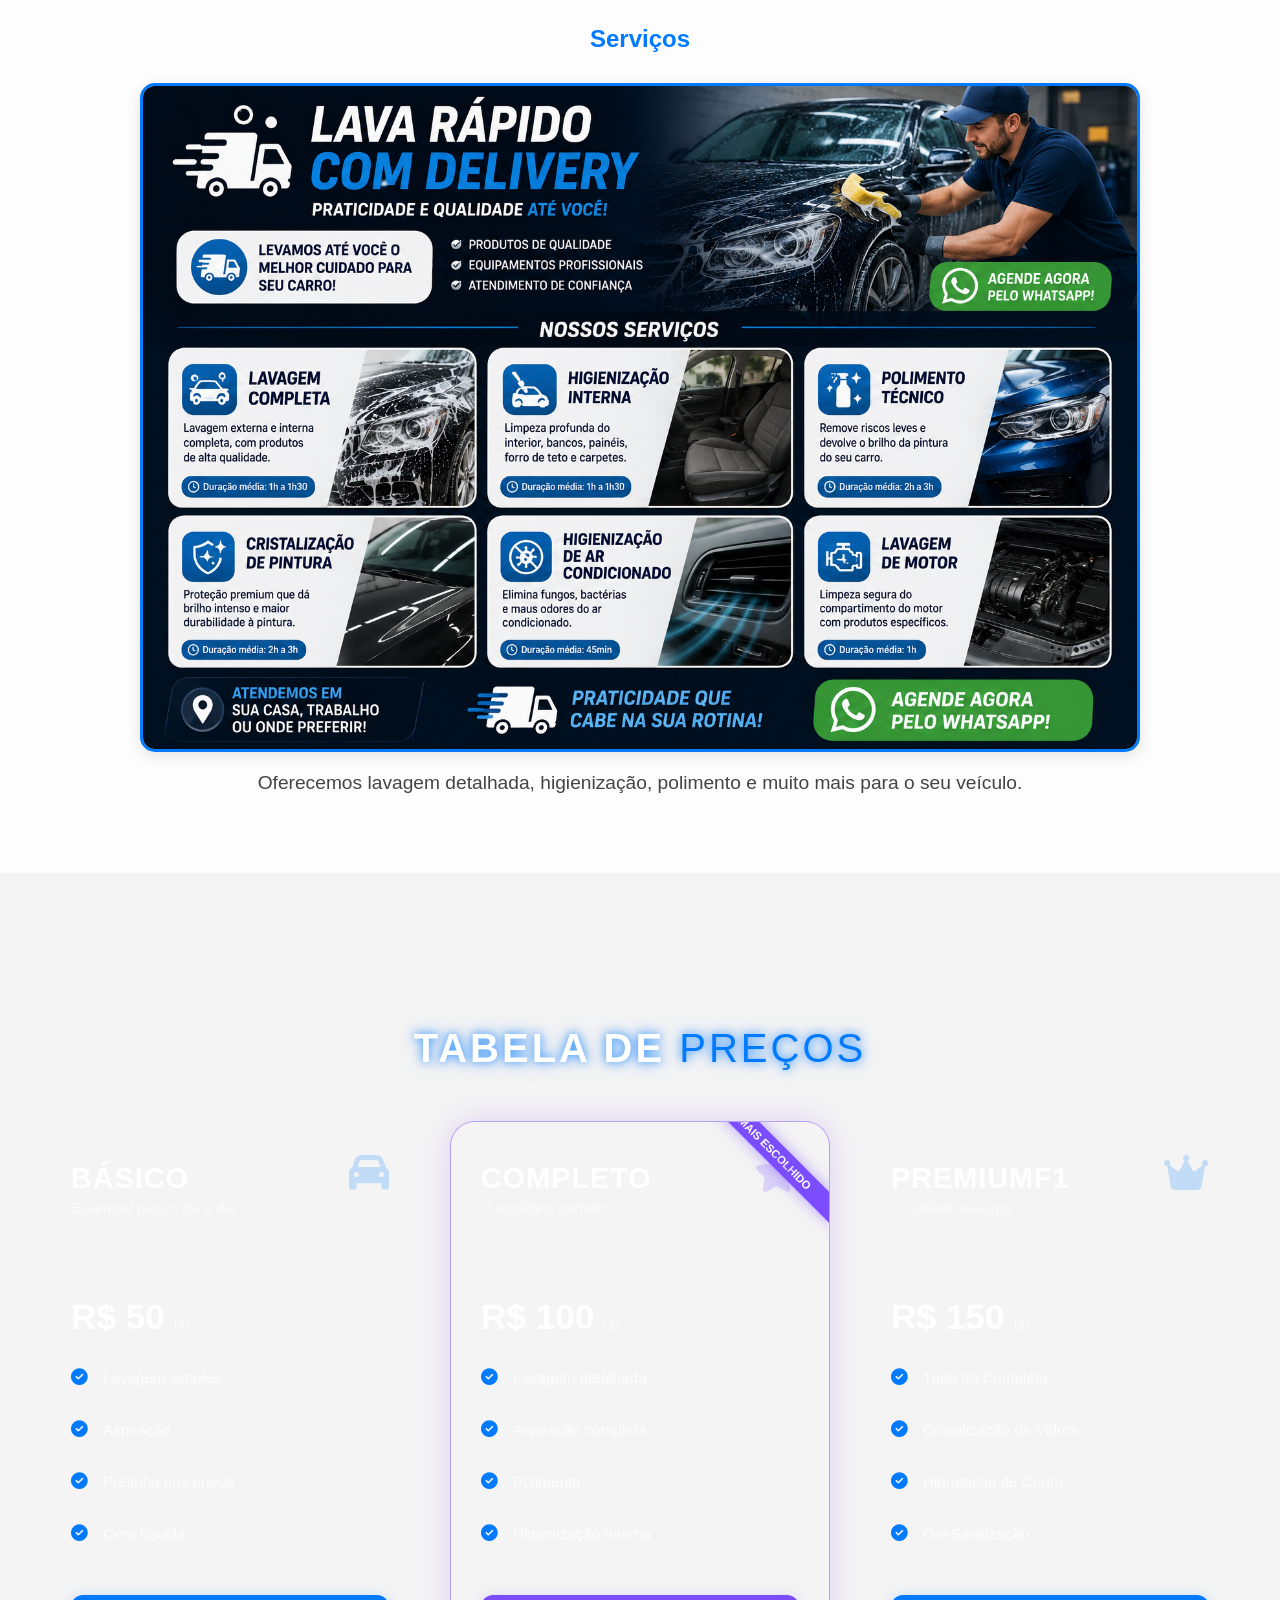
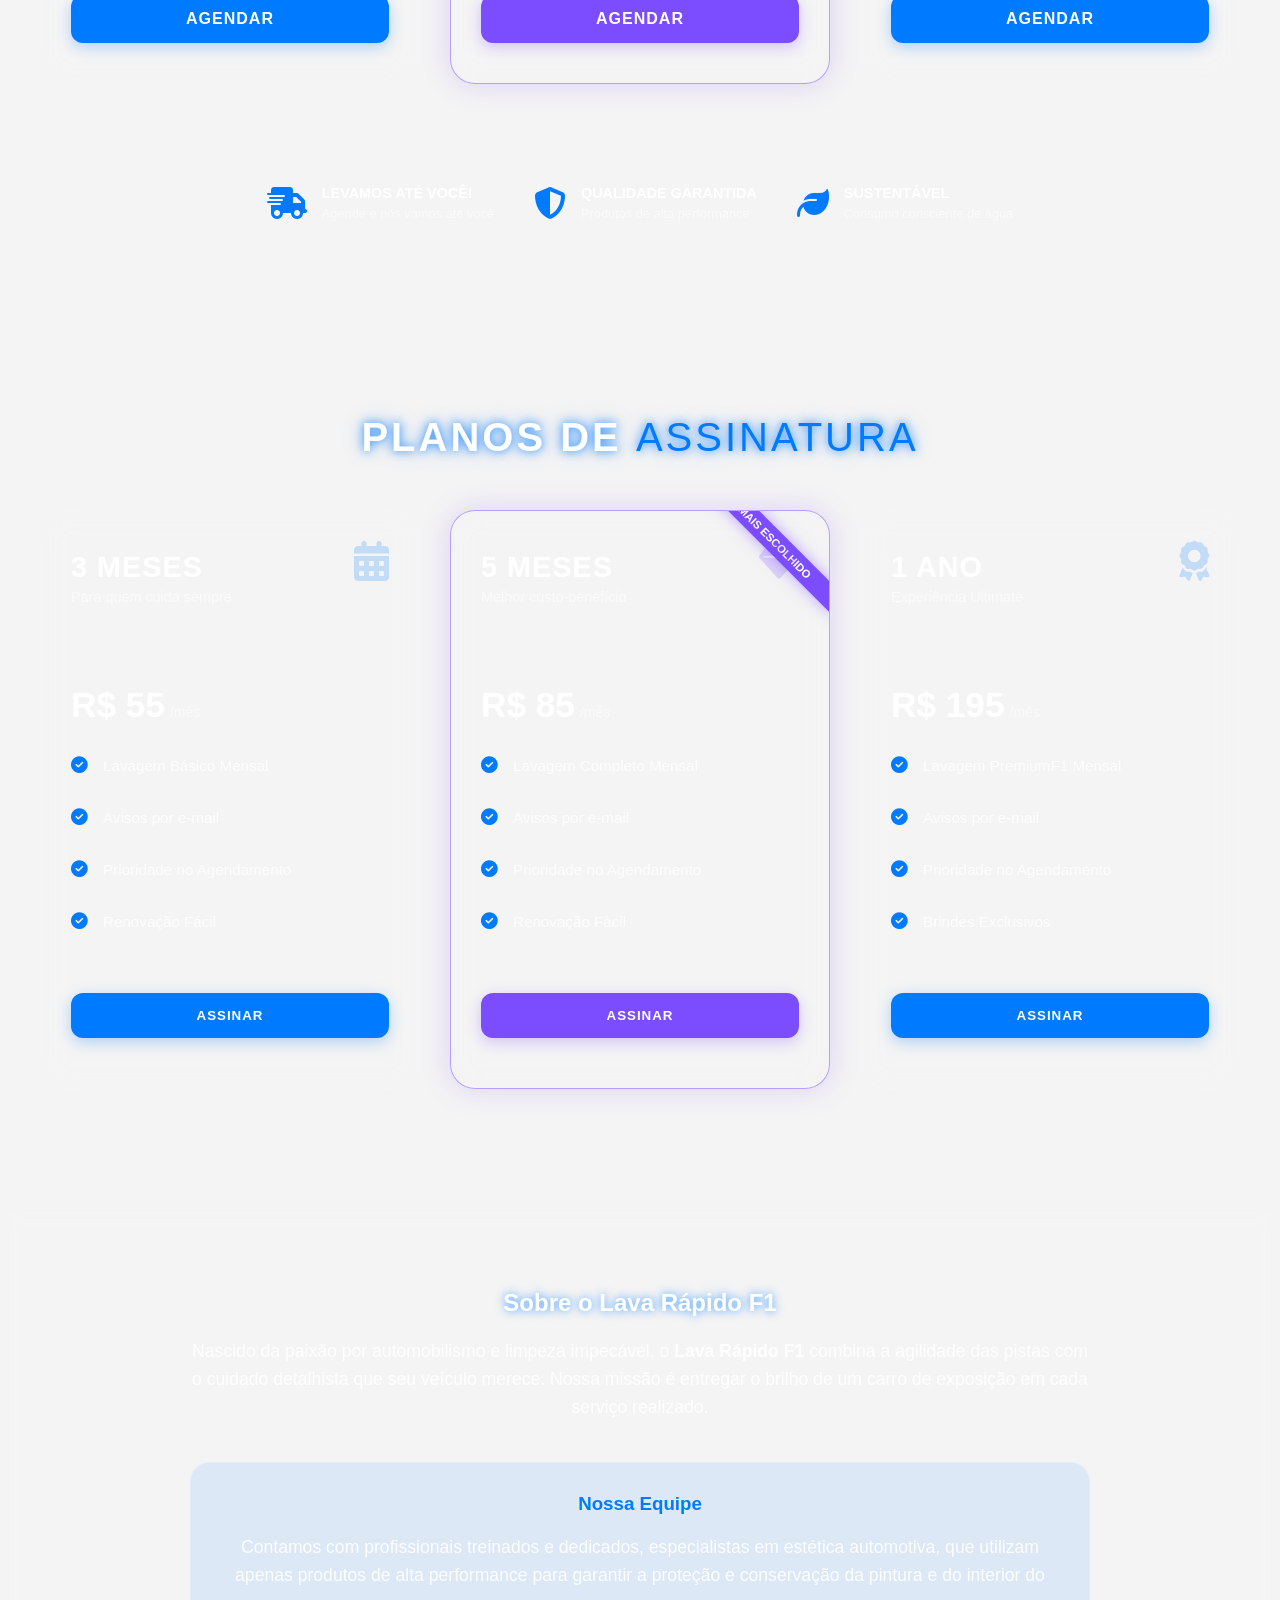
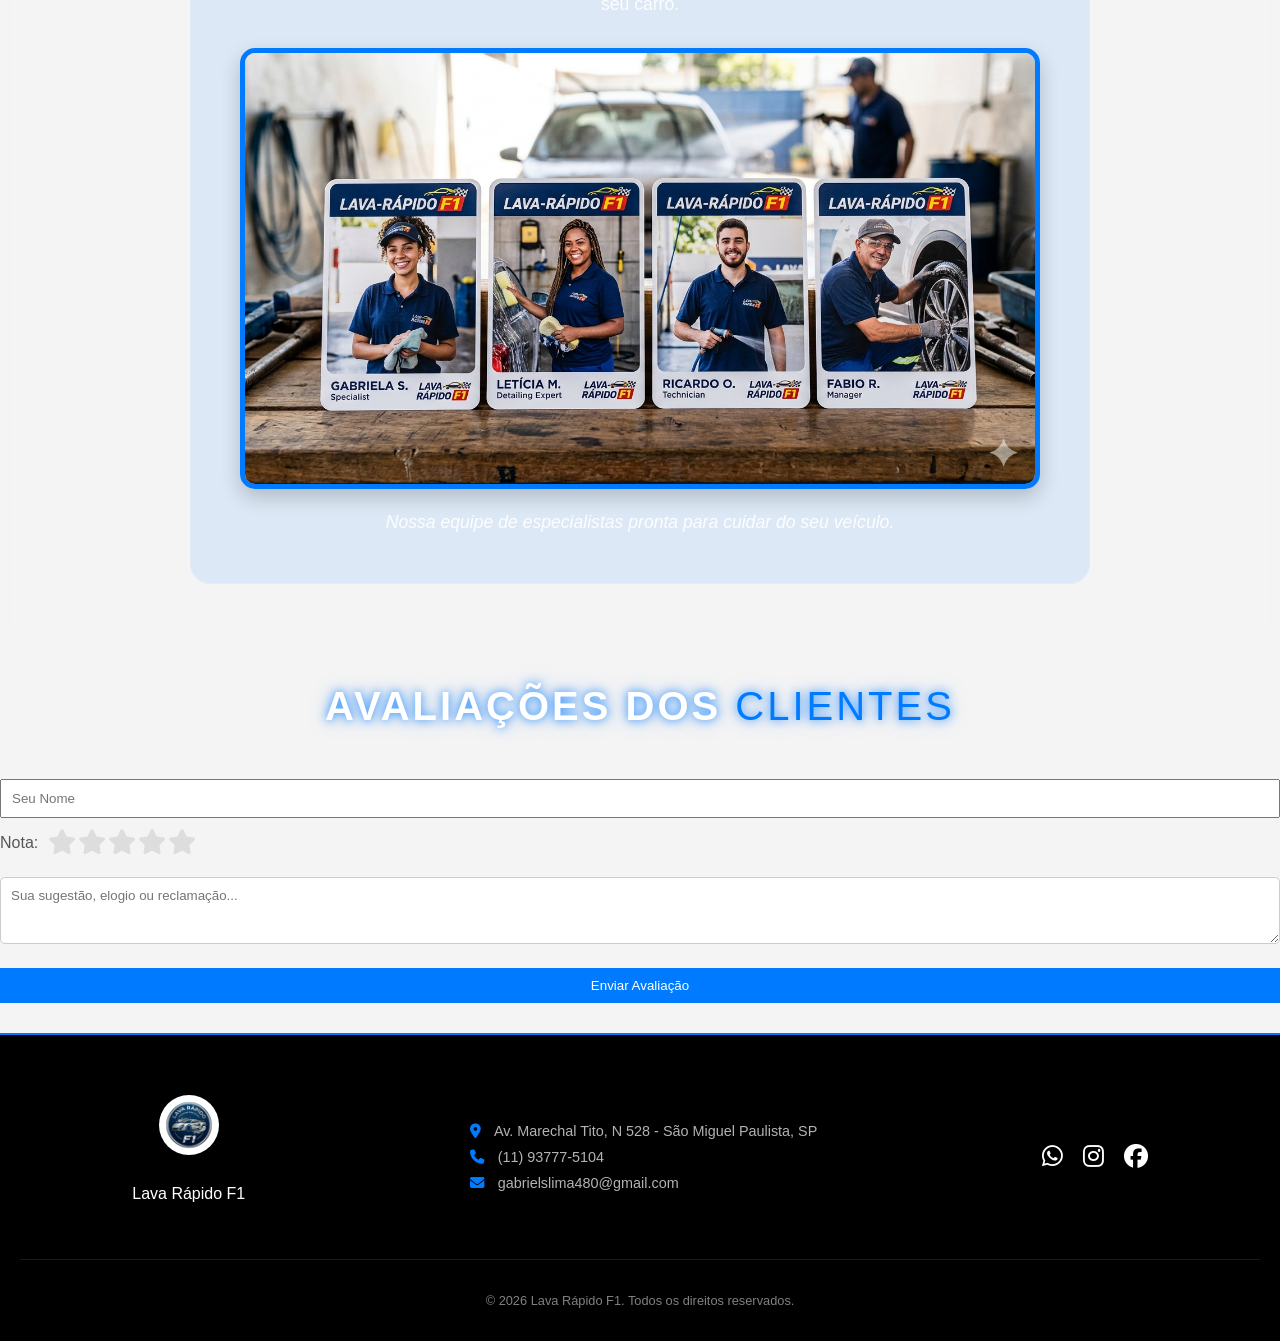
==== commit bfea6adc: "Atualização pagina" ====
--- a/index.html
+++ b/index.html
@@ -23,15 +23,17 @@
   </div>
 
   <header>
+     <section class="hero">
     <div class="header-content">
-      <div id="logo-container" style="cursor: pointer;">
-        <img src="img/logo.png" alt="Lava Rápido F1 Logo" class="main-logo-img">
+      <div id="logo-container" style="cursor:pointer;">
+        <img src="img/logo.png" alt="Logo Lava Rápido F1" class="main-logo-img">
       </div>
       <div class="title-container">
-        <h1 id="main-logo" style="cursor: pointer;">Lava Rápido F1</h1>
+        <h1 id="main-logo" style="cursor:pointer;">Lava Rápido F1</h1>
         <p class="slogan">"Brilho de campeão para o seu veículo"</p>
       </div>
     </div>
+  </section>
     <nav class="main-nav">
       <div class="nav-links">
         <a href="#" id="nav-home"><i class="fas fa-home"></i> Home</a>
--- a/style.css
+++ b/style.css
@@ -1,1262 +1,1380 @@
-html {
-  scroll-behavior: smooth;
-  overflow-x: hidden;
-}
-
-/* --- PRELOADER --- */
-#preloader {
-  position: fixed;
-  top: 0;
-  left: 0;
-  width: 100%;
-  height: 100%;
-  background: #000;
-  display: flex;
-  justify-content: center;
-  align-items: center;
-  z-index: 9999;
-  transition: opacity 0.5s, visibility 0.5s;
-}
-
-.loader-content {
-  text-align: center;
-  color: white;
-}
-
-.racing-car {
-  font-size: 3em;
-  color: #007BFF;
-  animation: race 1.5s infinite linear;
-}
-
-.loader-bar {
-  width: 200px;
-  height: 4px;
-  background: rgba(255, 255, 255, 0.1);
-  margin: 20px auto;
-  border-radius: 2px;
-  overflow: hidden;
-  position: relative;
-}
-
-.loader-bar::after {
-  content: '';
-  position: absolute;
-  left: -100%;
-  width: 100%;
-  height: 100%;
-  background: #007BFF;
-  animation: loading 1.5s infinite;
-}
-
-@keyframes race {
-  0% { transform: translateX(-50px) skewX(20deg); }
-  50% { transform: translateX(50px) skewX(-20deg); }
-  100% { transform: translateX(-50px) skewX(20deg); }
-}
-
-@keyframes loading {
-  0% { left: -100%; }
-  100% { left: 100%; }
-}
-
-/* --- VOLTAR AO TOPO --- */
-#back-to-top {
-  position: fixed;
-  bottom: 30px;
-  right: 30px;
-  width: 50px;
-  height: 50px;
-  background: #007BFF;
-  color: white;
-  border-radius: 50%;
-  display: flex;
-  justify-content: center;
-  align-items: center;
-  cursor: pointer;
-  z-index: 1500;
-  opacity: 0;
-  visibility: hidden;
-  transition: all 0.3s;
-  box-shadow: 0 4px 15px rgba(0, 123, 255, 0.5);
-}
-
-#back-to-top.visible {
-  opacity: 1;
-  visibility: visible;
-}
-
-#back-to-top:hover {
-  background: #0056b3;
-  transform: translateY(-5px);
-}
-
-body {
-  font-family: Arial, sans-serif;
-  background: #f4f4f4;
-  margin: 0;
-}
-
-header {
-  background: #007BFF;
-  color: white;
-  text-align: center;
-  padding: 10px 20px;
-  position: sticky;
-  top: 0;
-  z-index: 1000;
-  box-shadow: 0 4px 10px rgba(0,0,0,0.1);
-}
-
-.header-content {
-  display: flex;
-  align-items: center;
-  justify-content: center;
-  gap: 30px;
-  max-width: 1200px;
-  margin: 0 auto;
-}
-
-#logo-container {
-  transition: transform 0.3s;
-}
-
-#logo-container:hover {
-  transform: rotate(-5deg) scale(1.1);
-}
-
-.main-logo-img {
-  height: 80px;
-  width: auto;
-  border-radius: 50%;
-  border: 3px solid rgba(255, 255, 255, 0.3);
-  box-shadow: 0 0 15px rgba(255, 255, 255, 0.2);
-}
-
-.title-container {
-  text-align: left;
-}
-
-#main-logo {
-  margin: 0;
-  transition: transform 0.3s, text-shadow 0.3s;
-}
-
-#main-logo:hover {
-  transform: scale(1.05);
-  text-shadow: 0 0 15px rgba(255,255,255,0.5);
-}
-
-.slogan {
-  font-style: italic;
-  font-size: 1.1em;
-  margin: 5px 0 0 0;
-  color: #e0e0e0;
-  font-weight: 300;
-}
-
-.main-nav {
-  display: flex;
-  justify-content: center;
-  align-items: center;
-  margin-top: 15px;
-  padding: 15px 20px;
-  border-top: 1px solid rgba(255, 255, 255, 0.2);
-  flex-wrap: wrap;
-  gap: 30px;
-}
-
-.nav-links {
-  display: flex;
-  gap: 25px;
-  flex-wrap: wrap;
-  justify-content: center;
-}
-
-.nav-links a {
-  color: white;
-  text-decoration: none;
-  font-weight: bold;
-  font-size: 1.05em;
-  transition: color 0.3s, transform 0.2s;
-}\n\n.nav-links a.active {\n  color: #00ff7f; /* vibrant teal for active link */\n  text-decoration: underline;\n}
-
-.nav-links a:hover {
-  color: #FFD700;
-  transform: translateY(-2px);
-}
-
-.nav-links a i {
-  margin-right: 8px;
-  font-size: 0.9em;
-  color: #FFD700;
-}
-
-.social-icons {
-  display: flex;
-  gap: 15px;
-}
-
-.social-link {
-  color: white;
-  font-size: 1.4em;
-  transition: transform 0.3s, color 0.3s;
-  text-decoration: none;
-}
-
-.social-link:hover {
-  transform: scale(1.2);
-}
-
-.social-link.whatsapp:hover { color: #25D366; }
-.social-link.facebook:hover { color: #1877F2; }
-.social-link.instagram:hover { color: #E4405F; }
-.social-link.email:hover { color: #FFD700; }
-
-.agendamento-section {
-  background-image: url('img/Fundo.png'); /* Caminho corrigido para a imagem local */
-  background-size: cover;
-  background-position: center;
-  background-attachment: fixed;
-  min-height: 80vh;
-  display: flex;
-  align-items: center;
-  justify-content: center;
-  position: relative;
-  margin: 40px 0;
-}
-
-
-
-.agendamento-overlay {
-  background: rgba(0, 0, 0, 0.5);
-  width: 100%;
-  height: 100%;
-  padding: 60px 20px;
-  display: flex;
-  justify-content: center;
-  align-items: center;
-}
-
-.glassmorphism {
-  background: rgba(255, 255, 255, 0.15);
-  backdrop-filter: blur(15px);
-  -webkit-backdrop-filter: blur(15px);
-  border: 1px solid rgba(255, 255, 255, 0.2);
-  border-radius: 20px;
-  padding: 40px;
-  max-width: 600px;
-  width: 100%;
-  box-shadow: 0 8px 32px 0 rgba(0, 0, 0, 0.37);
-  color: white;
-}
-
-.glassmorphism h2 {
-  color: #fff;
-  text-align: center;
-  margin-bottom: 5px;
-  font-size: 2em;
-  text-transform: uppercase;
-  letter-spacing: 2px;
-}
-
-.form-subtitle {
-  text-align: center;
-  margin-bottom: 30px;
-  color: #ddd;
-  font-size: 0.9em;
-}
-
-.input-group {
-  position: relative;
-  margin-bottom: 15px;
-}
-
-.input-group i {
-  position: absolute;
-  left: 15px;
-  top: 50%;
-  transform: translateY(-50%);
-  color: #007BFF;
-  font-size: 1.1em;
-}
-
-.input-group input, 
-.input-group textarea {
-  width: 100%;
-  padding: 12px 15px 12px 45px;
-  border-radius: 10px;
-  border: 1px solid rgba(255, 255, 255, 0.3);
-  background: rgba(255, 255, 255, 0.9);
-  color: #333;
-  font-size: 1em;
-  transition: all 0.3s;
-}
-
-.input-group textarea {
-  padding-top: 15px;
-  resize: vertical;
-}
-
-.input-group input:focus, 
-.input-group textarea:focus {
-  outline: none;
-  border-color: #007BFF;
-  box-shadow: 0 0 10px rgba(0, 123, 255, 0.3);
-  background: #fff;
-}
-
-.row {
-  display: flex;
-  gap: 15px;
-}
-
-.row .input-group {
-  flex: 1;
-}
-
-.delivery-option {
-  margin: 20px 0;
-}
-
-.checkbox-container {
-  display: block;
-  position: relative;
-  padding-left: 35px;
-  cursor: pointer;
-  font-size: 1em;
-  user-select: none;
-  color: #fff;
-}
-
-.checkbox-container input {
-  position: absolute;
-  opacity: 0;
-  cursor: pointer;
-  height: 0;
-  width: 0;
-}
-
-.checkmark {
-  position: absolute;
-  top: 0;
-  left: 0;
-  height: 25px;
-  width: 25px;
-  background-color: rgba(255, 255, 255, 0.2);
-  border-radius: 5px;
-  border: 1px solid rgba(255, 255, 255, 0.3);
-}
-
-.checkbox-container:hover input ~ .checkmark {
-  background-color: rgba(255, 255, 255, 0.3);
-}
-
-.checkbox-container input:checked ~ .checkmark {
-  background-color: #28a745;
-}
-
-.checkmark:after {
-  content: "";
-  position: absolute;
-  display: none;
-}
-
-.checkbox-container input:checked ~ .checkmark:after {
-  display: block;
-}
-
-.checkbox-container .checkmark:after {
-  left: 9px;
-  top: 5px;
-  width: 5px;
-  height: 10px;
-  border: solid white;
-  border-width: 0 3px 3px 0;
-  transform: rotate(45deg);
-}
-
-.btn-agendar {
-  background: linear-gradient(135deg, #28a745 0%, #218838 100%);
-  color: white;
-  padding: 15px;
-  border: none;
-  border-radius: 10px;
-  width: 100%;
-  font-size: 1.2em;
-  font-weight: bold;
-  cursor: pointer;
-  transition: transform 0.3s, box-shadow 0.3s;
-  display: flex;
-  justify-content: center;
-  align-items: center;
-  gap: 10px;
-  margin-top: 20px;
-}
-
-.btn-agendar:hover {
-  transform: translateY(-3px);
-  box-shadow: 0 5px 15px rgba(40, 167, 69, 0.4);
-}
-
-@media (max-width: 600px) {
-  .row {
-    flex-direction: column;
-    gap: 0;
-  }
-  .glassmorphism {
-    padding: 25px;
-  }
-}
-
-/* Seção Sobre Nós com fundo */
-#sobre {
-  background-image: linear-gradient(rgba(0, 0, 0, 0.7), rgba(0, 0, 0, 0.7)), url('Equipe/Equipe F1.png');
-  background-size: cover;
-  background-position: center;
-  background-attachment: fixed;
-  margin: 40px 0;
-  padding: 0;
-}
-
-.sobre-overlay {
-  background: rgba(255, 255, 255, 0.05);
-  backdrop-filter: blur(10px);
-  -webkit-backdrop-filter: blur(10px);
-  padding: 60px 20px;
-  width: 100%;
-  color: white;
-}
-
-.sobre-container {
-  text-align: center;
-  max-width: 900px;
-  margin: 0 auto;
-}
-
-.sobre-container h2 {
-  color: #fff !important;
-  text-shadow: 0 0 10px rgba(0, 123, 255, 0.8);
-  margin-bottom: 20px;
-}
-
-.sobre-container p {
-  line-height: 1.6;
-  color: rgba(255, 255, 255, 0.9) !important;
-  font-size: 1.1em;
-}
-
-.equipe {
-  margin-top: 40px;
-  background: rgba(0, 123, 255, 0.1);
-  padding: 30px;
-  border-radius: 20px;
-  border: 1px solid rgba(255, 255, 255, 0.2);
-  backdrop-filter: blur(5px);
-}
-
-.equipe h3 {
-  margin-top: 0;
-  color: #007BFF !important;
-  text-shadow: 0 0 5px rgba(255,255,255,0.2);
-}
-
-.equipe-principal {
-  margin-top: 30px;
-  text-align: center;
-}
-
-.foto-equipe-f1 {
-  width: 100%;
-  max-width: 800px;
-  height: auto;
-  border-radius: 15px;
-  border: 5px solid #007BFF;
-  box-shadow: 0 8px 20px rgba(0,0,0,0.2);
-  transition: transform 0.3s, box-shadow 0.3s;
-}
-
-.foto-equipe-f1:hover {
-  transform: scale(1.02);
-  box-shadow: 0 12px 30px rgba(0,0,0,0.3);
-}
-
-.legenda-equipe {
-  margin-top: 15px;
-  font-style: italic;
-  color: #555;
-  font-size: 1.1em;
-}
-
-input, select, button {
-  display: block;
-  width: 100%;
-  margin: 10px 0;
-  padding: 10px;
-}
-
-section {
-  scroll-margin-top: 150px;
-}
-
-button {
-  background: #28a745;
-  color: white;
-  border: none;
-  cursor: pointer;
-}
-
-button:hover {
-  background: #218838;
-}
-
-.lista {
-  background: white;
-  margin: 20px;
-  padding: 20px;
-  border-radius: 10px;
-}
-
-li {
-  margin-bottom: 10px;
-}
-*{
-  box-sizing: border-box;
-}
-
-/* Create three columns of equal width */
-.columns {
-  float: left;
-  width: 33.3%;
-  padding: 8px;
-}
-
-/* Style the list */
-.price {
-  list-style-type: none;
-  border: 1px solid #eee;
-  margin: 0;
-  padding: 0;
-  -webkit-transition: 0.3s;
-  transition: 0.3s;
-}
-
-/* Add shadows on hover */
-.price:hover {
-  box-shadow: 0 8px 12px 0 rgba(0,0,0,0.2)
-}
-
-/* Pricing header */
-.price .header {
-  background-color: #111;
-  color: white;
-  font-size: 25px;
-}
-
-/* List items */
-.price li {
-  border-bottom: 1px solid #eee;
-  padding: 20px;
-  text-align: center;
-}
-
-/* Grey list item */
-.price .grey {
-  background-color: #eee;
-  font-size: 20px;
-}
-
-/* The "Sign Up" button */
-.button {
-  background-color: #04AA6D;
-  border: none;
-  color: white;
-  padding: 10px 25px;
-  text-align: center;
-  text-decoration: none;
-  font-size: 18px;
-}
-
-#fotos-servicos {
-  background-image: url('Serviços/Fundo.png');
-  background-size: cover;
-  background-position: center;
-  background-attachment: fixed;
-  margin: 40px 0;
-  padding: 0;
-  clear: both;
-}
-
-.servicos-overlay {
-  background: rgba(255, 255, 255, 0.85);
-  padding: 60px 20px;
-  width: 100%;
-}
-
-.servicos-overlay h2 {
-  text-align: center;
-  margin-bottom: 30px;
-  color: #007BFF;
-}
-
-/* Galeria de Fotos */
-
-.servicos-banner {
-  display: block;
-  margin: 0 auto;
-  width: 100%;
-  max-width: 1000px;
-  height: auto;
-  border-radius: 15px;
-  box-shadow: 0 4px 15px rgba(0,0,0,0.1);
-  border: 3px solid #007BFF;
-}
-
-.servicos-info {
-  margin-top: 20px;
-  font-size: 1.2em;
-  color: #444;
-  font-weight: 500;
-  text-align: center;
-}
-
-/* Change the width of the three columns to 100%
-(to stack horizontally on small screens) */
-/* Seção de Avaliações */
-.rating {
-  display: flex;
-  flex-direction: row-reverse;
-  justify-content: flex-end;
-  align-items: center;
-  margin: 10px 0;
-}
-
-.rating span {
-  margin-right: 10px;
-  color: #555;
-  order: 1;
-}
-
-.rating input {
-  display: none;
-}
-
-.rating label {
-  cursor: pointer;
-  width: 30px;
-  font-size: 25px;
-  color: #ddd;
-  transition: color 0.2s;
-}
-
-.rating label:hover,
-.rating label:hover ~ label,
-.rating input:checked ~ label {
-  color: #FFD700;
-}
-
-.feedback-container {
-  display: grid;
-  grid-template-columns: repeat(auto-fill, minmax(300px, 1fr));
-  gap: 20px;
-  margin-top: 30px;
-}
-
-.feedback-card {
-  background: #f9f9f9;
-  border-left: 5px solid #007BFF;
-  padding: 15px;
-  border-radius: 5px;
-  box-shadow: 0 2px 4px rgba(0,0,0,0.05);
-}
-
-.feedback-card h4 {
-  margin: 0 0 5px 0;
-  color: #333;
-}
-
-.feedback-card .stars {
-  color: #FFD700;
-  margin-bottom: 10px;
-  font-size: 0.9em;
-}
-
-.feedback-card p {
-  margin: 0;
-  font-size: 0.95em;
-  color: #666;
-  font-style: italic;
-}
-
-.feedback-card .date {
-  display: block;
-  font-size: 0.8em;
-  color: #999;
-  margin-top: 10px;
-  text-align: right;
-}
-
-@media only screen and (max-width: 600px) {
-  .columns {
-    width: 100%;
-  }
-  .feedback-container {
-    grid-template-columns: 1fr;
-  }
-}
-
-/* Glassmorphism & Redesign Tabela de Preços e Assinaturas */
-
-.glass-section {
-  background-image: linear-gradient(rgba(0, 0, 0, 0.8), rgba(0, 0, 0, 0.8)), url('img/Fundo.png');
-  background-size: cover;
-  background-position: center;
-  background-attachment: fixed;
-  padding: 80px 20px;
-  color: white;
-}
-
-.section-title-neon {
-  text-align: center;
-  font-size: 2.5em;
-  text-transform: uppercase;
-  letter-spacing: 3px;
-  margin-bottom: 50px;
-  color: #fff;
-  text-shadow: 0 0 10px rgba(0, 123, 255, 0.8), 0 0 20px rgba(0, 123, 255, 0.4);
-}
-
-.section-title-neon span {
-  color: #007BFF;
-  font-weight: 300;
-}
-
-.glass-container {
-  display: flex;
-  justify-content: center;
-  gap: 30px;
-  flex-wrap: wrap;
-  max-width: 1200px;
-  margin: 0 auto;
-}
-
-.glass-card {
-  background: rgba(255, 255, 255, 0.05);
-  backdrop-filter: blur(15px);
-  -webkit-backdrop-filter: blur(15px);
-  border: 1px solid rgba(255, 255, 255, 0.1);
-  border-radius: 25px;
-  padding: 40px 30px;
-  flex: 1;
-  min-width: 300px;
-  max-width: 380px;
-  transition: transform 0.4s, box-shadow 0.4s;
-  position: relative;
-  overflow: hidden;
-  display: flex;
-  flex-direction: column;
-}
-
-.glass-card:hover {
-  transform: translateY(-15px);
-  box-shadow: 0 20px 40px rgba(0, 0, 0, 0.4), 0 0 20px rgba(0, 123, 255, 0.2);
-  border-color: rgba(0, 123, 255, 0.4);
-}
-
-.glass-card.highlight {
-  border: 1px solid rgba(124, 77, 255, 0.5);
-  box-shadow: 0 0 30px rgba(124, 77, 255, 0.2);
-}
-
-.glass-card.highlight::before {
-  content: "MAIS ESCOLHIDO";
-  position: absolute;
-  top: 20px;
-  right: -35px;
-  background: #7c4dff;
-  color: white;
-  padding: 5px 40px;
-  font-size: 0.7em;
-  font-weight: bold;
-  transform: rotate(45deg);
-  box-shadow: 0 0 15px rgba(124, 77, 255, 0.5);
-}
-
-.card-header {
-  text-align: left;
-  margin-bottom: 25px;
-  border-bottom: 1px solid rgba(255, 255, 255, 0.1);
-  padding-bottom: 20px;
-}
-
-.card-header h3 {
-  font-size: 1.8em;
-  margin: 0;
-  text-transform: uppercase;
-  letter-spacing: 1px;
-}
-
-.card-header .subtitle {
-  color: rgba(255, 255, 255, 0.6);
-  font-size: 0.9em;
-  margin-top: 5px;
-}
-
-.price-tag {
-  font-size: 2.2em;
-  font-weight: bold;
-  margin: 20px 0;
-  display: flex;
-  align-items: baseline;
-  gap: 5px;
-}
-
-.price-tag span {
-  font-size: 0.4em;
-  color: rgba(255, 255, 255, 0.5);
-  font-weight: normal;
-}
-
-.feature-list {
-  list-style: none;
-  padding: 0;
-  margin: 0 0 30px 0;
-  flex-grow: 1;
-}
-
-.feature-list li {
-  padding: 12px 0;
-  display: flex;
-  align-items: center;
-  gap: 15px;
-  font-size: 0.95em;
-  color: rgba(255, 255, 255, 0.8);
-  border-bottom: 1px solid rgba(255, 255, 255, 0.05);
-}
-
-.feature-list li i {
-  color: #007BFF;
-  font-size: 1.1em;
-}
-
-.card-icon-float {
-  position: absolute;
-  top: 30px;
-  right: 30px;
-  font-size: 2.5em;
-  opacity: 0.2;
-  color: #007BFF;
-  transition: opacity 0.3s;
-}
-
-.glass-card:hover .card-icon-float {
-  opacity: 0.6;
-}
-
-.glass-card.highlight .card-icon-float {
-  color: #7c4dff;
-}
-
-.btn-glass {
-  background: #007BFF;
-  color: white;
-  text-decoration: none;
-  padding: 15px;
-  border-radius: 12px;
-  text-align: center;
-  font-weight: bold;
-  text-transform: uppercase;
-  letter-spacing: 1px;
-  transition: all 0.3s;
-  border: none;
-  cursor: pointer;
-  box-shadow: 0 4px 15px rgba(0, 123, 255, 0.3);
-}
-
-.btn-glass:hover {
-  background: #0056b3;
-  transform: scale(1.02);
-  box-shadow: 0 6px 20px rgba(0, 123, 255, 0.5);
-}
-
-.glass-card.highlight .btn-glass {
-  background: #7c4dff;
-  box-shadow: 0 4px 15px rgba(124, 77, 255, 0.3);
-}
-
-.glass-card.highlight .btn-glass:hover {
-  background: #6200ea;
-  box-shadow: 0 6px 20px rgba(124, 77, 255, 0.5);
-}
-
-/* Badges de Benefícios (Rodapé das seções) */
-.benefit-badges {
-  display: flex;
-  justify-content: center;
-  gap: 40px;
-  margin-top: 60px;
-  flex-wrap: wrap;
-  border-top: 1px solid rgba(255, 255, 255, 0.1);
-  padding-top: 40px;
-}
-
-.benefit-item {
-  display: flex;
-  align-items: center;
-  gap: 15px;
-  text-align: left;
-}
-
-.benefit-item i {
-  font-size: 2em;
-  color: #007BFF;
-}
-
-.benefit-text h4 {
-  margin: 0;
-  font-size: 0.9em;
-  text-transform: uppercase;
-  color: #fff;
-}
-
-.benefit-text p {
-  margin: 5px 0 0 0;
-  font-size: 0.8em;
-  color: rgba(255, 255, 255, 0.6);
-}
-
-@media (max-width: 768px) {
-  .glass-container {
-    padding: 0 10px;
-  }
-  .benefit-badges {
-    gap: 20px;
-    flex-direction: column;
-    align-items: center;
-  }
-}
-
-/* Custom Interactive Cursor Styles */
-@media (pointer: fine) {
-  body, a, button, input, textarea, .glass-card, #logo-container, #main-logo {
-    cursor: none !important;
-  }
-
-  .cursor-dot,
-  .cursor-outline {
-    pointer-events: none;
-    position: fixed;
-    top: 0;
-    left: 0;
-    transform: translate(-50%, -50%);
-    border-radius: 50%;
-    z-index: 9999;
-    transition: opacity 0.3s ease-in-out, transform 0.3s ease-in-out;
-  }
-
-  .cursor-dot {
-    width: 40px;
-    height: 40px;
-    background-image: url("data:image/svg+xml,%3Csvg xmlns='http://www.w3.org/2000/svg' width='100' height='100' viewBox='0 0 100 100'%3E%3Crect x='15' y='15' width='15' height='20' rx='4' fill='%23333' /%3E%3Crect x='70' y='15' width='15' height='20' rx='4' fill='%23333' /%3E%3Crect x='10' y='65' width='20' height='25' rx='4' fill='%23333' /%3E%3Crect x='70' y='65' width='20' height='25' rx='4' fill='%23333' /%3E%3Cpath d='M50 5 L35 25 L35 75 L65 75 L65 25 Z' fill='%23007BFF' /%3E%3Crect x='20' y='10' width='60' height='5' fill='%230056b3' /%3E%3Crect x='15' y='80' width='70' height='8' fill='%230056b3' /%3E%3Ccircle cx='50' cy='45' r='8' fill='%23fff' opacity='0.5' /%3E%3C/svg%3E");
-    background-size: contain;
-    background-repeat: no-repeat;
-    background-position: center;
-    filter: drop-shadow(0 0 5px rgba(0, 123, 255, 0.8));
-    transition: opacity 0.3s ease-in-out, transform 0.1s linear;
-  }
-
-  .cursor-outline {
-    width: 40px;
-    height: 40px;
-    border: 2px solid rgba(0, 123, 255, 0.5);
-    background-color: rgba(0, 123, 255, 0.05);
-    transition: all 0.2s ease-out;
-  }
-
-  /* Interaction State */
-  body.cursor-hover .cursor-dot {
-    transform: translate(-50%, -50%) scale(1.5);
-    background-color: #7c4dff;
-    box-shadow: 0 0 15px #7c4dff, 0 0 30px #7c4dff;
-  }
-
-  body.cursor-hover .cursor-outline {
-    width: 60px;
-    height: 60px;
-    border-color: rgba(124, 77, 255, 0.8);
-    background-color: rgba(124, 77, 255, 0.1);
-  }
-}
-
-/* Agendamentos List Section */
-.agendamentos-list {
-  background: #111;
-  padding: 60px 20px;
-}
-
-#listaAgendamentos {
-  list-style: none;
-  padding: 0;
-  width: 100%;
-}
-
-#listaAgendamentos li {
-  background: rgba(255, 255, 255, 0.05);
-  backdrop-filter: blur(5px);
-  margin-bottom: 15px;
-  padding: 20px;
-  border-radius: 15px;
-  border-left: 5px solid #007BFF;
-  display: flex;
-  justify-content: space-between;
-  align-items: center;
-  color: white;
-  transition: transform 0.3s;
-}
-
-#listaAgendamentos li:hover {
-  transform: scale(1.02);
-  background: rgba(255, 255, 255, 0.1);
-}
-
-/* Footer Styles */
-.main-footer {
-  background: #000;
-  color: white;
-  padding: 60px 20px 20px;
-  border-top: 2px solid #007BFF;
-}
-
-.footer-content {
-  display: flex;
-  justify-content: space-around;
-  align-items: center;
-  flex-wrap: wrap;
-  max-width: 1200px;
-  margin: 0 auto;
-  gap: 40px;
-}
-
-.footer-logo {
-  text-align: center;
-}
-
-.footer-logo-img {
-  height: 60px;
-  border-radius: 50%;
-  margin-bottom: 10px;
-}
-
-.footer-info p {
-  margin: 10px 0;
-  font-size: 0.9em;
-  color: rgba(255, 255, 255, 0.7);
-}
-
-.footer-info i {
-  color: #007BFF;
-  margin-right: 10px;
-}
-
-.footer-social {
-  display: flex;
-  gap: 20px;
-}
-
-.footer-social a {
-  color: white;
-  font-size: 1.5em;
-  transition: color 0.3s, transform 0.3s;
-}
-
-.footer-social a:hover {
-  color: #007BFF;
-  transform: translateY(-5px);
-}
-
-.footer-bottom {
-  text-align: center;
-  margin-top: 40px;
-  padding-top: 20px;
-  border-top: 1px solid rgba(255, 255, 255, 0.1);
-  font-size: 0.8em;
-  color: rgba(255, 255, 255, 0.5);
-}
-
-/* Accessibility helper */
-.sr-only {
-  position: absolute;
-  width: 1px;
-  height: 1px;
-  padding: 0;
-  margin: -1px;
-  overflow: hidden;
-  clip: rect(0, 0, 0, 0);
-  white-space: nowrap;
-  border-width: 0;
-}
-
-/* Modal de Pagamento */
-.modal {
-  display: none;
-  position: fixed;
-  z-index: 2000;
-  left: 0;
-  top: 0;
-  width: 100%;
-  height: 100%;
-  overflow: auto;
-  background-color: rgba(0, 0, 0, 0.8);
-  backdrop-filter: blur(8px);
-  padding-top: 50px;
-}
-
-.modal-content {
-  margin: 5% auto;
-  padding: 30px;
-  width: 90%;
-  max-width: 500px;
-  position: relative;
-  animation: modalFadeIn 0.4s ease-out;
-}
-
-@keyframes modalFadeIn {
-  from { transform: translateY(-50px); opacity: 0; }
-  to { transform: translateY(0); opacity: 1; }
-}
-
-.modal-content.wide {
-  max-width: 900px;
-}
-
-.modal-grid {
-  display: grid;
-  grid-template-columns: 1fr 1.2fr;
-  gap: 30px;
-  margin-top: 20px;
-}
-
-.modal-info {
-  display: flex;
-  flex-direction: column;
-  gap: 20px;
-}
-
-.modal-info-item {
-  display: flex;
-  align-items: flex-start;
-  gap: 15px;
-}
-
-.modal-info-item i {
-  color: #007BFF;
-  font-size: 1.2em;
-  margin-top: 3px;
-}
-
-.modal-info-item h4 {
-  margin: 0;
-  color: #007BFF;
-  font-size: 1.1em;
-}
-
-.modal-info-item p {
-  margin: 2px 0 0 0;
-  color: rgba(255, 255, 255, 0.7);
-  font-size: 0.9em;
-}
-
-@media (max-width: 768px) {
-  .modal-grid {
-    grid-template-columns: 1fr;
-  }
-}
-
-.close-modal {
-  position: absolute;
-  right: 25px;
-  top: 15px;
-  color: #fff;
-  font-size: 35px;
-  font-weight: bold;
-  cursor: pointer;
-  transition: color 0.3s;
-}
-
-.close-modal:hover {
-  color: #007BFF;
-}
-
-#modal-plano-info {
-  text-align: center;
-  margin-bottom: 20px;
-  color: #aaa;
-  font-size: 1.1em;
-}
-
-/* Tabela de Agendamentos */
-.agendamentos-list {
-  background: #0a0a0a;
-  padding: 80px 20px;
-}
-
-.table-responsive {
-  width: 100%;
-  overflow-x: auto;
-  margin-top: 30px;
-}
-
-.agendamento-table {
-  width: 100%;
-  border-collapse: collapse;
-  color: white;
-  font-family: 'Segoe UI', Tahoma, Geneva, Verdana, sans-serif;
-}
-
-.agendamento-table th {
-  background: rgba(0, 123, 255, 0.2);
-  padding: 15px;
-  text-align: left;
-  border-bottom: 2px solid #007BFF;
-  text-transform: uppercase;
-  font-size: 0.9em;
-  letter-spacing: 1px;
-}
-
-.agendamento-table td {
-  padding: 15px;
-  border-bottom: 1px solid rgba(255, 255, 255, 0.05);
-  font-size: 1em;
-}
-
-.agendamento-table tr:hover {
-  background: rgba(255, 255, 255, 0.03);
-}
-
-.status-badge {
-  padding: 5px 12px;
-  border-radius: 20px;
-  font-size: 0.85em;
-  font-weight: bold;
-  text-transform: uppercase;
-}
-
-.status-confirmado {
-  background: rgba(40, 167, 69, 0.2);
-  color: #28a745;
-  border: 1px solid #28a745;
-}
-
-.status-pendente {
-  background: rgba(255, 193, 7, 0.2);
-  color: #ffc107;
-  border: 1px solid #ffc107;
-}
-
-.codigo-tag {
-  font-family: monospace;
-  background: rgba(255, 255, 255, 0.1);
-  padding: 2px 8px;
-  border-radius: 4px;
-  color: #007BFF;
-}+html {
+  scroll-behavior: smooth;
+  overflow-x: hidden;
+}
+
+/* --- PRELOADER --- */
+#preloader {
+  position: fixed;
+  top: 0;
+  left: 0;
+  width: 100%;
+  height: 100%;
+  background: #000;
+  display: flex;
+  justify-content: center;
+  align-items: center;
+  z-index: 9999;
+  transition: opacity 0.5s, visibility 0.5s;
+}
+
+.loader-content {
+  text-align: center;
+  color: white;
+}
+
+.racing-car {
+  font-size: 3em;
+  color: #007BFF;
+  animation: race 1.5s infinite linear;
+}
+
+.loader-bar {
+  width: 200px;
+  height: 4px;
+  background: rgba(255, 255, 255, 0.1);
+  margin: 20px auto;
+  border-radius: 2px;
+  overflow: hidden;
+  position: relative;
+}
+
+.loader-bar::after {
+  content: '';
+  position: absolute;
+  left: -100%;
+  width: 100%;
+  height: 100%;
+  background: #007BFF;
+  animation: loading 1.5s infinite;
+}
+
+@keyframes race {
+  0% { transform: translateX(-50px) skewX(20deg); }
+  50% { transform: translateX(50px) skewX(-20deg); }
+  100% { transform: translateX(-50px) skewX(20deg); }
+}
+
+@keyframes loading {
+  0% { left: -100%; }
+  100% { left: 100%; }
+}
+
+/* --- VOLTAR AO TOPO --- */
+#back-to-top {
+  position: fixed;
+  bottom: 30px;
+  right: 30px;
+  width: 50px;
+  height: 50px;
+  background: #007BFF;
+  color: white;
+  border-radius: 50%;
+  display: flex;
+  justify-content: center;
+  align-items: center;
+  cursor: pointer;
+  z-index: 1500;
+  opacity: 0;
+  visibility: hidden;
+  transition: all 0.3s;
+  box-shadow: 0 4px 15px rgba(0, 123, 255, 0.5);
+}
+
+#back-to-top.visible {
+  opacity: 1;
+  visibility: visible;
+}
+
+#back-to-top:hover {
+  background: #0056b3;
+  transform: translateY(-5px);
+}
+
+body {
+  font-family: Arial, sans-serif;
+  background: #f4f4f4;
+  margin: 0;
+}
+
+header {
+  background: #007BFF;
+  color: white;
+  text-align: center;
+  padding: 10px 20px;
+  position: sticky;
+  top: 0;
+  z-index: 1000;
+  box-shadow: 0 4px 10px rgba(0,0,0,0.1);
+}
+
+.header-content {
+  display: flex;
+  align-items: center;
+  justify-content: center;
+  gap: 30px;
+  max-width: 1200px;
+  margin: 0 auto;
+}
+
+#logo-container {
+  transition: transform 0.3s;
+}
+
+#logo-container:hover {
+  transform: rotate(-5deg) scale(1.1);
+}
+
+.main-logo-img {
+  height: 80px;
+  width: auto;
+  border-radius: 50%;
+  border: 3px solid rgba(255, 255, 255, 0.3);
+  box-shadow: 0 0 15px rgba(255, 255, 255, 0.2);
+}
+
+.title-container {
+  text-align: left;
+}
+
+#main-logo {
+  margin: 0;
+  transition: transform 0.3s, text-shadow 0.3s;
+}
+
+#main-logo:hover {
+  transform: scale(1.05);
+  text-shadow: 0 0 15px rgba(255,255,255,0.5);
+}
+
+.slogan {
+  font-style: italic;
+  font-size: 1.1em;
+  margin: 5px 0 0 0;
+  color: #e0e0e0;
+  font-weight: 300;
+}
+
+.main-nav {
+  display: flex;
+  justify-content: center;
+  align-items: center;
+  margin-top: 15px;
+  padding: 15px 20px;
+  border-top: 1px solid rgba(255, 255, 255, 0.2);
+  flex-wrap: wrap;
+  gap: 30px;
+}
+
+.nav-links {
+  display: flex;
+  gap: 25px;
+  flex-wrap: wrap;
+  justify-content: center;
+}
+
+.nav-links a {
+  color: white;
+  text-decoration: none;
+  font-weight: bold;
+  font-size: 1.05em;
+  transition: color 0.3s, transform 0.2s;
+}\n\n.nav-links a.active {\n  color: #00ff7f; /* vibrant teal for active link */\n  text-decoration: underline;\n}
+
+.nav-links a:hover {
+  color: #FFD700;
+  transform: translateY(-2px);
+}
+
+.nav-links a i {
+  margin-right: 8px;
+  font-size: 0.9em;
+  color: #FFD700;
+}
+
+.social-icons {
+  display: flex;
+  gap: 15px;
+}
+
+.social-link {
+  color: white;
+  font-size: 1.4em;
+  transition: transform 0.3s, color 0.3s;
+  text-decoration: none;
+}
+
+.social-link:hover {
+  transform: scale(1.2);
+}
+
+.social-link.whatsapp:hover { color: #25D366; }
+.social-link.facebook:hover { color: #1877F2; }
+.social-link.instagram:hover { color: #E4405F; }
+.social-link.email:hover { color: #FFD700; }
+
+.agendamento-section {
+  background-image: url('img/Fundo.png'); /* Caminho corrigido para a imagem local */
+  background-size: cover;
+  background-position: center;
+  background-attachment: fixed;
+  min-height: 80vh;
+  display: flex;
+  align-items: center;
+  justify-content: center;
+  position: relative;
+  margin: 40px 0;
+}
+
+
+
+.agendamento-overlay {
+  background: rgba(0, 0, 0, 0.5);
+  width: 100%;
+  height: 100%;
+  padding: 60px 20px;
+  display: flex;
+  justify-content: center;
+  align-items: center;
+}
+
+.glassmorphism {
+  background: rgba(255, 255, 255, 0.15);
+  backdrop-filter: blur(15px);
+  -webkit-backdrop-filter: blur(15px);
+  border: 1px solid rgba(255, 255, 255, 0.2);
+  border-radius: 20px;
+  padding: 40px;
+  max-width: 600px;
+  width: 100%;
+  box-shadow: 0 8px 32px 0 rgba(0, 0, 0, 0.37);
+  color: white;
+}
+
+.glassmorphism h2 {
+  color: #fff;
+  text-align: center;
+  margin-bottom: 5px;
+  font-size: 2em;
+  text-transform: uppercase;
+  letter-spacing: 2px;
+}
+
+.form-subtitle {
+  text-align: center;
+  margin-bottom: 30px;
+  color: #ddd;
+  font-size: 0.9em;
+}
+
+.input-group {
+  position: relative;
+  margin-bottom: 15px;
+}
+
+.input-group i {
+  position: absolute;
+  left: 15px;
+  top: 50%;
+  transform: translateY(-50%);
+  color: #007BFF;
+  font-size: 1.1em;
+}
+
+.input-group input, 
+.input-group textarea {
+  width: 100%;
+  padding: 12px 15px 12px 45px;
+  border-radius: 10px;
+  border: 1px solid rgba(255, 255, 255, 0.3);
+  background: rgba(255, 255, 255, 0.9);
+  color: #333;
+  font-size: 1em;
+  transition: all 0.3s;
+}
+
+.input-group textarea {
+  padding-top: 15px;
+  resize: vertical;
+}
+
+.input-group input:focus, 
+.input-group textarea:focus {
+  outline: none;
+  border-color: #007BFF;
+  box-shadow: 0 0 10px rgba(0, 123, 255, 0.3);
+  background: #fff;
+}
+
+.row {
+  display: flex;
+  gap: 15px;
+}
+
+.row .input-group {
+  flex: 1;
+}
+
+.delivery-option {
+  margin: 20px 0;
+}
+
+.checkbox-container {
+  display: block;
+  position: relative;
+  padding-left: 35px;
+  cursor: pointer;
+  font-size: 1em;
+  user-select: none;
+  color: #fff;
+}
+
+.checkbox-container input {
+  position: absolute;
+  opacity: 0;
+  cursor: pointer;
+  height: 0;
+  width: 0;
+}
+
+.checkmark {
+  position: absolute;
+  top: 0;
+  left: 0;
+  height: 25px;
+  width: 25px;
+  background-color: rgba(255, 255, 255, 0.2);
+  border-radius: 5px;
+  border: 1px solid rgba(255, 255, 255, 0.3);
+}
+
+.checkbox-container:hover input ~ .checkmark {
+  background-color: rgba(255, 255, 255, 0.3);
+}
+
+.checkbox-container input:checked ~ .checkmark {
+  background-color: #28a745;
+}
+
+.checkmark:after {
+  content: "";
+  position: absolute;
+  display: none;
+}
+
+.checkbox-container input:checked ~ .checkmark:after {
+  display: block;
+}
+
+.checkbox-container .checkmark:after {
+  left: 9px;
+  top: 5px;
+  width: 5px;
+  height: 10px;
+  border: solid white;
+  border-width: 0 3px 3px 0;
+  transform: rotate(45deg);
+}
+
+.btn-agendar {
+  background: linear-gradient(135deg, #28a745 0%, #218838 100%);
+  color: white;
+  padding: 15px;
+  border: none;
+  border-radius: 10px;
+  width: 100%;
+  font-size: 1.2em;
+  font-weight: bold;
+  cursor: pointer;
+  transition: transform 0.3s, box-shadow 0.3s;
+  display: flex;
+  justify-content: center;
+  align-items: center;
+  gap: 10px;
+  margin-top: 20px;
+}
+
+.btn-agendar:hover {
+  transform: translateY(-3px);
+  box-shadow: 0 5px 15px rgba(40, 167, 69, 0.4);
+}
+
+@media (max-width: 600px) {
+  .row {
+    flex-direction: column;
+    gap: 0;
+  }
+  .glassmorphism {
+    padding: 25px;
+  }
+}
+
+/* Seção Sobre Nós com fundo */
+#sobre {
+  background-image: linear-gradient(rgba(0, 0, 0, 0.7), rgba(0, 0, 0, 0.7)), url('Equipe/Equipe F1.png');
+  background-size: cover;
+  background-position: center;
+  background-attachment: fixed;
+  margin: 40px 0;
+  padding: 0;
+}
+
+.sobre-overlay {
+  background: rgba(255, 255, 255, 0.05);
+  backdrop-filter: blur(10px);
+  -webkit-backdrop-filter: blur(10px);
+  padding: 60px 20px;
+  width: 100%;
+  color: white;
+}
+
+.sobre-container {
+  text-align: center;
+  max-width: 900px;
+  margin: 0 auto;
+}
+
+.sobre-container h2 {
+  color: #fff !important;
+  text-shadow: 0 0 10px rgba(0, 123, 255, 0.8);
+  margin-bottom: 20px;
+}
+
+.sobre-container p {
+  line-height: 1.6;
+  color: rgba(255, 255, 255, 0.9) !important;
+  font-size: 1.1em;
+}
+
+.equipe {
+  margin-top: 40px;
+  background: rgba(0, 123, 255, 0.1);
+  padding: 30px;
+  border-radius: 20px;
+  border: 1px solid rgba(255, 255, 255, 0.2);
+  backdrop-filter: blur(5px);
+}
+
+.equipe h3 {
+  margin-top: 0;
+  color: #007BFF !important;
+  text-shadow: 0 0 5px rgba(255,255,255,0.2);
+}
+
+.equipe-principal {
+  margin-top: 30px;
+  text-align: center;
+}
+
+.foto-equipe-f1 {
+  width: 100%;
+  max-width: 800px;
+  height: auto;
+  border-radius: 15px;
+  border: 5px solid #007BFF;
+  box-shadow: 0 8px 20px rgba(0,0,0,0.2);
+  transition: transform 0.3s, box-shadow 0.3s;
+}
+
+.foto-equipe-f1:hover {
+  transform: scale(1.02);
+  box-shadow: 0 12px 30px rgba(0,0,0,0.3);
+}
+
+.legenda-equipe {
+  margin-top: 15px;
+  font-style: italic;
+  color: #555;
+  font-size: 1.1em;
+}
+
+input, select, button {
+  display: block;
+  width: 100%;
+  margin: 10px 0;
+  padding: 10px;
+}
+
+section {
+  scroll-margin-top: 150px;
+}
+
+button {
+  background: #28a745;
+  color: white;
+  border: none;
+  cursor: pointer;
+}
+
+button:hover {
+  background: #218838;
+}
+
+.lista {
+  background: white;
+  margin: 20px;
+  padding: 20px;
+  border-radius: 10px;
+}
+
+li {
+  margin-bottom: 10px;
+}
+*{
+  box-sizing: border-box;
+}
+
+/* Create three columns of equal width */
+.columns {
+  float: left;
+  width: 33.3%;
+  padding: 8px;
+}
+
+/* Style the list */
+.price {
+  list-style-type: none;
+  border: 1px solid #eee;
+  margin: 0;
+  padding: 0;
+  -webkit-transition: 0.3s;
+  transition: 0.3s;
+}
+
+/* Add shadows on hover */
+.price:hover {
+  box-shadow: 0 8px 12px 0 rgba(0,0,0,0.2)
+}
+
+/* Pricing header */
+.price .header {
+  background-color: #111;
+  color: white;
+  font-size: 25px;
+}
+
+/* List items */
+.price li {
+  border-bottom: 1px solid #eee;
+  padding: 20px;
+  text-align: center;
+}
+
+/* Grey list item */
+.price .grey {
+  background-color: #eee;
+  font-size: 20px;
+}
+
+/* The "Sign Up" button */
+.button {
+  background-color: #04AA6D;
+  border: none;
+  color: white;
+  padding: 10px 25px;
+  text-align: center;
+  text-decoration: none;
+  font-size: 18px;
+}
+
+#fotos-servicos {
+  background-image: url('Serviços/Fundo.png');
+  background-size: cover;
+  background-position: center;
+  background-attachment: fixed;
+  margin: 40px 0;
+  padding: 0;
+  clear: both;
+}
+
+.servicos-overlay {
+  background: rgba(255, 255, 255, 0.85);
+  padding: 60px 20px;
+  width: 100%;
+}
+
+.servicos-overlay h2 {
+  text-align: center;
+  margin-bottom: 30px;
+  color: #007BFF;
+}
+
+/* Galeria de Fotos */
+
+.servicos-banner {
+  display: block;
+  margin: 0 auto;
+  width: 100%;
+  max-width: 1000px;
+  height: auto;
+  border-radius: 15px;
+  box-shadow: 0 4px 15px rgba(0,0,0,0.1);
+  border: 3px solid #007BFF;
+}
+
+.servicos-info {
+  margin-top: 20px;
+  font-size: 1.2em;
+  color: #444;
+  font-weight: 500;
+  text-align: center;
+}
+
+/* Change the width of the three columns to 100%
+(to stack horizontally on small screens) */
+/* Seção de Avaliações */
+.rating {
+  display: flex;
+  flex-direction: row-reverse;
+  justify-content: flex-end;
+  align-items: center;
+  margin: 10px 0;
+}
+
+.rating span {
+  margin-right: 10px;
+  color: #555;
+  order: 1;
+}
+
+.rating input {
+  display: none;
+}
+
+.rating label {
+  cursor: pointer;
+  width: 30px;
+  font-size: 25px;
+  color: #ddd;
+  transition: color 0.2s;
+}
+
+.rating label:hover,
+.rating label:hover ~ label,
+.rating input:checked ~ label {
+  color: #FFD700;
+}
+
+.feedback-container {
+  display: grid;
+  grid-template-columns: repeat(auto-fill, minmax(300px, 1fr));
+  gap: 20px;
+  margin-top: 30px;
+}
+
+.feedback-card {
+  background: #f9f9f9;
+  border-left: 5px solid #007BFF;
+  padding: 15px;
+  border-radius: 5px;
+  box-shadow: 0 2px 4px rgba(0,0,0,0.05);
+}
+
+.feedback-card h4 {
+  margin: 0 0 5px 0;
+  color: #333;
+}
+
+.feedback-card .stars {
+  color: #FFD700;
+  margin-bottom: 10px;
+  font-size: 0.9em;
+}
+
+.feedback-card p {
+  margin: 0;
+  font-size: 0.95em;
+  color: #666;
+  font-style: italic;
+}
+
+.feedback-card .date {
+  display: block;
+  font-size: 0.8em;
+  color: #999;
+  margin-top: 10px;
+  text-align: right;
+}
+
+@media only screen and (max-width: 600px) {
+  .columns {
+    width: 100%;
+  }
+  .feedback-container {
+    grid-template-columns: 1fr;
+  }
+}
+
+/* Glassmorphism & Redesign Tabela de Preços e Assinaturas */
+
+.glass-section {
+  background-image: linear-gradient(rgba(0, 0, 0, 0.8), rgba(0, 0, 0, 0.8)), url('img/Fundo.png');
+  background-size: cover;
+  background-position: center;
+  background-attachment: fixed;
+  padding: 80px 20px;
+  color: white;
+}
+
+.section-title-neon {
+  text-align: center;
+  font-size: 2.5em;
+  text-transform: uppercase;
+  letter-spacing: 3px;
+  margin-bottom: 50px;
+  color: #fff;
+  text-shadow: 0 0 10px rgba(0, 123, 255, 0.8), 0 0 20px rgba(0, 123, 255, 0.4);
+}
+
+.section-title-neon span {
+  color: #007BFF;
+  font-weight: 300;
+}
+
+.glass-container {
+  display: flex;
+  justify-content: center;
+  gap: 30px;
+  flex-wrap: wrap;
+  max-width: 1200px;
+  margin: 0 auto;
+}
+
+.glass-card {
+  background: rgba(255, 255, 255, 0.05);
+  backdrop-filter: blur(15px);
+  -webkit-backdrop-filter: blur(15px);
+  border: 1px solid rgba(255, 255, 255, 0.1);
+  border-radius: 25px;
+  padding: 40px 30px;
+  flex: 1;
+  min-width: 300px;
+  max-width: 380px;
+  transition: transform 0.4s, box-shadow 0.4s;
+  position: relative;
+  overflow: hidden;
+  display: flex;
+  flex-direction: column;
+}
+
+.glass-card:hover {
+  transform: translateY(-15px);
+  box-shadow: 0 20px 40px rgba(0, 0, 0, 0.4), 0 0 20px rgba(0, 123, 255, 0.2);
+  border-color: rgba(0, 123, 255, 0.4);
+}
+
+.glass-card.highlight {
+  border: 1px solid rgba(124, 77, 255, 0.5);
+  box-shadow: 0 0 30px rgba(124, 77, 255, 0.2);
+}
+
+.glass-card.highlight::before {
+  content: "MAIS ESCOLHIDO";
+  position: absolute;
+  top: 20px;
+  right: -35px;
+  background: #7c4dff;
+  color: white;
+  padding: 5px 40px;
+  font-size: 0.7em;
+  font-weight: bold;
+  transform: rotate(45deg);
+  box-shadow: 0 0 15px rgba(124, 77, 255, 0.5);
+}
+
+.card-header {
+  text-align: left;
+  margin-bottom: 25px;
+  border-bottom: 1px solid rgba(255, 255, 255, 0.1);
+  padding-bottom: 20px;
+}
+
+.card-header h3 {
+  font-size: 1.8em;
+  margin: 0;
+  text-transform: uppercase;
+  letter-spacing: 1px;
+}
+
+.card-header .subtitle {
+  color: rgba(255, 255, 255, 0.6);
+  font-size: 0.9em;
+  margin-top: 5px;
+}
+
+.price-tag {
+  font-size: 2.2em;
+  font-weight: bold;
+  margin: 20px 0;
+  display: flex;
+  align-items: baseline;
+  gap: 5px;
+}
+
+.price-tag span {
+  font-size: 0.4em;
+  color: rgba(255, 255, 255, 0.5);
+  font-weight: normal;
+}
+
+.feature-list {
+  list-style: none;
+  padding: 0;
+  margin: 0 0 30px 0;
+  flex-grow: 1;
+}
+
+.feature-list li {
+  padding: 12px 0;
+  display: flex;
+  align-items: center;
+  gap: 15px;
+  font-size: 0.95em;
+  color: rgba(255, 255, 255, 0.8);
+  border-bottom: 1px solid rgba(255, 255, 255, 0.05);
+}
+
+.feature-list li i {
+  color: #007BFF;
+  font-size: 1.1em;
+}
+
+.card-icon-float {
+  position: absolute;
+  top: 30px;
+  right: 30px;
+  font-size: 2.5em;
+  opacity: 0.2;
+  color: #007BFF;
+  transition: opacity 0.3s;
+}
+
+.glass-card:hover .card-icon-float {
+  opacity: 0.6;
+}
+
+.glass-card.highlight .card-icon-float {
+  color: #7c4dff;
+}
+
+.btn-glass {
+  background: #007BFF;
+  color: white;
+  text-decoration: none;
+  padding: 15px;
+  border-radius: 12px;
+  text-align: center;
+  font-weight: bold;
+  text-transform: uppercase;
+  letter-spacing: 1px;
+  transition: all 0.3s;
+  border: none;
+  cursor: pointer;
+  box-shadow: 0 4px 15px rgba(0, 123, 255, 0.3);
+}
+
+.btn-glass:hover {
+  background: #0056b3;
+  transform: scale(1.02);
+  box-shadow: 0 6px 20px rgba(0, 123, 255, 0.5);
+}
+
+.glass-card.highlight .btn-glass {
+  background: #7c4dff;
+  box-shadow: 0 4px 15px rgba(124, 77, 255, 0.3);
+}
+
+.glass-card.highlight .btn-glass:hover {
+  background: #6200ea;
+  box-shadow: 0 6px 20px rgba(124, 77, 255, 0.5);
+}
+
+/* Badges de Benefícios (Rodapé das seções) */
+.benefit-badges {
+  display: flex;
+  justify-content: center;
+  gap: 40px;
+  margin-top: 60px;
+  flex-wrap: wrap;
+  border-top: 1px solid rgba(255, 255, 255, 0.1);
+  padding-top: 40px;
+}
+
+.benefit-item {
+  display: flex;
+  align-items: center;
+  gap: 15px;
+  text-align: left;
+}
+
+.benefit-item i {
+  font-size: 2em;
+  color: #007BFF;
+}
+
+.benefit-text h4 {
+  margin: 0;
+  font-size: 0.9em;
+  text-transform: uppercase;
+  color: #fff;
+}
+
+.benefit-text p {
+  margin: 5px 0 0 0;
+  font-size: 0.8em;
+  color: rgba(255, 255, 255, 0.6);
+}
+
+@media (max-width: 768px) {
+  .glass-container {
+    padding: 0 10px;
+  }
+  .benefit-badges {
+    gap: 20px;
+    flex-direction: column;
+    align-items: center;
+  }
+}
+
+/* Custom Interactive Cursor Styles */
+@media (pointer: fine) {
+  body, a, button, input, textarea, .glass-card, #logo-container, #main-logo {
+    cursor: none !important;
+  }
+
+  .cursor-dot,
+  .cursor-outline {
+    pointer-events: none;
+    position: fixed;
+    top: 0;
+    left: 0;
+    transform: translate(-50%, -50%);
+    border-radius: 50%;
+    z-index: 9999;
+    transition: opacity 0.3s ease-in-out, transform 0.3s ease-in-out;
+  }
+
+  .cursor-dot {
+    width: 40px;
+    height: 40px;
+    background-image: url("data:image/svg+xml,%3Csvg xmlns='http://www.w3.org/2000/svg' width='100' height='100' viewBox='0 0 100 100'%3E%3Crect x='15' y='15' width='15' height='20' rx='4' fill='%23333' /%3E%3Crect x='70' y='15' width='15' height='20' rx='4' fill='%23333' /%3E%3Crect x='10' y='65' width='20' height='25' rx='4' fill='%23333' /%3E%3Crect x='70' y='65' width='20' height='25' rx='4' fill='%23333' /%3E%3Cpath d='M50 5 L35 25 L35 75 L65 75 L65 25 Z' fill='%23007BFF' /%3E%3Crect x='20' y='10' width='60' height='5' fill='%230056b3' /%3E%3Crect x='15' y='80' width='70' height='8' fill='%230056b3' /%3E%3Ccircle cx='50' cy='45' r='8' fill='%23fff' opacity='0.5' /%3E%3C/svg%3E");
+    background-size: contain;
+    background-repeat: no-repeat;
+    background-position: center;
+    filter: drop-shadow(0 0 5px rgba(0, 123, 255, 0.8));
+    transition: opacity 0.3s ease-in-out, transform 0.1s linear;
+  }
+
+  .cursor-outline {
+    width: 40px;
+    height: 40px;
+    border: 2px solid rgba(0, 123, 255, 0.5);
+    background-color: rgba(0, 123, 255, 0.05);
+    transition: all 0.2s ease-out;
+  }
+
+  /* Interaction State */
+  body.cursor-hover .cursor-dot {
+    transform: translate(-50%, -50%) scale(1.5);
+    background-color: #7c4dff;
+    box-shadow: 0 0 15px #7c4dff, 0 0 30px #7c4dff;
+  }
+
+  body.cursor-hover .cursor-outline {
+    width: 60px;
+    height: 60px;
+    border-color: rgba(124, 77, 255, 0.8);
+    background-color: rgba(124, 77, 255, 0.1);
+  }
+}
+
+/* Agendamentos List Section */
+.agendamentos-list {
+  background: #111;
+  padding: 60px 20px;
+}
+
+#listaAgendamentos {
+  list-style: none;
+  padding: 0;
+  width: 100%;
+}
+
+#listaAgendamentos li {
+  background: rgba(255, 255, 255, 0.05);
+  backdrop-filter: blur(5px);
+  margin-bottom: 15px;
+  padding: 20px;
+  border-radius: 15px;
+  border-left: 5px solid #007BFF;
+  display: flex;
+  justify-content: space-between;
+  align-items: center;
+  color: white;
+  transition: transform 0.3s;
+}
+
+#listaAgendamentos li:hover {
+  transform: scale(1.02);
+  background: rgba(255, 255, 255, 0.1);
+}
+
+/* Footer Styles */
+.main-footer {
+  background: #000;
+  color: white;
+  padding: 60px 20px 20px;
+  border-top: 2px solid #007BFF;
+}
+
+.footer-content {
+  display: flex;
+  justify-content: space-around;
+  align-items: center;
+  flex-wrap: wrap;
+  max-width: 1200px;
+  margin: 0 auto;
+  gap: 40px;
+}
+
+.footer-logo {
+  text-align: center;
+}
+
+.footer-logo-img {
+  height: 60px;
+  border-radius: 50%;
+  margin-bottom: 10px;
+}
+
+.footer-info p {
+  margin: 10px 0;
+  font-size: 0.9em;
+  color: rgba(255, 255, 255, 0.7);
+}
+
+.footer-info i {
+  color: #007BFF;
+  margin-right: 10px;
+}
+
+.footer-social {
+  display: flex;
+  gap: 20px;
+}
+
+.footer-social a {
+  color: white;
+  font-size: 1.5em;
+  transition: color 0.3s, transform 0.3s;
+}
+
+.footer-social a:hover {
+  color: #007BFF;
+  transform: translateY(-5px);
+}
+
+.footer-bottom {
+  text-align: center;
+  margin-top: 40px;
+  padding-top: 20px;
+  border-top: 1px solid rgba(255, 255, 255, 0.1);
+  font-size: 0.8em;
+  color: rgba(255, 255, 255, 0.5);
+}
+
+/* Accessibility helper */
+.sr-only {
+  position: absolute;
+  width: 1px;
+  height: 1px;
+  padding: 0;
+  margin: -1px;
+  overflow: hidden;
+  clip: rect(0, 0, 0, 0);
+  white-space: nowrap;
+  border-width: 0;
+}
+
+/* Modal de Pagamento */
+.modal {
+  display: none;
+  position: fixed;
+  z-index: 2000;
+  left: 0;
+  top: 0;
+  width: 100%;
+  height: 100%;
+  overflow: auto;
+  background-color: rgba(0, 0, 0, 0.8);
+  backdrop-filter: blur(8px);
+  padding-top: 50px;
+}
+
+.modal-content {
+  margin: 5% auto;
+  padding: 30px;
+  width: 90%;
+  max-width: 500px;
+  position: relative;
+  animation: modalFadeIn 0.4s ease-out;
+}
+
+@keyframes modalFadeIn {
+  from { transform: translateY(-50px); opacity: 0; }
+  to { transform: translateY(0); opacity: 1; }
+}
+
+.modal-content.wide {
+  max-width: 900px;
+}
+
+.modal-grid {
+  display: grid;
+  grid-template-columns: 1fr 1.2fr;
+  gap: 30px;
+  margin-top: 20px;
+}
+
+.modal-info {
+  display: flex;
+  flex-direction: column;
+  gap: 20px;
+}
+
+.modal-info-item {
+  display: flex;
+  align-items: flex-start;
+  gap: 15px;
+}
+
+.modal-info-item i {
+  color: #007BFF;
+  font-size: 1.2em;
+  margin-top: 3px;
+}
+
+.modal-info-item h4 {
+  margin: 0;
+  color: #007BFF;
+  font-size: 1.1em;
+}
+
+.modal-info-item p {
+  margin: 2px 0 0 0;
+  color: rgba(255, 255, 255, 0.7);
+  font-size: 0.9em;
+}
+
+@media (max-width: 768px) {
+  .modal-grid {
+    grid-template-columns: 1fr;
+  }
+}
+
+.close-modal {
+  position: absolute;
+  right: 25px;
+  top: 15px;
+  color: #fff;
+  font-size: 35px;
+  font-weight: bold;
+  cursor: pointer;
+  transition: color 0.3s;
+}
+
+.close-modal:hover {
+  color: #007BFF;
+}
+
+#modal-plano-info {
+  text-align: center;
+  margin-bottom: 20px;
+  color: #aaa;
+  font-size: 1.1em;
+}
+
+/* Tabela de Agendamentos */
+.agendamentos-list {
+  background: #0a0a0a;
+  padding: 80px 20px;
+}
+
+.table-responsive {
+  width: 100%;
+  overflow-x: auto;
+  margin-top: 30px;
+}
+
+.agendamento-table {
+  width: 100%;
+  border-collapse: collapse;
+  color: white;
+  font-family: 'Segoe UI', Tahoma, Geneva, Verdana, sans-serif;
+}
+
+.agendamento-table th {
+  background: rgba(0, 123, 255, 0.2);
+  padding: 15px;
+  text-align: left;
+  border-bottom: 2px solid #007BFF;
+  text-transform: uppercase;
+  font-size: 0.9em;
+  letter-spacing: 1px;
+}
+
+.agendamento-table td {
+  padding: 15px;
+  border-bottom: 1px solid rgba(255, 255, 255, 0.05);
+  font-size: 1em;
+}
+
+.agendamento-table tr:hover {
+  background: rgba(255, 255, 255, 0.03);
+}
+
+.status-badge {
+  padding: 5px 12px;
+  border-radius: 20px;
+  font-size: 0.85em;
+  font-weight: bold;
+  text-transform: uppercase;
+}
+
+.status-confirmado {
+  background: rgba(40, 167, 69, 0.2);
+  color: #28a745;
+  border: 1px solid #28a745;
+}
+
+.status-pendente {
+  background: rgba(255, 193, 7, 0.2);
+  color: #ffc107;
+  border: 1px solid #ffc107;
+}
+
+.codigo-tag {
+  font-family: monospace;
+  background: rgba(255, 255, 255, 0.1);
+  padding: 2px 8px;
+  border-radius: 4px;
+  color: #007BFF;
+}
+/* -------------------------------------------------
+   NAVBAR – versão glassmorphic para Lava‑Rápido F1
+   ------------------------------------------------- */
+/* Variáveis (já existentes, mas reforçadas) */
+:root {
+  --primary: #007BFF;           /* azul F1 */
+  --primary-dark: #0056b3;      /* hover */
+  --glass-bg: rgba(0, 123, 255, 0.12);
+  --glass-border: rgba(255, 255, 255, 0.2);
+}
+/* Container da barra */
+.navbar {
+  position: sticky;
+  top: 0;
+  z-index: 1000;
+  display: flex;
+  align-items: center;
+  justify-content: space-between;
+  padding: 0.9rem 1.6rem;
+  background: var(--glass-bg);
+  backdrop-filter: blur(12px);
+  -webkit-backdrop-filter: blur(12px);
+  border-bottom: 1px solid var(--glass-border);
+  transition: background 0.3s, box-shadow 0.3s;
+}
+/* Marca/Logotipo */
+.navbar-brand {
+  font-family: 'Inter', Arial, Helvetica, sans-serif;
+  font-size: 1.5rem;
+  font-weight: 600;
+  color: var(--primary);
+  text-decoration: none;
+  transition: color 0.2s;
+}
+.navbar-brand:hover { color: var(--primary-dark); }
+/* Links de navegação */
+.nav-links {
+  display: flex;
+  align-items: center;
+}
+.nav-links a {
+  color: #fff;
+  text-decoration: none;
+  margin-left: 1.6rem;
+  font-size: 1rem;
+  position: relative;
+  padding: 4px 0;
+  transition: color 0.2s, transform 0.2s;
+}
+.nav-links a:hover {
+  color: var(--primary);
+  transform: translateY(-2px);
+}
+.nav-links a.active {
+  color: var(--primary);
+}
+.nav-links a.active::after {
+  content: '';
+  position: absolute;
+  left: 0;
+  bottom: -4px;
+  width: 100%;
+  height: 2px;
+  background: var(--primary);
+}
+/* Ícone hamburger (mobile) */
+.nav-toggle {
+  display: none;
+  font-size: 1.8rem;
+  color: #fff;
+  cursor: pointer;
+}
+/* -------------------------------------------------
+   RESPONSIVO – breakpoint 768 px (tablet + mobile)
+   ------------------------------------------------- */
+@media screen and (max-width: 768px) {
+  .nav-links {
+    position: absolute;
+    top: 100%;
+    left: 0;
+    right: 0;
+    background: var(--glass-bg);
+    flex-direction: column;
+    align-items: flex-start;
+    overflow: hidden;
+    max-height: 0;
+    transition: max-height 0.4s ease-out;
+  }
+  .navbar.responsive .nav-links {
+    max-height: 500px;                 /* altura suficiente para os itens */
+    padding: 0.9rem 1.6rem;
+  }
+  .nav-links a {
+    margin: 0.8rem 0;
+    width: 100%;
+  }
+  .nav-toggle {
+    display: block;
+  }
+}
+/* -------------------------------------------------
+   Acessibilidade – foco visível
+   ------------------------------------------------- */
+.navbar a:focus,
+.nav-toggle:focus {
+  outline: 2px solid var(--primary);
+  outline-offset: 2px;
+}
+/* -------------------------------------------------
+   Botão “Voltar ao topo” – já existente, só reforço
+   ------------------------------------------------- */
+#back-to-top {
+  transition: background 0.3s, transform 0.3s;
+}
+#back-to-top:hover {
+  background: var(--primary-dark);
+  transform: translateY(-3px);
+}
